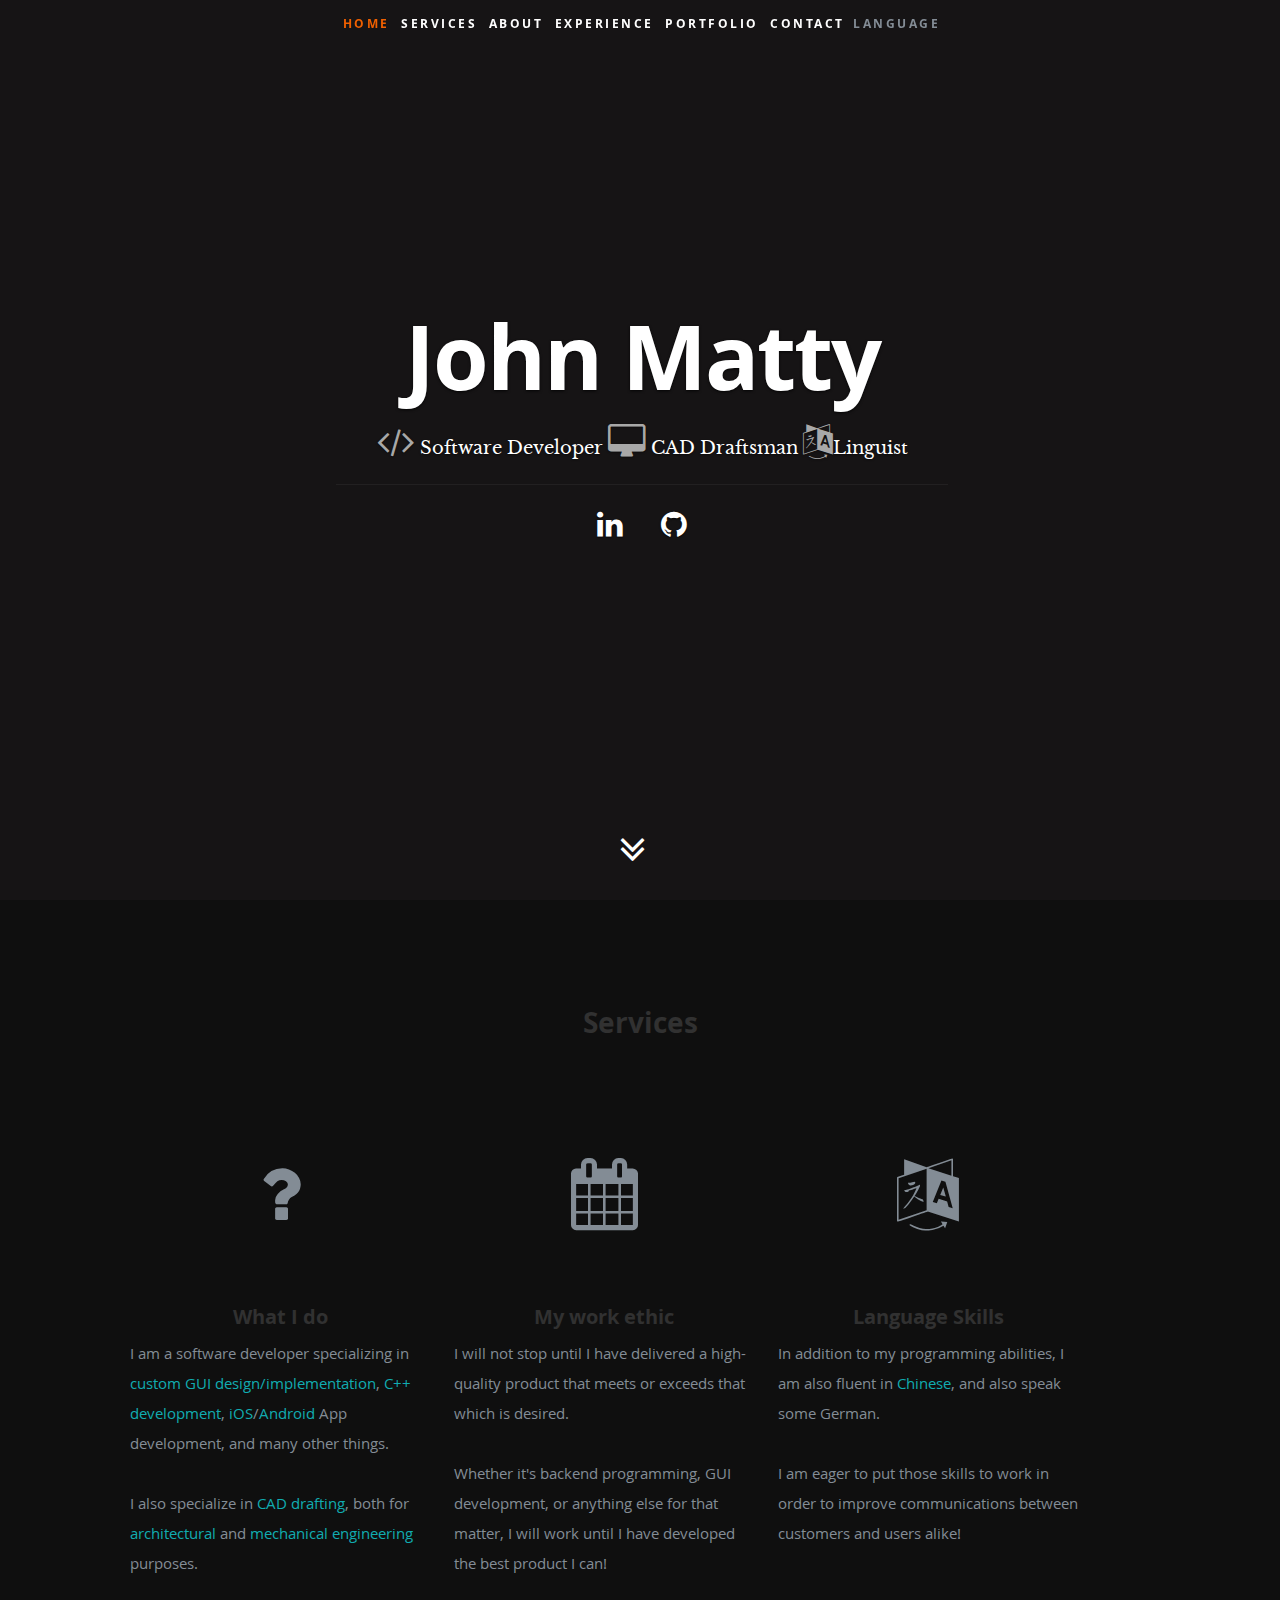
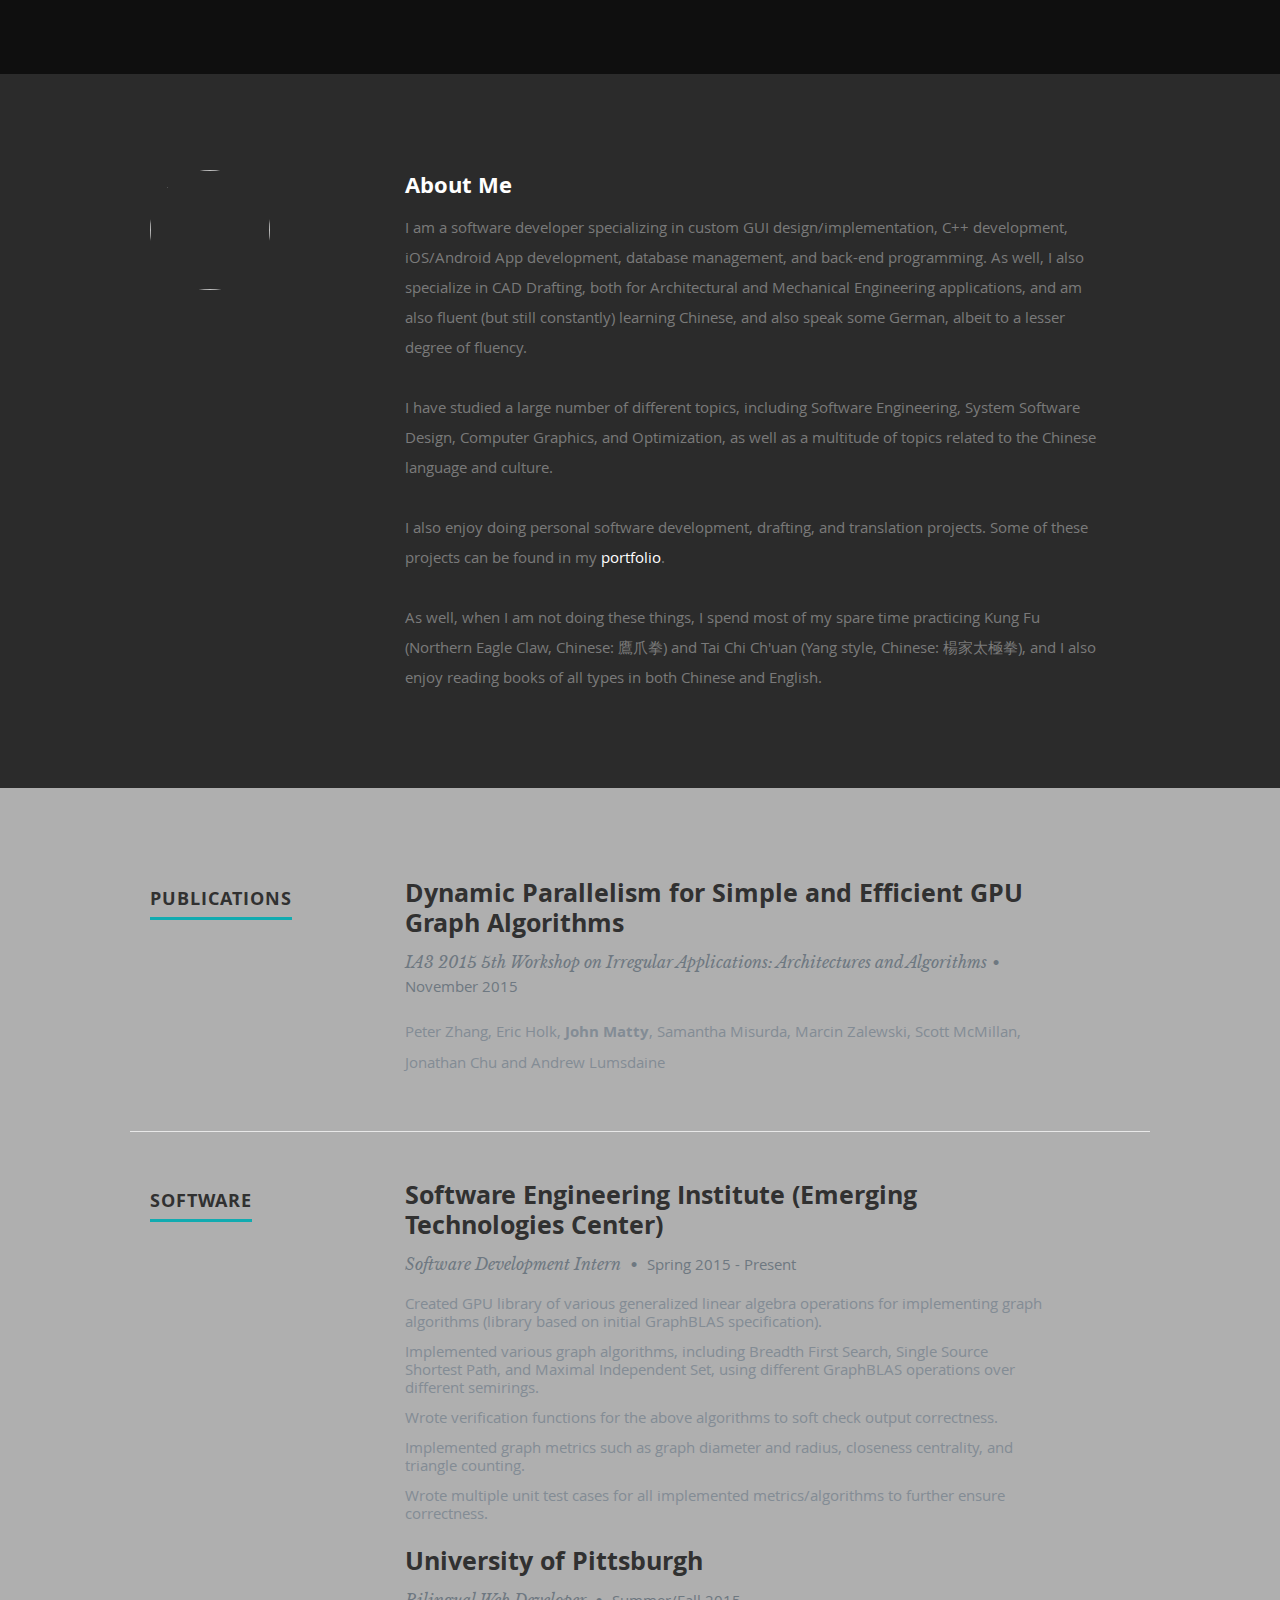
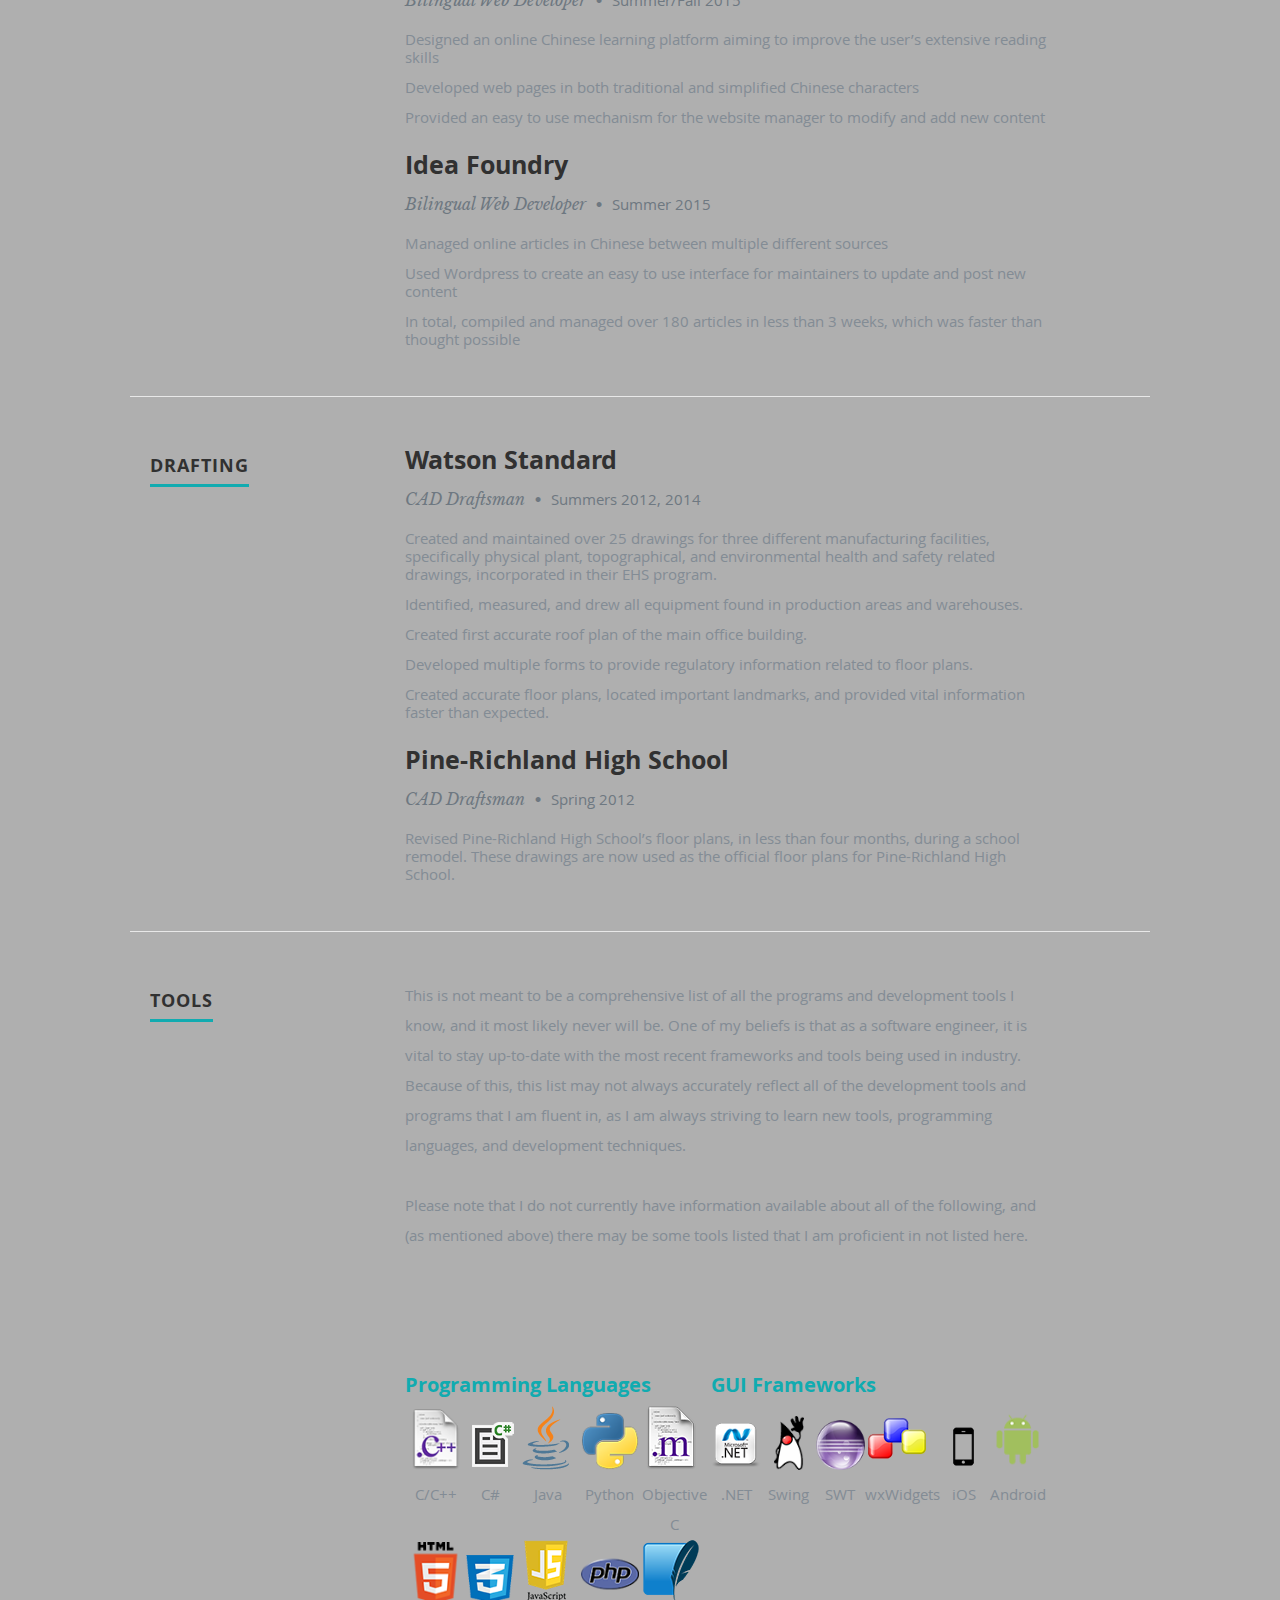
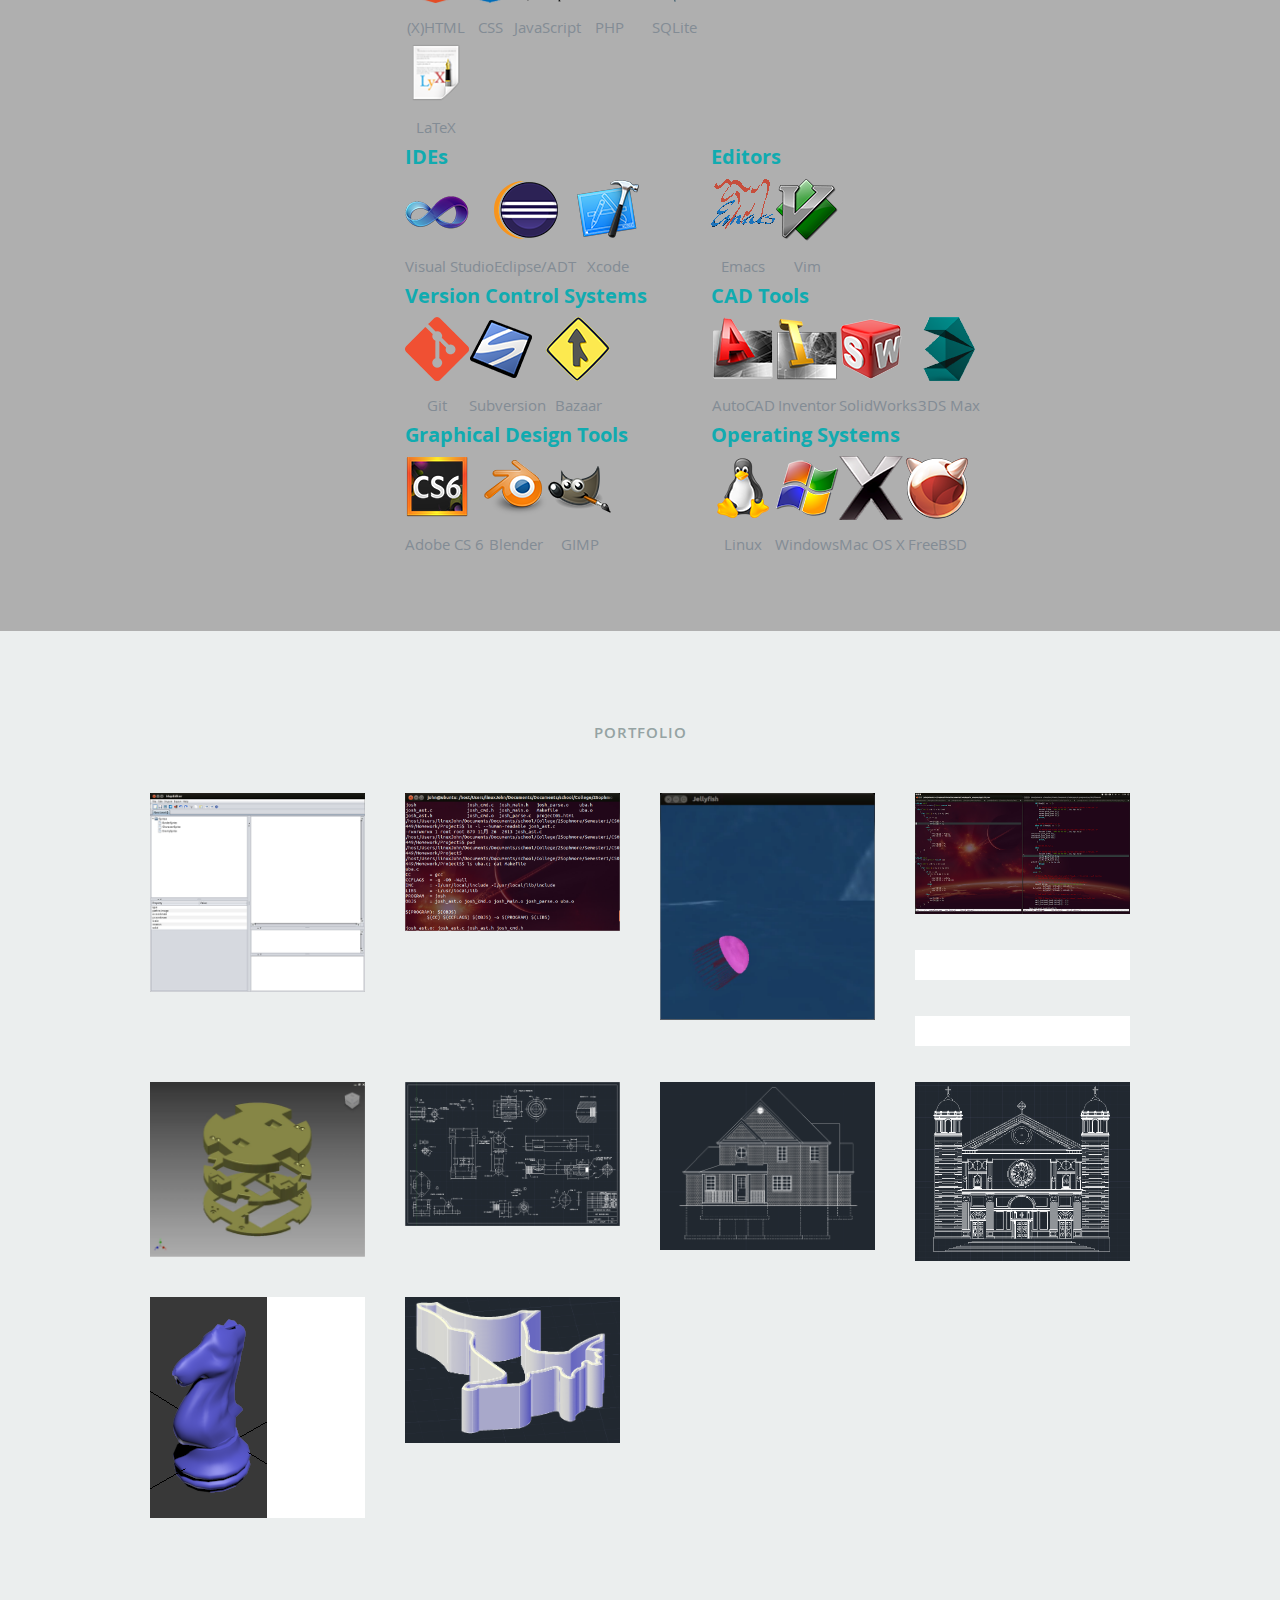
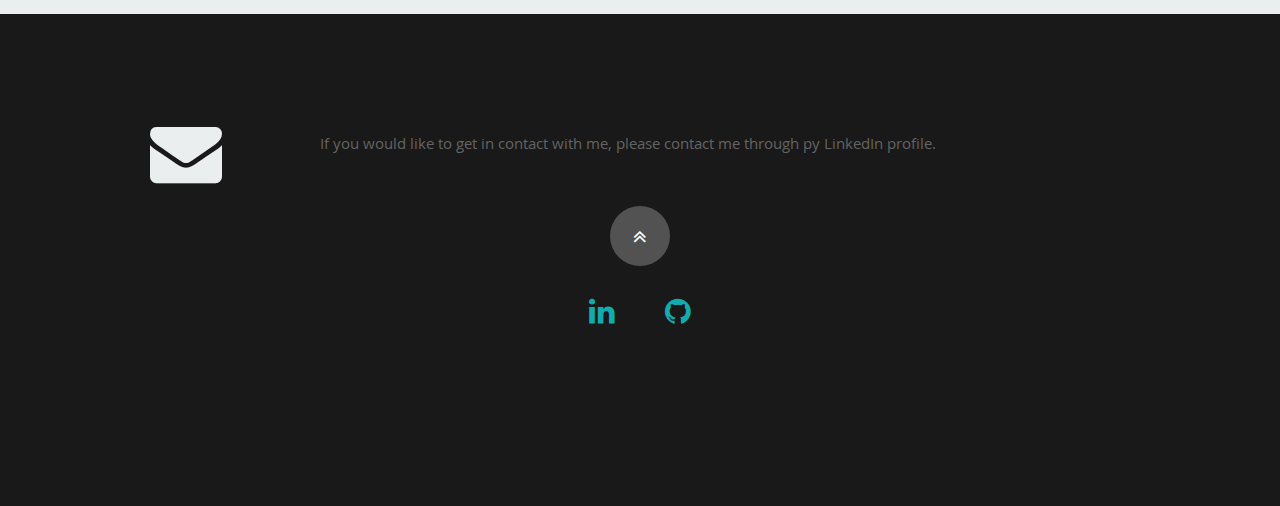
==== en/index.html @ 436211ae "Updated contect medium." ====
<!DOCTYPE html>

<head>
<meta charset="utf-8">
<title>John Matty</title>
<meta name="description" content="">
<meta name="author" content="John Matty">
<meta name="viewport" content="width=device-width, initial-scale=1, maximum-scale=1">
<link rel="stylesheet" href="http://maxcdn.bootstrapcdn.com/font-awesome/4.3.0/css/font-awesome.min.css" />
<link rel="stylesheet" href="../css/default.css" />
<link rel="stylesheet" href="../css/layout.css" />
<link rel="stylesheet" href="../css/media-queries.css" />
<link rel="stylesheet" href="../css/magnific-popup.css" />
<link rel="shortcut icon" href="icon.png" />
</head>
<body>
<header id="home">
  <nav id="nav-wrap"> <a class="mobile-btn" href="#nav-wrap" title="Show navigation">Show navigation</a> <a class="mobile-btn" href="#" title="Hide navigation">Hide navigation</a>
    <ul id="nav" class="nav">
      <li class="current"><a class="smoothscroll" href="#home">Home</a></li>
      <li><a class="smoothscroll" href="#services">Services</a></li>
      <li><a class="smoothscroll" href="#about">About</a></li>
      <li><a class="smoothscroll" href="#experience">Experience</a></li>
      <li><a class="smoothscroll" href="#portfolio">Portfolio</a></li>
      <li><a class="smoothscroll" href="#contact">Contact</a></li>
      <li>Language
        <ul>
          <li><a href="#">English</a></li>
          <li><a href="../zh_CN/index.html">简体</a></li>
          <li><a href="../zh_TW/index.html">繁體</a></li>
        </ul>
      </li>
    </ul>
    <!-- end #nav --> 
  </nav>
  <!-- end #nav-wrap -->
  <div class="row banner">
    <div class="banner-text">
      <h1 class="responsive-headline">John Matty</h1>
      <h3><i style="font-size: 35px" class="fa fa-code"></i> <span>Software Developer</span> <i style="font-size: 35px"  class="fa fa-desktop"></i> <span>CAD Draftsman</span> <i style="font-size: 35px"  class="fa fa-language"></i><span>Linguist</span></h3>
      <hr />
      <ul class="social">
        <li><a href="https://www.linkedin.com/pub/john-matty/105/2b3/323"><i class="fa fa-linkedin"></i></a></li>
        <li><a href="https://github.com/jcmjohnmatty"><i class="fa fa-github"></i></a></li>
      </ul>
    </div>
  </div>
  <p class="scrolldown"> <a class="smoothscroll" href="#services"><i class="fa fa-angle-double-down"></i></a> </p>
</header>
<!-- Header End -->

<section id="services">
  <div class="text-container">
    <div class="row">
      <div class="flex-container">
        <div id="three-column" class="container">
          <div class="header-col title">
            <h2>Services</h2>
          </div>
          <div class="boxA">
            <div class="service-icon"><span class="fa fa-question service-icon" style="font-size: 72px; text-align: center"></span></div>
            <h4 style="text-align: center">What I do</h4>
            <p>I am a software developer specializing in <a href="#">custom GUI design/implementation</a>, <a href="#">C++ development</a>, <a href="#">iOS</a>/<a href="#">Android</a> App development, and many other things.</p>
            <p>I also specialize in <a href="#">CAD drafting</a>, both for <a href="#">architectural</a> and <a href="#">mechanical engineering</a> purposes.</p>
          </div>
          <div class="boxB">
            <div class="service-icon"><span class="fa fa-calendar service-icon" style="font-size: 72px; text-align: center"></span></div>
            <h4 style="text-align: center">My work ethic</h4>
            <p>I will not stop until I have delivered a high-quality product that meets or exceeds that which is desired.</p>
            <p>Whether it's backend programming, GUI development, or anything else for that matter, I will work until I have developed the best product I can!</p>
          </div>
          <div class="boxC">
            <div class="service-icon"><span class="fa fa-language service-icon" style="font-size: 72px; text-align: center"></span></div>
            <h4 style="text-align: center">Language Skills</h4>
            <p>In addition to my programming abilities, I am also fluent in <a href="#">Chinese</a>, and also speak some German.</p>
            <p>I am eager to put those skills to work in order to improve communications between customers and users alike!</p>
          </div>
        </div>
      </div>
    </div>
  </div>
</section>
<section id="about">
  <div class="row">
    <div class="three columns"> <img class="profile-pic"  src="../images/me.png" alt="" /> </div>
    <div class="nine columns main-col">
      <h2>About Me</h2>
      <p>I am a software developer specializing in custom GUI design/implementation, C++ development, iOS/Android App development, database management, and back-end programming.  As well, I also specialize in CAD Drafting, both for Architectural and Mechanical Engineering applications, and am also fluent (but still constantly) learning Chinese, and also speak some German, albeit to a lesser degree of fluency.</p>
      <p>I have studied a large number of different topics, including Software Engineering, System Software Design, Computer Graphics, and  Optimization, as well as a multitude of topics related to the Chinese language and culture.</p>
      <p>I also enjoy doing personal software development, drafting, and translation projects.  Some of these projects can be found in my <a href="#portfolio" class="smoothscroll">portfolio</a>.</p>
      <p>As well, when I am not doing these things, I spend most of my spare time practicing Kung Fu (Northern Eagle Claw, Chinese: 鷹爪拳) and Tai Chi Ch'uan (Yang style, Chinese: 楊家太極拳), and I also enjoy reading books of all types in both Chinese and English.</p>
    </div>
  </div>
</section>
<!-- About Section End-->
<section id="experience">
  <div class="row publications">
    <div class="three columns header-col">
      <h1><span>Publications</span></h1>
    </div>
    <div class="nine columns main-col">
      <div class="row item">
        <div class="twelve columns">
          <h3>Dynamic Parallelism for Simple and Efficient GPU Graph Algorithms</h3>
          <p class="info">IA<sup>3</sup> 2015 5<sup>th</sup> Workshop on Irregular Applications: Architectures and Algorithms<span>&bull;</span> <i class="date">November 2015</i></p>
          <p>Peter Zhang, Eric Holk, <b>John Matty</b>, Samantha Misurda, Marcin Zalewski, Scott McMillan, Jonathan Chu and Andrew Lumsdaine</p>
        </div>
      </div>
    </div>
  </div>
  <div class="row experience">
    <div class="three columns header-col">
      <h1><span>Software</span></h1>
    </div>
    <div class="nine columns main-col">
      <div class="row item">
        <div class="twelve columns">
          <h3>Software Engineering Institute (Emerging Technologies Center)</h3>
          <p class="info">Software Development Intern <span>&bull;</span> <i class="date">Spring 2015 - Present</i></p>
          <ul>
            <li>Created GPU library of various generalized linear algebra operations for implementing graph algorithms (library based on initial GraphBLAS specification).</li>
            <li>Implemented various graph algorithms, including Breadth First Search, Single Source Shortest Path, and Maximal Independent Set, using different GraphBLAS operations over different semirings.</li>
            <li>Wrote verification functions for the above algorithms to soft check output correctness.</li>
            <li>Implemented graph metrics such as graph diameter and radius, closeness centrality, and triangle counting.</li>
            <li>Wrote multiple unit test cases for all implemented metrics/algorithms to further ensure correctness.</li>
          </ul>
        </div>
      </div>
      <div class="row item">
        <div class="twelve columns">
          <h3>University of Pittsburgh</h3>
          <p class="info">Bilingual Web Developer <span>&bull;</span> <i class="date">Summer/Fall 2015</i></p>
          <ul>
            <li>Designed an online Chinese learning platform aiming to improve the user’s extensive reading skills</li>
            <li>Developed web pages in both traditional and simplified Chinese characters</li>
            <li>Provided an easy to use mechanism for the website manager to modify and add new content</li>
          </ul>
        </div>
      </div>
      <div class="row item">
        <div class="twelve columns">
          <h3>Idea Foundry</h3>
          <p class="info">Bilingual Web Developer <span>&bull;</span> <i class="date">Summer 2015</i></p>
          <ul>
            <li>Managed online articles in Chinese between multiple different sources</li>
            <li>Used Wordpress to create an easy to use interface for maintainers to update and post new content</li>
            <li>In total, compiled and managed over 180 articles in less than 3 weeks, which was faster than thought possible</li>
          </ul>
        </div>
      </div>
    </div>
  </div>
  <div class="row work">
    <div class="three columns header-col">
      <h1><span>Drafting</span></h1>
    </div>
    <div class="nine columns main-col">
      <div class="row item">
        <div class="twelve columns">
          <h3>Watson Standard</h3>
          <p class="info">CAD Draftsman <span>&bull;</span> <em class="date">Summers 2012, 2014</em></p>
          <ul>
            <li>Created and maintained over 25 drawings for three different manufacturing facilities, specifically physical plant, topographical, and environmental health and safety related drawings, incorporated in their EHS program.</li>
            <li>Identified, measured, and drew all equipment found in production areas and warehouses.</li>
            <li>Created first accurate roof plan of the main office building.</li>
            <li>Developed multiple forms to provide regulatory information related to floor plans.</li>
            <li>Created accurate floor plans, located important landmarks, and provided vital information faster than expected.</li>
          </ul>
        </div>
      </div>
      <div class="row item">
        <div class="twelve columns">
          <h3>Pine-Richland High School</h3>
          <p class="info">CAD Draftsman <span>&bull;</span> <em class="date">Spring 2012</em></p>
          <ul>
            <li>Revised Pine-Richland High School’s floor plans, in less than four months, during a school remodel. These drawings are now used as the official floor plans for Pine-Richland High School.</li>
          </ul>
        </div>
      </div>
    </div>    
  </div>
  <div class="row skill">
    <div class="three columns header-col">
      <h1><span>Tools</span></h1>
    </div>
    <div class="nine columns main-col">
    <p>This is not meant to be a comprehensive list of all the programs and development tools I know, and it most likely never will be.  One of my beliefs is that as a software engineer, it is vital to stay up-to-date with the most recent frameworks and tools being used in industry.  Because of this, this list may not always accurately reflect all of the development tools and programs that I am fluent in, as I am always striving to learn new tools, programming languages, and development techniques.</p>
    <p>Please note that I do not currently have information available about all of the following, and (as mentioned above) there may be some tools listed that I am proficient in not listed here.</p>
    <table border="0" width="100%">
      <tr>
        <td><h4><a name="plangs">Programming Languages</a></h4>
          <table border="0">
            <tr>
              <td><img src="../images/tools/plangs/cpp64.png" />
                <center>
                  C/C++
                </center></td>
              <td><img src="../images/tools/plangs/cs64.png" />
                <center>
                  C#
                </center></td>
              <td><img src="../images/tools/plangs/java64.png" />
                <center>
                  Java
                </center></td>
              <td><img src="../images/tools/plangs/python64.png" />
                <center>
                  Python
                </center></td>
              <td><img src="../images/tools/plangs/objc.png" />
                <center>
                  Objective C
                </center></td>
            </tr>
            <tr>
              <td><img src="../images/tools/plangs/html.png" />
                <center>
                  (X)HTML
                </center></td>
              <td><img src="../images/tools/plangs/css.png" />
                <center>
                  CSS
                </center></td>
              <td><img src="../images/tools/plangs/js.png" />
                <center>
                  JavaScript
                </center></td>
              <td><img src="../images/tools/plangs/php.png" />
                <center>
                  PHP
                </center></td>
              <td><img src="../images/tools/plangs/sqlite64.png" />
                <center>
                  SQLite
                </center></td>
            </tr>
            <tr>
              <td><img src="../images/tools/plangs/lyx64.png" />
                <center>
                  LaTeX
                </center></td>
            </tr>
          </table></td>
        <td><h4><a name="guifrmwrks">GUI Frameworks</a></h4>
          <table border="0">
            <tr>
              <td><img src="../images/tools/guifrmwrks/net64.png" />
                <center>
                  .NET
                </center></td>
              <td><img src="../images/tools/guifrmwrks/swing64.png" />
                <center>
                  Swing
                </center></td>
              <td><img src="../images/tools/guifrmwrks/swt64.png" />
                <center>
                  SWT
                </center></td>
              <td><img src="../images/tools/guifrmwrks/wx64.png" />
                <center>
                  wxWidgets
                </center></td>
              <td><img src="../images/tools/guifrmwrks/iphone64.png" />
                <center>
                  iOS
                </center></td>
              <td><img src="../images/tools/ides/android64.png" />
                <center>
                  Android
                </center></td>
            </tr>
          </table></td>
      </tr>
      <br />
      <tr>
        <td><h4><a name="ides">IDEs</a></h4>
          <table border="0">
            <tr>
              <td><img src="../images/tools/ides/vs64.png" />
                <center>
                  Visual Studio
                </center></td>
              <td><img src="../images/tools/ides/eclipse64.png" />
                <center>
                  Eclipse/ADT
                </center></td>
              <td><img src="../images/tools/ides/xcode64.png" />
                <center>
                  Xcode
                </center></td>
            </tr>
          </table></td>
        <td><h4><a name="editors">Editors</a></h4>
          <table border="0">
            <tr>
              <td><img src="../images/tools/software/emacs.png" />
                <center>
                  Emacs
                </center></td>
              <td><img src="../images/tools/software/vim.png" />
                <center>
                  Vim
                </center></td>
            </tr>
          </table></td>
      </tr>
      <br />
      <tr>
        <td><h4><a name="vcss">Version Control Systems</a></h4>
          <table border="0">
            <tr>
              <td><img src="../images/tools/devtools/git.png" />
                <center>
                  Git
                </center></td>
              <td><img src="../images/tools/devtools/svn.png" />
                <center>
                  Subversion
                </center></td>
              <td><img src="../images/tools/devtools/bazaar.png" />
                <center>
                  Bazaar
                </center></td>
            </tr>
          </table></td>
          <td>
        <h4><a name="cadtools">CAD Tools</a></h4>
        <table border="0">
          <tr>
            <td><img src="../images/tools/cad/autocad64.png" />
              <center>
                AutoCAD
              </center>
            </div>
            </td>
            <td><img src="../images/tools/cad/inventor64.png" />
              <center>
                Inventor
              </center></td>
            <td><img src="../images/tools/cad/solidworks64.png" />
              <center>
                SolidWorks
              </center></td>
            <td><img src="../images/tools/cad/3dsmax64.png" />
              <center>
                3DS Max
              </center></td>
          </tr>
        </table>
          </td>
      </tr>
      <br />
      <tr>
        <td><h4><a name="gdtools">Graphical Design Tools</a></h4>
          <table border="0">
            <tr>
              <td><img src="../images/tools/software/cs664.png" />
                <center>
                  Adobe CS 6
                </center></td>
              <td><img src="../images/tools/cad/blender64.png" />
                <center>
                  Blender
                </center></td>
              <td><img src="../images/tools/software/gimp64.png" />
                <center>
                  GIMP
                </center></td>
            </tr>
          </table></td>
        <td><h4><a name="oss">Operating Systems</a></h4>
          <table border="0">
            <tr>
              <td><img src="../images/tools/oss/linux.png" />
                <center>
                  Linux
                </center></td>
              <td><img src="../images/tools/oss/windows.png" />
                <center>
                  Windows
                </center></td>
              <td><img src="../images/tools/oss/osx.png" />
                <center>
                  Mac OS X
                </center></td>
              <td><img src="../images/tools/oss/freebsd.png" />
                <center>
                  FreeBSD
                </center></td>
            </tr>
          </table></td>
      </tr>
    </table>
  </div>
  </div>
</section>
<!-- Resume Section End--> 
<section id="portfolio">
  <div class="row">
    <div class="twelve columns collapsed">
      <h1>Portfolio</h1>
      <!-- portfolio-wrapper -->
      <div id="portfolio-wrapper" class="bgrid-quarters s-bgrid-thirds cf">
        <div class="columns portfolio-item">
          <div class="item-wrap"> <a href="#mapeditor" title=""> <img alt="" src="../images/projects/mapeditor.png">
            <div class="overlay">
              <div class="portfolio-item-meta">
                <h5>MapEditor</h5>
                <p>GUI Design, Java</p>
              </div>
            </div>
            <div class="link-icon"><i class="fa fa-plus"></i></div>
            </a> </div>
        </div>
        <div class="columns portfolio-item">
          <div class="item-wrap"> <a href="#shell" title=""> <img alt="" src="../images/projects/shell.png">
            <div class="overlay">
              <div class="portfolio-item-meta">
                <h5>Shell</h5>
                <p>System Software, C</p>
              </div>
            </div>
            <div class="link-icon"><i class="fa fa-plus"></i></div>
            </a> </div>
        </div>
        <div class="columns portfolio-item">
          <div class="item-wrap"> <a href="#jelly" title=""> <img alt="" src="../images/projects/jelly.png">
            <div class="overlay">
              <div class="portfolio-item-meta">
                <h5>Jellyfish Simulation</h5>
                <p>Graphics, C/C++</p>
              </div>
            </div>
            <div class="link-icon"><i class="fa fa-plus"></i></div>
            </a> </div>
        </div>
        <div class="columns portfolio-item">
          <div class="item-wrap"> <a href="#lige" title=""> <img alt="" src="../images/projects/lige.png">
            <div class="overlay">
              <div class="portfolio-item-meta">
                <h5>Lithium Game Engine</h5>
                <p>Graphics, GUI Design, Graphics Design, C/C++</p>
              </div>
            </div>
            <div class="link-icon"><i class="fa fa-plus"></i></div>
            </a> </div>
        </div>
        <div class="columns portfolio-item">
          <div class="item-wrap"> <a href="#gpgmk" title=""> <img alt="" src="../images/projects/gpgmk.png">
            <div class="overlay">
              <div class="portfolio-item-meta">
                <h5>GPGMK</h5>
                <p>Graphics, GUI Design, CAD, C/C++/p>
              </div>
            </div>
            <div class="link-icon"><i class="fa fa-plus"></i></div>
            </a> </div>
        </div>
        <div class="columns portfolio-item">
          <div class="item-wrap"> <a href="#gcad" title=""> <img alt="" src="../images/projects/gcad.png">
            <div class="overlay">
              <div class="portfolio-item-meta">
                <h5>gCAD</h5>
                <p>Graphics, GUI Design, CAD, C/C++/p>
              </div>
            </div>
            <div class="link-icon"><i class="fa fa-plus"></i></div>
            </a> </div>
        </div>
        <div class="columns portfolio-item">
          <div class="item-wrap"> <a href="#foutcover" title=""> <img alt="" src="../images/projects/foutcover.png">
            <div class="overlay">
              <div class="portfolio-item-meta">
                <h5>Floor Outlet Cover</h5>
                <p>Drafting, Mechanical Engineering, Inventor, AutoCAD</p>
              </div>
            </div>
            <div class="link-icon"><i class="fa fa-plus"></i></div>
            </a> </div>
        </div>
        <div class="columns portfolio-item">
          <div class="item-wrap"> <a href="#belttightner" title=""> <img alt="" src="../images/projects/belttightner.png">
            <div class="overlay">
              <div class="portfolio-item-meta">
                <h5>Belt Tightner</h5>
                <p>Drafting, Mechanical Engineering, Inventor, AutoCAD</p>
              </div>
            </div>
            <div class="link-icon"><i class="fa fa-plus"></i></div>
            </a> </div>
        </div>
        <div class="columns portfolio-item">
          <div class="item-wrap"> <a href="#house" title=""> <img alt="" src="../images/projects/house.png">
            <div class="overlay">
              <div class="portfolio-item-meta">
                <h5>House</h5>
                <p>Drafting, Design, Architecture, AutoCAD Architecture</p>
              </div>
            </div>
            <div class="link-icon"><i class="fa fa-plus"></i></div>
            </a> </div>
        </div>
        <div class="columns portfolio-item">
          <div class="item-wrap"> <a href="#cathedral" title=""> <img alt="" src="../images/projects/cathedral.png">
            <div class="overlay">
              <div class="portfolio-item-meta">
                <h5>Cathedral</h5>
                <p>Drafting, AutoCAD</p>
              </div>
            </div>
            <div class="link-icon"><i class="fa fa-plus"></i></div>
            </a> </div>
        </div>
        <div class="columns portfolio-item">
          <div class="item-wrap"> <a href="#chess" title=""> <img alt="" src="../images/projects/knight.png">
            <div class="overlay">
              <div class="portfolio-item-meta">
                <h5>3D Chess Set</h5>
                <p>Drafting, Design, 3DS Max</p>
              </div>
            </div>
            <div class="link-icon"><i class="fa fa-plus"></i></div>
            </a> </div>
        </div>
        <div class="columns portfolio-item">
          <div class="item-wrap"> <a href="#cookiecutters" title=""> <img alt="" src="../images/projects/cc_reindeer.png">
            <div class="overlay">
              <div class="portfolio-item-meta">
                <h5>Cookie Cutters</h5>
                <p>Drafting, Design, AutoCAD</p>
              </div>
            </div>
            <div class="link-icon"><i class="fa fa-plus"></i></div>
            </a> </div>
        </div>
      </div>
    </div>
    <div id="mapeditor" class="popup-modal mfp-hide"> <img class="scale-with-grid" src="../images/projects/mapeditor.png" alt="" align="center" />
      <div class="description-box">
        <h4>MapEditor</h4>
        <p>Over one Winter break, I got back into older video games, going back to the original NES (<i>Marble Madness</i>, the original <i>The Legend of Zelda</i>, ...), so I decided that it would be fun to create a level generator, so that I could start to make 2d platformer games especially in the style of <i>The Legend of Zelda</i>.  This is the result of that coding.</p>
        <p>Written in Java mainly for portability reasons and access to Java's built-in GUI framework Swing, the application is composed of a main drawing area in which different types of sprites (such as for surroundings, enemies, and the main character) are placed.  Also, the background of the scene can also be changed.  Different operations are allowed on these sprites, including scaling, rotating, and translations.  Finally, the scene is saved as a text file storing all of the relevant information about the sprites added.</p>
        <span class="categories"><i class="fa fa-tag"></i>GUI Design, Java</span> </div>
      <div class="link-box"> <a href="https://github.com/jcmjohnmatty/MapEditor">Code</a> <a class="popup-modal-dismiss">Close</a> </div>
    </div>
    <div id="shell" class="popup-modal mfp-hide"> <img class="scale-with-grid" src="../images/projects/shell.png" alt="" align="center" />
      <div class="description-box">
        <h4>Shell</h4>
        <p>This is a basic shell that I wrote as a project in my Introduction to Systems Software course.  I took a little bit of a different approach in order to practice different code writing techniques.  My input parser was implemented using strtok, and this input was then parsed into an abstract syntax tree of my own creation.  Finally, this AST was executed by another function of my creation, traversing the tree, and taking the appropriate actions based on the structure of the tree.</p>
        <span class="categories"><i class="fa fa-tag"></i>System Software, C</span> </div>
      <div class="link-box"> <a href="https://github.com/jcmjohnmatty/Josh">Code</a> <a class="popup-modal-dismiss">Close</a> </div>
    </div>
  </div>
  <div id="jelly" class="popup-modal mfp-hide">
    <video width="528" height="544" controls>
      <source src='../videos/jelly_06_final.mp4' type='video/mp4' />
      <source src='../videos/jelly_06_final.ogv' type='video/ogg; codecs="theora, vorbis"' />
      <object id="flowplayer" data="flowplayer-3.2.2.swf" type="application/x-shockwave-flash" width="528" height="544" >
        <param name="movie" value="flowplayer-3.2.2.swf">
        <param name="allowfullscreen" value="true">
        <param name="flashvars" value="config={'clip':{'url':'../videos/jelly_06_final.mp4','autoPlay':false}}">
      </object>
    </video>
    <div class="description-box">
      <h4>Jellyfish Simulation</h4>
      <p>This was the final project that was coded in the <i>Introduction to Computer Graphics</i> that I took my Sophomore year.  One other person and myself did all of the work.  I was primarily in charge of project management, research, the coding of the jellyfish's body, and texturing.  My partner was primarily in charge of presentation preparation as well as the coding of the tentacles as well as other project organization.</p>
      <p>For the cap of the jellyfish, it's relaxed shape is modeled as half of an ellipsoid, and the vertices used to model it form a spring-mass system.  The thrust of the jellyfish is modeled as a modified sinusoidal function with some additional pre and post processing done as well to ensure the correct orientation of the jellyfish and that the appropriate constraints are held on the shape of the jellyfish.</p>
      <p>The tentacles were modeled as a particle system with a configurable amount of connected particles.  The tentacles were attached to each radial slice of the cap.  When the cap pulsates, a series of equations updates the position of each tentacle.</p>
      <p>Textures were implemented using OpenGL's texturing mechanism.</p>
      <p>This project was also chosen as one of the six best final projects out of the class the semester that I took it.</p>
      <span class="categories"><i class="fa fa-tag"></i>Graphics, C/C++</span> </div>
    <div class="link-box"> <a href="https://github.com/jcmjohnmatty/JellySimulation">Code</a> <a class="popup-modal-dismiss">Close</a> </div>
  </div>
  </div>
  <div id="lige" class="popup-modal mfp-hide"> <img class="scale-with-grid" src="../images/projects/lige.png" alt="" align="center" />
    <div class="description-box">
      <h4>Lithium Game Engine</h4>
      <p>Currently a work in progress, the Lithium Game Engine (LiGE, chosen because I thought I could end up doing a cool logo with this abbreviation, also a work in progress) is a game engine that will primarily support 3D RPG games.  Support is planned for a build-in UI framework (custom menu bar and such), different types of meshes, scene graphs, and rendering support.</p>
      <span class="categories"><i class="fa fa-tag"></i>Graphics, GUI Design, Graphics Design, C/C++</span> </div>
    <div class="link-box"> <a href="https://github.com/jcmjohnmatty/LiGE">Code</a> <a class="popup-modal-dismiss">Close</a> </div>
  </div>
  </div>
  <div id="gpgmk" class="popup-modal mfp-hide"> <img class="scale-with-grid" src="../images/projects/gpgmk.png" alt="" align="center" />
    <div class="description-box">
      <h4>GPGMK: A GPU Powered 3D Geometric Modeling Kernel</h4>
      <p>This is a cross platform, GPU powered, 3D, geometric modeling kernel that I have developed.  Geometric modeling kernels play an important role in modern CAD systems.  They are the core of modern CAD systems, providing geometric modeling algorithms, and base classes to store and implement constructive solid geometry objects.  Without them, modern CAD applications most likely would not exist in their current state.</p>
      <p>Many current systems, such as AutoDesk and SolidWorks, depend on specific platforms, such as Windows.  Their geometric modeling algorithms also lack GPU support, which can seriously inhibit performance.</p>
      <p>By implementing these algorithms integrated with GPU support using cross platform technologies, we hope to improve the performance of current geometric modeling kernels, and thus reduce the need to buy top line CPUs currently required for top CAD performance.  We also hope to reduce dependence on specific platforms, thus increasing portability, and usefulness, of open source geometric modeling technologies.</p>
      <span class="categories"><i class="fa fa-tag"></i>Graphics, GUI Design, CAD, C/C++</span> </div>
    <div class="link-box"> <a href="http://jcmjohnmatty.github.io/gpgmk/">Code</a> <a class="popup-modal-dismiss">Close</a> </div>
  </div>
  </div>
  <div id="gcad" class="popup-modal mfp-hide"> <img class="scale-with-grid" src="../images/projects/gcad.png" alt="" align="center" />
    <div class="description-box">
      <h4>gCAD: A Fully Fleged GPU Powered CAD Application</h4>
      <p>gCAD is a fully fleged GPU powered CAD applicaion build on top of <a href="http://jcmjohnmatty.github.io/gpgmk">gpgmk</a>.</p>
      <span class="categories"><i class="fa fa-tag"></i>Graphics, GUI Design, CAD, C/C++</span> </div>
    <div class="link-box"> <a href="http://jcmjohnmatty.github.io/gcad/">Code</a> <a class="popup-modal-dismiss">Close</a> </div>
  </div>
  </div>
  <div id="foutcover" class="popup-modal mfp-hide"> <img class="scale-with-grid" src="../images/projects/foutcover.png" alt="" align="center" />
    <div class="description-box">
      <h4>Floor Outlet Cover</h4>
      <p>This is a floor outlet cover I designed by myself.  While designing it, I paid special attention to making sure that people walked over it, they would not trip over the covers's top.  B of this, the outlet covers's top and the screw heads inserted into it are both level with the floor surface.  Also, All of the holes for screws are a standard size, so it is very easy to move it somewhere else.  I also took into consideration the wiring that would be under the floor outlet cover.  This is because I had to ensure that the floor outlet cover would not destroy any wiring beneath it.  Finally, All of the holes, as well as other parts of the floor outlet cover, all have some amount of a tolerance to them, so it's easy to insert screws and put together.</p>
      <p>In order to fully test my design, I also 3D printed multiple versions of it along the way, testing to make sure that the desired specifications were met.</p>
      <span class="categories"><i class="fa fa-tag"></i>Drafting, Mechanical Engineering, Inventor, AutoCAD</span> </div>
    <div class="link-box"> <a href="../projects/cad/foutcover/foutcover.zip">Download</a> <a class="popup-modal-dismiss">Close</a> </div>
  </div>
  </div>
  <div id="belttightner" class="popup-modal mfp-hide"> <img class="scale-with-grid" src="../images/projects/belttightner.png" alt="" align="center" />
    <div class="description-box">
      <h4>Belt Tightner</h4>
      <p>This is the technical drawing for a Belt Tightener that I drew.</p>
      <span class="categories"><i class="fa fa-tag"></i>Drafting, Mechanical Engineering, Inventor, AutoCAD</span> </div>
    <div class="link-box"> <a href="../projects/cad/belttightner/belttightner.dwg">Download</a> <a class="popup-modal-dismiss">Close</a> </div>
  </div>
  </div>
  <div id="house" class="popup-modal mfp-hide"> <img class="scale-with-grid" src="../images/projects/house.png" alt="" align="center" />
    <div class="description-box">
      <h4>House</h4>
      <p>These are plans for a house that I designed while in High School.  This house was designed for a family of about 4 or 5 people.</p>
      <p>This house has 3 stories altogether:  the basement, and the first and second floor.  I still haven't done the plumbing or electrical plans yet.  The first floor has a foyer，dining room, kitchen, half bath, laundry room, garage, family room, and a deck.</p>
      <p>The second floor also has a bathroom, in addition to 4 bedrooms and the master bedroom.</p>
      <span class="categories"><i class="fa fa-tag"></i>Drafting, Design, Architecture, AutoCAD Architecture</span> </div>
    <div class="link-box"> <a href="../projects/cad/house/house.dwg">Download</a> <a class="popup-modal-dismiss">Close</a> </div>
  </div>
  </div>
  <div id="cathedral" class="popup-modal mfp-hide"> <img class="scale-with-grid" src="../images/projects/cathedral.png" alt="" align="center" />
    <div class="description-box">
      <h4>Cathedral</h4>
      <p>I drew this Gothic-style cathedral based off of a picture.  I took some creative freedom in the middle, and replaced the gargoyles with smiley faces.  All in all, it took about a week for me to draw this.</p>
      <span class="categories"><i class="fa fa-tag"></i>Drafting, Architecture, AutoCAD</span> </div>
    <div class="link-box"> <a href="../projects/cad/cathedral/cathedral.dwg">Download</a> <a class="popup-modal-dismiss">Close</a> </div>
  </div>
  </div>
  <div id="chess" class="popup-modal mfp-hide"> <img class="scale-with-grid" src="../images/projects/knight.png" alt="" align="center" />
    <div class="description-box">
      <h4>3D Chess Set</h4>
      <p>These are a complete set of 3D chess pieces that I modeled in 3DS Max.  They are available in a few different formats.  The original intent was to make these to use in a 3D chess game that I would later program.  I am still finishing up the code for the actual chess game, but the pieces are complete.</p>
      <span class="categories"><i class="fa fa-tag"></i>Drafting, Design, 3DS Max</span> </div>
    <div class="link-box"> <a href="../projects/cad/chess/chess.zip">Download</a> <a class="popup-modal-dismiss">Close</a> </div>
  </div>
  </div>
  <div id="cookiecutters" class="popup-modal mfp-hide"> <img class="scale-with-grid" src="../images/projects/cc_reindeer.png" alt="" align="center" />
    <div class="description-box">
      <h4>Cookie Cutters</h4>
      <p>One winder break, I designed 2 cookie cutters.  One is a reindeer, and the other one is in the shape of a Mandelbrot set.  This was mainly for fun, but multiple people have used them many times since then, and everyone has said that they work nicely and look good./p> <span class="categories"><i class="fa fa-tag"></i>Drafting, Design, AutoCAD</span> 
    </div>
    <div class="link-box"> <a href="../projects/cad/cookiecutters/cookiecutters.zip">Download</a> <a class="popup-modal-dismiss">Close</a> </div>
  </div>
  </div>
</section>
<section id="contact">
  <div class="row section-head">
    <div class="two columns header-col">
      <h1><span>Contact</span></h1>
    </div>
    <div class="ten columns">
      <p class="lead">
      <p>If you would like to get in contact with me, please contact me through py LinkedIn profile.</p>
    </div>
  </div>
<footer>
  <div class="row">
    <div class="twelve columns">
      <ul class="social-links">
        <li><a href="https://www.linkedin.com/pub/john-matty/105/2b3/323"><i class="fa fa-linkedin"></i></a></li>
        <li><a href="https://github.com/jcmjohnmatty"><i class="fa fa-github"></i></a></li>
      </ul>
    </div>
    <div id="go-top"><a class="smoothscroll" title="Back to Top" href="#home"><i class="fa fa-angle-double-up"></i></a></div>
  </div>
</footer>
<!-- Footer End--> 
<script src="http://ajax.googleapis.com/ajax/libs/jquery/1.10.2/jquery.min.js"></script> 
<script>window.jQuery || document.write('<script src="../js/jquery-1.10.2.min.js"><\/script>')</script> 
<script type="text/javascript" src="../js/jquery-migrate-1.2.1.min.js"></script> 
<script src="../js/jquery.flexslider.js"></script> 
<script src="../js/waypoints.js"></script> 
<script src="../js/jquery.fittext.js"></script> 
<script src="../js/magnific-popup.js"></script> 
<script src="../js/init.js"></script>
</body>
</html>
---- css/default.css ----
/*
=====================================================================
*   Ceevee v1.0 Default Stylesheet
*   url: styleshout.com
*   03-17-2014
=====================================================================

TOC:
a. Webfonts and Icon fonts
b. Reset
c. Default Styles
   1. Basic
   2. Typography
   3. Links
   4. Images
   5. Buttons
   6. Forms
d. Grid
e. Others
   1. Clearing
   2. Misc

=====================================================================  */

/* ------------------------------------------------------------------ */
/* a. Webfonts and Icon fonts
 ------------------------------------------------------------------ */

@import url("fonts.css");
/*@import url("fontello/css/fontello.css");*/
/*@import url("font-awesome/css/font-awesome.min.css");

/* ------------------------------------------------------------------
/* b. Reset
      Adapted from:
      Normalize.css - https://github.com/necolas/normalize.css/
      HTML5 Doctor Reset - html5doctor.com/html-5-reset-stylesheet/
/* ------------------------------------------------------------------ */

html, body, div, span, object, iframe,
h1, h2, h3, h4, h5, h6, p, blockquote, pre,
abbr, address, cite, code,
del, dfn, em, img, ins, kbd, q, samp,
small, strong, sub, sup, var,
b, i,
dl, dt, dd, ol, ul, li,
fieldset, form, label, legend,
table, caption, tbody, tfoot, thead, tr, th, td,
article, aside, canvas, details, figcaption, figure,
footer, header, hgroup, menu, nav, section, summary,
time, mark, audio, video {
   margin: 0;
   padding: 0;
   border: 0;
   outline: 0;
   font-size: 100%;
   vertical-align: baseline;
   background: transparent;
}

article,aside,details,figcaption,figure,
footer,header,hgroup,menu,nav,section {
   display: block;
}

audio,
canvas,
video {
   display: inline-block;
}

audio:not([controls]) {
   display: none;
   height: 0;
}

[hidden] { display: none; }

code, kbd, pre, samp {
   font-family: monospace, serif;
   font-size: 1em;
}

pre {
   white-space: pre;
   white-space: pre-wrap;
   word-wrap: break-word;
}

blockquote, q { quotes: &#8220 &#8220; }

blockquote:before, blockquote:after,
q:before, q:after {
   content: '';
   content: none;
}

ins {
   background-color: #ff9;
   color: #000;
   text-decoration: none;
}

mark {
   background-color: #A7F4F6;
   color: #555;
}

del { text-decoration: line-through; }

abbr[title], dfn[title] {
   border-bottom: 1px dotted;
   cursor: help;
}

table {
   border-collapse: collapse;
   border-spacing: 0;
}


/* ------------------------------------------------------------------ */
/* c. Default and Basic Styles
      Adapted from:
      Skeleton CSS Framework - http://www.getskeleton.com/
      Typeplate Typographic Starter Kit - http://typeplate.com/
/* ------------------------------------------------------------------ */

/*  1. Basic  ------------------------------------------------------- */

*,
*:before,
*:after {
   -moz-box-sizing: border-box;
   -webkit-box-sizing: border-box;
   box-sizing: border-box;
}

html {
   font-size: 62.5%;
   -webkit-font-smoothing: antialiased;
}

body {
   background: #fff;
   font-family: 'opensans-regular', sans-serif;
   font-weight: normal;
   font-size: 15px;
   line-height: 30px;
	color: #838C95;

   -webkit-font-smoothing: antialiased; /* Fix for webkit rendering */
	-webkit-text-size-adjust: 100%;
}

/*  2. Typography
       Vertical rhythm with leading derived from 6
--------------------------------------------------------------------- */

h1, h2, h3, h4, h5, h6 {
   color: #313131;
	font-family: 'opensans-bold', sans-serif;
   font-weight: normal;
}
h1 a, h2 a, h3 a, h4 a, h5 a, h6 a { font-weight: inherit; }
h1 { font-size: 38px; line-height: 42px; margin-bottom: 12px; letter-spacing: -1px; }
h2 { font-size: 28px; line-height: 36px; margin-bottom: 6px; }
h3 { font-size: 22px; line-height: 30px; margin-bottom: 12px; }
h4 { font-size: 20px; line-height: 30px; margin-bottom: 6px; }
h5 { font-size: 18px; line-height: 30px; }
h6 { font-size: 14px; line-height: 30px; }
.subheader { }

p { margin: 0 0 30px 0; }
p img { margin: 0; }
p.lead {
   font: 19px/36px 'opensans-light', sans-serif;
   margin-bottom: 18px;
}

/* for 'em' and 'strong' tags, font-size and line-height should be same with
the body tag due to rendering problems in some browsers */
em { font: 15px/30px 'opensans-italic', sans-serif; }
strong, b { font: 15px/30px 'opensans-bold', sans-serif; }
small { font-size: 11px; line-height: inherit; }

/*	Blockquotes */
blockquote {
   margin: 30px 0px;
   padding-left: 40px;
   position: relative;
}
blockquote:before {
   content: "\201C";
   opacity: 0.45;
   font-size: 80px;
   line-height: 0px;
   margin: 0;
   font-family: arial, sans-serif;

   position: absolute;
   top:  30px;
	left: 0;
}
blockquote p {
   font-family: 'librebaskerville-italic', serif;
   padding: 0;
   font-size: 18px;
   line-height: 36px;
}
blockquote cite {
   display: block;
   font-size: 12px;
   font-style: normal;
   line-height: 18px;
}
blockquote cite:before { content: "\2014 \0020"; }
blockquote cite a,
blockquote cite a:visited { color: #8B9798; border: none }

/* ---------------------------------------------------------------------
/*  Pull Quotes Markup
/*
    <aside class="pull-quote">
		<blockquote>
			<p></p>
		</blockquote>
	 </aside>
/*
/* --------------------------------------------------------------------- */
.pull-quote {
   position: relative;
	padding: 18px 30px 18px 0px;
}
.pull-quote:before,
.pull-quote:after {
	height: 1em;
	opacity: 0.45;
	position: absolute;
	font-size: 80px;
   font-family: Arial, Sans-Serif;
}
.pull-quote:before {
	content: "\201C";
	top:  33px;
	left: 0;
}
.pull-quote:after {
	content: '\201D';
	bottom: -33px;
	right: 0;
}
.pull-quote blockquote {
   margin: 0;
}
.pull-quote blockquote:before {
   content: none;
}

/* Abbreviations */
abbr {
   font-family: 'opensans-bold', sans-serif;
	font-variant: small-caps;
	text-transform: lowercase;
   letter-spacing: .5px;
	color: gray;
}
abbr:hover { cursor: help; }

/* drop cap */
.drop-cap:first-letter {
	float: left;
	margin: 0;
	padding: 14px 6px 0 0;
	font-size: 84px;
	font-family: /* Copperplate */ 'opensans-bold', sans-serif;
   line-height: 60px;
	text-indent: 0;
	background: transparent;
	color: inherit;
}

hr { border: solid #E3E3E3; border-width: 1px 0 0; clear: both; margin: 11px 0 30px; height: 0; }


/*  3. Links  ------------------------------------------------------- */

a, a:visited {
   text-decoration: none;
   outline: 0;
   color: #11ABB0;

   -webkit-transition: color .3s ease-in-out;
   -moz-transition: color .3s ease-in-out;
   -o-transition: color .3s ease-in-out;
   transition: color .3s ease-in-out;
}
a:hover, a:focus { color: #313131; }
p a, p a:visited { line-height: inherit; }


/*  4. List  --------------------------------------------------------- */

ul, ol { margin-bottom: 24px; margin-top: 12px; }
ul { list-style: none outside; }
ol { list-style: decimal; }
ol, ul.square, ul.circle, ul.disc { margin-left: 30px; }
ul.square { list-style: square outside; }
ul.circle { list-style: circle outside; }
ul.disc { list-style: disc outside; }
ul ul, ul ol,
ol ol, ol ul { margin: 6px 0 6px 30px; }
ul ul li, ul ol li,
ol ol li, ol ul li { margin-bottom: 6px; }
li { line-height: 18px; margin-bottom: 12px; }
ul.large li { }
li p { }

/* ---------------------------------------------------------------------
/*  Stats Tab Markup

    <ul class="stats-tabs">
		<li><a href="#">[value]<b>[name]</b></a></li>
	 </ul>

    Extend this object into your markup.
/*
/* --------------------------------------------------------------------- */
.stats-tabs {
   padding: 0;
   margin: 24px 0;
}
.stats-tabs li {
	display: inline-block;
	margin: 0 10px 18px 0;
	padding: 0 10px 0 0;
	border-right: 1px solid #ccc;
}
.stats-tabs li:last-child {
	margin: 0;
	padding: 0;
	border: none;
}
.stats-tabs li a {
	display: inline-block;
	font-size: 22px;
	font-family: 'opensans-bold', sans-serif;
   border: none;
   color: #313131;
}
.stats-tabs li a:hover {
   color:#11ABB0;
}
.stats-tabs li a b {
	display: block;
	margin: 6px 0 0 0;
	font-size: 13px;
	font-family: 'opensans-regular', sans-serif;
   color: #8B9798;
}

/* definition list */
dl { margin: 12px 0; }
dt { margin: 0; color:#11ABB0; }
dd { margin: 0 0 0 20px; }

/* Lining Definition Style Markup */
.lining dt,
.lining dd {
	display: inline;
	margin: 0;
}
.lining dt + dt:before,
.lining dd + dt:before {
	content: "\A";
	white-space: pre;
}
.lining dd + dd:before {
	content: ", ";
}
.lining dd:before {
	content: ": ";
	margin-left: -0.2em;
}

/* Dictionary Definition Style Markup */
.dictionary-style dt {
	display: inline;
	counter-reset: definitions;
}
.dictionary-style dt + dt:before {
	content: ", ";
	margin-left: -0.2em;
}
.dictionary-style dd {
	display: block;
	counter-increment: definitions;
}
.dictionary-style dd:before {
	content: counter(definitions, decimal) ". ";
}

/* Pagination */
.pagination {
   margin: 36px auto;
   text-align: center;
}
.pagination ul li {
   display: inline-block;
   margin: 0;
   padding: 0;
}
.pagination .page-numbers {
   font: 15px/18px 'opensans-bold', sans-serif;
   display: inline-block;
   padding: 6px 10px;
   margin-right: 3px;
   margin-bottom: 6px;
	color: #6E757C;
	background-color: #E6E8EB;

	-webkit-transition: all 200ms ease-in-out;
	-moz-transition: all 200ms ease-in-out;
	-o-transition: all 200ms ease-in-out;
	-ms-transition: all 200ms ease-in-out;
	transition: all 200ms ease-in-out;

   -moz-border-radius: 3px;
   -webkit-border-radius: 3px;
   -khtml-border-radius: 3px;
	border-radius: 3px;
}
.pagination .page-numbers:hover {
   background: #838A91;
   color: #fff;
}
.pagination .current,
.pagination .current:hover {
   background-color: #11ABB0;
   color: #fff;
}
.pagination .inactive,
.pagination .inactive:hover {
   background-color: #E6E8EB;
	color: #A9ADB2;
}
.pagination .prev, .pagination .next {}

/*  5. Images  --------------------------------------------------------- */

img {
   max-width: 100%;
   height: auto;
}
img.pull-right { margin: 12px 0px 0px 18px; }
img.pull-left { margin: 12px 18px 0px 0px; }

/*  6. Buttons  --------------------------------------------------------- */

.button,
.button:visited,
button,
input[type="submit"],
input[type="reset"],
input[type="button"] {
   font: 16px/30px 'opensans-bold', sans-serif;
   background: #11ABB0;
   display: inline-block;
	text-decoration: none;
   letter-spacing: 0;
   color: #fff;
	padding: 12px 20px;
	margin-bottom: 18px;
   border: none;
   cursor: pointer;
   height: auto;

   -webkit-transition: all .2s ease-in-out;
	-moz-transition: all .2s ease-in-out;
	-o-transition: all .2s ease-in-out;
	-ms-transition: all .2s ease-in-out;
	transition: all .2s ease-in-out;

   -moz-border-radius: 3px;
   -webkit-border-radius: 3px;
   -khtml-border-radius: 3px;
   border-radius: 3px;
}

.button:hover,
button:hover,
input[type="submit"]:hover,
input[type="reset"]:hover,
input[type="button"]:hover {
   background: #3d4145;
   color: #fff;
}

.button:active,
button:active,
input[type="submit"]:active,
input[type="reset"]:active,
input[type="button"]:active {
   background: #3d4145;
   color: #fff;
}

.button.full-width,
button.full-width,
input[type="submit"].full-width,
input[type="reset"].full-width,
input[type="button"].full-width {
	width: 100%;
	padding-left: 0 !important;
	padding-right: 0 !important;
	text-align: center;
}

/* Fix for odd Mozilla border & padding issues */
button::-moz-focus-inner,
input::-moz-focus-inner {
    border: 0;
    padding: 0;
}


/*  7. Forms  --------------------------------------------------------- */

form { margin-bottom: 24px; }
fieldset { margin-bottom: 24px; }

input[type="text"],
input[type="password"],
input[type="email"],
textarea,
select {
   display: block;
   padding: 18px 15px;
   margin: 0 0 24px 0;
   border: 0;
   outline: none;
   vertical-align: middle;
   min-width: 225px;
	max-width: 100%;
   font-size: 15px;
   line-height: 24px;
	color: #647373;
	background: #D3D9D9;

}

/* select { padding: 0;
   width: 220px;
   } */

input[type="text"]:focus,
input[type="password"]:focus,
input[type="email"]:focus,
textarea:focus {
   color: #B3B7BC;
	background-color: #3d4145;
}

textarea { min-height: 220px; }

label,
legend {
   font: 16px/24px 'opensans-bold', sans-serif;
	margin: 12px 0;
   color: #3d4145;
   display: block;
}
label span,
legend span {
	color: #8B9798;
   font: 14px/24px 'opensans-regular', sans-serif;
}

input[type="checkbox"],
input[type="radio"] {
    font-size: 15px;
    color: #737373;
}

input[type="checkbox"] { display: inline; }

/* ------------------------------------------------------------------ */
/* d. Grid
---------------------------------------------------------------------
   gutter = 40px.
/* ------------------------------------------------------------------ */

/* default
--------------------------------------------------------------- */
.row {
   width: 96%;
   max-width: 1020px;
   margin: 0 auto;
}
/* fixed width for IE8 */
.ie .row { width: 1000px ; }

.narrow .row { max-width: 980px; }

.row .row { width: auto; max-width: none; margin: 0 -20px; }

/* row clearing */
.row:before,
.row:after {
    content: " ";
    display: table;
}
.row:after {
    clear: both;
}

.column, .columns {
   position: relative;
   padding: 0 20px;
   min-height: 1px;
   float: left;
}
.column.centered, .columns.centered  {
    float: none;
    margin: 0 auto;
}

/* removed gutters */
.row.collapsed > .column,
.row.collapsed > .columns,
.column.collapsed, .columns.collapsed  { padding: 0; }

[class*="column"] + [class*="column"]:last-child { float: right; }
[class*="column"] + [class*="column"].end { float: right; }

/* column widths */
.row .one         { width: 8.33333%; }
.row .two         { width: 16.66667%; }
.row .three       { width: 25%; }
.row .four        { width: 33.33333%; }
.row .five        { width: 41.66667%; }
.row .six         { width: 50%; }
.row .seven       { width: 58.33333%; }
.row .eight       { width: 66.66667%; }
.row .nine        { width: 75%; }
.row .ten         { width: 83.33333%; }
.row .eleven      { width: 91.66667%; }
.row .twelve      { width: 100%; }

/* Offsets */
.row .offset-1    { margin-left: 8.33333%; }
.row .offset-2    { margin-left: 16.66667%; }
.row .offset-3    { margin-left: 25%; }
.row .offset-4    { margin-left: 33.33333%; }
.row .offset-5    { margin-left: 41.66667%; }
.row .offset-6    { margin-left: 50%; }
.row .offset-7    { margin-left: 58.33333%; }
.row .offset-8    { margin-left: 66.66667%; }
.row .offset-9    { margin-left: 75%; }
.row .offset-10   { margin-left: 83.33333%; }
.row .offset-11   { margin-left: 91.66667%; }

/* Push/Pull */
.row .push-1      { left: 8.33333%; }
.row .pull-1      { right: 8.33333%; }
.row .push-2      { left: 16.66667%; 	}
.row .pull-2      { right: 16.66667%; }
.row .push-3      { left: 25%; }
.row .pull-3      { right: 25%;	}
.row .push-4      { left: 33.33333%; }
.row .pull-4      { right: 33.33333%; }
.row .push-5      { left: 41.66667%; }
.row .pull-5      { right: 41.66667%; }
.row .push-6      { left: 50%; }
.row .pull-6      { right: 50%; }
.row .push-7      { left: 58.33333%; }
.row .pull-7      { right: 58.33333%; }
.row .push-8      { left: 66.66667%; 	}
.row .pull-8      { right: 66.66667%; }
.row .push-9      { left: 75%; }
.row .pull-9      { right: 75%; }
.row .push-10     { left: 83.33333%; }
.row .pull-10     { right: 83.33333%; }
.row .push-11     { left: 91.66667%; }
.row .pull-11     { right: 91.66667%; }

/* block grids
--------------------------------------------------------------------- */
.bgrid-sixths [class*="column"]   { width: 16.66667%; }
.bgrid-quarters [class*="column"] { width: 25%; }
.bgrid-thirds [class*="column"]   { width: 33.33333%; }
.bgrid-halves [class*="column"]   { width: 50%; }

[class*="bgrid"] [class*="column"] + [class*="column"]:last-child { float: left; }

/* Left clearing for block grid columns - columns that changes width in
different screen sizes. Allows columns with different heights to align
properly.
--------------------------------------------------------------------- */
.first { clear: left; }   /* first column in default screen */
.s-first { clear: none; } /* first column in smaller screens */

/* smaller screens
--------------------------------------------------------------- */
@media only screen and (max-width: 900px) {

   /* block grids on small screens */
   .s-bgrid-sixths [class*="column"]   { width: 16.66667%; }
   .s-bgrid-quarters [class*="column"] { width: 25%; }
   .s-bgrid-thirds [class*="column"]   { width: 33.33333%; }
   .s-bgrid-halves [class*="column"]   { width: 50%; }

   /* block grids left clearing */
   .first { clear: none; }
   .s-first { clear: left; }

}

/* mobile wide/smaller tablets
--------------------------------------------------------------- */
@media only screen and (max-width: 767px) {

   .row {
	   width: 460px;
	   margin: 0 auto;
      padding: 0;
	}
   .column, .columns {
	   width: auto !important;
	   float: none;
	   margin-left: 0;
	   margin-right: 0;
      padding: 0 30px;
   }
   .row .row { width: auto; max-width: none; margin: 0 -30px; }

   [class*="column"] + [class*="column"]:last-child { float: none; }
   [class*="bgrid"] [class*="column"] + [class*="column"]:last-child { float: none; }

   /* Offsets */
   .row .offset-1    { margin-left: 0%; }
   .row .offset-2    { margin-left: 0%; }
   .row .offset-3    { margin-left: 0%; }
   .row .offset-4    { margin-left: 0%; }
   .row .offset-5    { margin-left: 0%; }
   .row .offset-6    { margin-left: 0%; }
   .row .offset-7    { margin-left: 0%; }
   .row .offset-8    { margin-left: 0%; }
   .row .offset-9    { margin-left: 0%; }
   .row .offset-10   { margin-left: 0%; }
   .row .offset-11   { margin-left: 0%; }
}

/* mobile narrow
--------------------------------------------------------------- */
@media only screen and (max-width: 460px) {

   .row { width: auto; }

}

/* larger screens
--------------------------------------------------------------- */
@media screen and (min-width: 1200px) {

   .wide .row { max-width: 1180px; }

}

/* ------------------------------------------------------------------ */
/* e. Others
/* ------------------------------------------------------------------ */

/*  1. Clearing
    (http://nicolasgallagher.com/micro-clearfix-hack/
--------------------------------------------------------------------- */

.cf:before,
.cf:after {
    content: " ";
    display: table;
}
.cf:after {
    clear: both;
}

/*  2. Misc -------------------------------------------------------- */

.remove-bottom { margin-bottom: 0 !important; }
.half-bottom { margin-bottom: 12px !important; }
.add-bottom { margin-bottom: 24px !important; }
.no-border { border: none; }

.text-center  { text-align: center !important; }
.text-left    { text-align: left !important; }
.text-right   { text-align: right !important; }
.pull-left    { float: left !important; }
.pull-right   { float: right !important; }
.align-center {
	margin-left: auto !important;
	margin-right: auto !important;
	text-align: center !important;
}
---- css/layout.css ----
.boxA,
	.boxB,
	.boxC
	{
		width: 300px;
		display: inline-block;
		vertical-align: top;
	}

	.boxA,
	.boxB
	{
		margin-right: 20px;
	}
	
	.boxC
	{
	}

	.title
	{
		margin-bottom: 3em;
	}


	#three-column
	{
		text-align: left;
		/*color: rgba(0,0,0,0.6);*/
	}

	#three-column .fa
	{
		display: block;
		padding: 1em 0em;
		/*color: rgba(0,0,0,1);*/
		font-size: 2em;
	}
	
	#three-column .title h2
	{
		text-align: center;
		font-weight: bold;
		/*color: rgba(0,0,0,0.8);*/
	}

	#three-column .title .byline
	{
		text-align: center;
		/*color: rgba(0,0,0,.5);*/
	}

.service-icon {
	  -webkit-transform: rotate(0);
  -moz-transform: rotate(0);
  -ms-transform: rotate(0);
  -o-transform: rotate(0);
  transform: rotate(0);
  -webkit-transition: all 300ms ease-in-out;
  -moz-transition: all 300ms ease-in-out;
  transition: all 300ms ease-in-out;
}
.service-icon span {
  text-align: center;
  display: block;
}
.service-icon span:hover{
  -webkit-transform: rotate(360deg);
  -moz-transform: rotate(360deg);
  -ms-transform: rotate(360deg);
  -o-transform: rotate(360deg);
  transform: rotate(360deg);
}

body { background: #0f0f0f; }

header {
   position: relative;
   height: 800px;
   min-height: 500px;
   width: 100%;
   background: #161415 url(../images/background.png) no-repeat top center;
   background-size: cover !important;
	-webkit-background-size: cover !important;
   text-align: center;
   overflow: hidden;
}

header:before {
   content: '';
   display: inline-block;
   vertical-align: middle;
   height: 100%;
}
header .banner {
   display: inline-block;
   vertical-align: middle;
   margin: 0 auto;
   width: 85%;
   padding-bottom: 30px;
   text-align: center;
}

header .banner-text { width: 100%; }
header .banner-text h1 {
   font: 90px/1.1em 'opensans-bold', sans-serif;
   color: #fff;
   letter-spacing: -2px;
   margin: 0 auto 18px auto;
   text-shadow: 0px 1px 3px rgba(0, 0, 0, .8);
}
header .banner-text h3 {
   font: 18px/1.9em 'librebaskerville-regular', serif;
   color: #A8A8A8;
   margin: 0 auto;
   width: 70%;
   text-shadow: 0px 1px 2px rgba(0, 0, 0, .5);
}
header .banner-text h3 span,
header .banner-text h3 a {
   color: #fff;
}
header .banner-text hr {
   width: 60%;
   margin: 18px auto 24px auto;
   border-color: #2F2D2E;
   border-color: rgba(150, 150, 150, .1);
}

header .social {
   margin: 24px 0;
   padding: 0;
   font-size: 30px;
   text-shadow: 0px 1px 2px rgba(0, 0, 0, .8);
}
header .social li {
   display: inline-block;
   margin: 0 15px;
   padding: 0;
}
header .social li a { color: #fff; }
header .social li a:hover { color: #11ABB0; }

header .scrolldown a {
   position: absolute;
   bottom: 30px;
   left: 50%;
   margin-left: -29px;
   color: #fff;
   display: block;
   height: 42px;
   width: 42px;
   font-size: 42px;
   line-height: 42px;
   color: #fff;
   border-radius: 100%;

   -webkit-transition: all .3s ease-in-out;
   -moz-transition: all .3s ease-in-out;
   -o-transition: all .3s ease-in-out;
   transition: all .3s ease-in-out;
}
header .scrolldown a:hover { color: #11ABB0; }

#nav-wrap ul, #nav-wrap li, #nav-wrap a {
	 margin: 0;
	 padding: 0;
	 border: none;
	 outline: none;
}

#nav-wrap {
   font: 12px 'opensans-bold', sans-serif;
   width: 100%;
   text-transform: uppercase;
   letter-spacing: 2.5px;
   margin: 0 auto;
   z-index: 100;
   position: fixed;
   left: 0;
   top: 0;
}
.opaque { background-color: #333; }

#nav-wrap > a.mobile-btn { display: none; }

ul#nav {
   min-height: 48px;
   width: auto;

   /* center align the menu */
   text-align: center;
}
ul#nav li {
   position: relative;
   list-style: none;
   height: 48px;
   display: inline-block;
}

ul#nav li a {

/* 8px padding top + 8px padding bottom + 32px line-height = 48px */

   display: inline-block;
   padding: 8px 3px;
   line-height: 32px;
	text-decoration: none;
   text-align: left;
   color: #fff;

	-webkit-transition: color .2s ease-in-out;
	-moz-transition: color .2s ease-in-out;
	-o-transition: color .2s ease-in-out;
	-ms-transition: color .2s ease-in-out;
	transition: color .2s ease-in-out;
}

ul#nav  li a:active { background-color: transparent !important; }
ul#nav  li.current a { color: #F06000; }

ul#nav li > ul {
   min-height: 48px;
   width: auto;

   /* center align the menu */
   text-align: center;
   display: none;
}


ul#nav li:hover ul {
   min-height: 48px;
   width: auto;

   /* center align the menu */
   text-align: center;
   display: block;
   position: absolute;
}


ul#nav li > ul li a {

/* 8px padding top + 8px padding bottom + 32px line-height = 48px */

   display: inline-block;
   padding: 8px 13px;
   line-height: 32px;
	text-decoration: none;
   text-align: left;
   color: #fff;

	-webkit-transition: color .2s ease-in-out;
	-moz-transition: color .2s ease-in-out;
	-o-transition: color .2s ease-in-out;
	-ms-transition: color .2s ease-in-out;
	transition: color .2s ease-in-out;
}


ul#nav li > ul li a:active { background-color: transparent !important; }
ul#nav li > ul li.current a { color: #F06000; }

#services {
   background: #1F1F1F；/* url(../images/testimonials-bg.jpg) no-repeat center center;*/
   background-size: cover !important;
	-webkit-background-size: cover !important;
   background-attachment: fixed;

   position: relative;
   min-height: 200px;
   width: 100%;
   overflow: hidden;
}
#services .text-container {
   padding-top: 96px;
   padding-bottom: 66px;
}
#services h1 {
   font: 18px/24px 'opensans-bold', sans-serif;   
   text-transform: uppercase;
   letter-spacing: 3px;
   color: #fff;
}
#services h1 span { display: none; }
#services .header-col { padding-top: 9px; }
#services .header-col h1:before {
   font-family: 'FontAwesome';
   /*content: "\f10d";*/
	padding-right: 10px;
	font-size: 72px;
   line-height: 72px;
   text-align: left;
   float: left;
   color: #fff;
}

/* Reset */
.flexslider a:active,
.flexslider a:focus  { outline: none; }
.slides,
.flex-control-nav,
.flex-direction-nav { margin: 0; padding: 0; list-style: none; }
.slides li { margin: 0; padding: 0;}

/* Necessary Styles */
.flexslider {
   position: relative;
   zoom: 1;
   margin: 0;
   padding: 0;
}
.flexslider .slides { zoom: 1; }
.flexslider .slides > li { position: relative; }

/* Hide the slides before the JS is loaded. Avoids image jumping */
.flexslider .slides > li { display: none; -webkit-backface-visibility: hidden; }
/* Suggested container for slide animation setups. Can replace this with your own */
.flex-container { zoom: 1; position: relative; }

/* Clearfix for .slides */
.slides:before,
.slides:after {
   content: " ";
   display: table;
}
.slides:after {
   clear: both;
}

/* No JavaScript Fallback */
/* If you are not using another script, such as Modernizr, make sure you
 * include js that eliminates this class on page load */
.no-js .slides > li:first-child { display: block; }

/* Slider Styles */
.slides { zoom: 1; }
.slides > li {
   /*margin-right: 5px; */
   overflow: hidden;
}

/* Control Nav */
.flex-control-nav {
    width: 100%;
    position: absolute;
    bottom: -20px;
    text-align: left;
}
.flex-control-nav li {
    margin: 0 6px;
    display: inline-block;
    zoom: 1;
    *display: inline;
}
.flex-control-paging li a {
    width: 12px;
    height: 12px;
    display: block;
    background: #ddd;
    background: rgba(255, 255, 255, .3);
    cursor: pointer;
    text-indent: -9999px;
    -webkit-border-radius: 20px;
    -moz-border-radius: 20px;
    -o-border-radius: 20px;
    border-radius: 20px;
    box-shadow: inset 0 0 3px rgba(255, 255, 255, .3);
}
.flex-control-paging li a:hover {
    background: #CCC;
    background: rgba(255, 255, 255, .7);
}
.flex-control-paging li a.flex-active {
    background: #fff;
    background: rgba(255, 255, 255, .9);
    cursor: default;
}

#about {
   background: #2B2B2B;
   padding-top: 96px;
   padding-bottom: 66px;
   overflow: hidden;
}

#about a, #about a:visited  { color: #fff; }
#about a:hover, #about a:focus { color: #11ABB0; }

#about h2 {
   font: 22px/30px 'opensans-bold', sans-serif;
   color: #fff;
   margin-bottom: 12px;
}
#about p {
   line-height: 30px;
   color: #7A7A7A;
}
#about .profile-pic {
   position: relative;
   width: 120px;
   height: 120px;
   border-radius: 100%;
}
#about .contact-details { width: 41.66667%; }
#about .download {
   width: 58.33333%;
   padding-top: 6px;
}
#about .main-col { padding-right: 5%; }
#about .download .button {
   margin-top: 6px;
   background: #444;
}
#about .download .button:hover {
   background: #fff;
   color: #2B2B2B;
}
#about .download .button i {
   margin-right: 15px;
   font-size: 20px;
}

#experience {
   background: #AFAFAF;
   padding-top: 90px;
   padding-bottom: 72px;
   overflow: hidden;
}

#experience a, #experience a:visited  { color: #11ABB0; }
#experience a:hover, #experience a:focus { color: #313131; }

#experience h1 {
   font: 18px/24px 'opensans-bold', sans-serif;
   text-transform: uppercase;
   letter-spacing: 1px;
}
#experience h1 span {
   border-bottom: 3px solid #11ABB0;
   padding-bottom: 6px;
}
#experience h3 {
   font: 25px/30px 'opensans-bold', sans-serif;
}

#experience .header-col { padding-top: 9px; }
#experience .main-col { padding-right: 10%; }

.experience, .work, .publications {
   margin-bottom: 48px;
   padding-bottom: 24px;
   border-bottom: 1px solid #E8E8E8;
}
#experience .info {
   font: 16px/24px 'librebaskerville-italic', serif;
   color: #6E7881;
   margin-bottom: 18px;
   margin-top: 9px;
}
#experience .info span {
   margin-right: 5px;
   margin-left: 5px;
}
#experience .date {
   font: 15px/24px 'opensans-regular', sans-serif;
   margin-top: 6px;
}

#portfolio {
   background: #ebeeee;
   padding-top: 90px;
   padding-bottom: 60px;
}
#portfolio h1 {
   font: 15px/24px 'opensans-semibold', sans-serif;
   text-transform: uppercase;
   letter-spacing: 1px;
   text-align: center;
   margin-bottom: 48px;
   color: #95A3A3;
}

/* Portfolio Content */
#portfolio-wrapper .columns { margin-bottom: 36px; }
.portfolio-item .item-wrap {
   background: #fff;
   overflow: hidden;
   position: relative;

   -webkit-transition: all 0.3s ease-in-out;
	-moz-transition: all 0.3s ease-in-out;
	-o-transition: all 0.3s ease-in-out;
	-ms-transition: all 0.3s ease-in-out;
	transition: all 0.3s ease-in-out;
}
.portfolio-item .item-wrap a {
   display: block;
   cursor: pointer;
}

/* overlay */
.portfolio-item .item-wrap .overlay {
   position: absolute;
   left: 0;
   top: 0;
   width: 100%;
   height: 100%;

	opacity: 0;
	-moz-opacity: 0;
	filter:alpha(opacity=0);

   -webkit-transition: opacity 0.3s ease-in-out;
	-moz-transition: opacity 0.3s ease-in-out;
	-o-transition: opacity 0.3s ease-in-out;
	transition: opacity 0.3s ease-in-out;

   background: url(../images/overlay-bg.png) repeat;
}
.portfolio-item .item-wrap .link-icon {
   display: block;
   color: #fff;
   height: 30px;
   width: 30px;
   font-size: 18px;
   line-height: 30px;
   text-align: center;

   opacity: 0;
	-moz-opacity: 0;
	filter:alpha(opacity=0);

   -webkit-transition: opacity 0.3s ease-in-out;
	-moz-transition: opacity 0.3s ease-in-out;
	-o-transition: opacity 0.3s ease-in-out;
	transition: opacity 0.3s ease-in-out;

   position: absolute;
   top: 50%;
   left: 50%;
   margin-left: -15px;
   margin-top: -15px;
}
.portfolio-item .item-wrap img {
   vertical-align: bottom;
}
.portfolio-item .portfolio-item-meta { padding: 18px }
.portfolio-item .portfolio-item-meta h5 {
   font: 14px/21px 'opensans-bold', sans-serif;
   color: #fff;
}
.portfolio-item .portfolio-item-meta p {
   font: 12px/18px 'opensans-light', sans-serif;
   color: #c6c7c7;
   margin-bottom: 0;
}

/* on hover */
.portfolio-item:hover .overlay {
	opacity: 1;
	-moz-opacity: 1;
	filter:alpha(opacity=100);
}
.portfolio-item:hover .link-icon {
   opacity: 1;
	-moz-opacity: 1;
	filter:alpha(opacity=100);
}

/* popup modal */
.popup-modal {
	max-width: 550px;
	background: #fff;
	position: relative;
	margin: 0 auto;
}
.popup-modal .description-box { padding: 12px 36px 18px 36px; }
.popup-modal .description-box h4 {
   font: 15px/24px 'opensans-bold', sans-serif;
	margin-bottom: 12px;
   color: #111;
}
.popup-modal .description-box p {
	font: 14px/24px 'opensans-regular', sans-serif;
   color: #A1A1A1;
   margin-bottom: 12px;
}
.popup-modal .description-box .categories {
   font: 11px/21px 'opensans-light', sans-serif;
   color: #A1A1A1;
   text-transform: uppercase;
   letter-spacing: 2px;
   display: block;
   text-align: left;
}
.popup-modal .description-box .categories i {
   margin-right: 8px;
}
.popup-modal .link-box {
   padding: 18px 36px;
   background: #111;
   text-align: left;
}
.popup-modal .link-box a {
   color: #fff;
	font: 11px/21px 'opensans-bold', sans-serif;
	text-transform: uppercase;
   letter-spacing: 3px;
   cursor: pointer;
}
.popup-modal a:hover {	color: #00CCCC; }
.popup-modal a.popup-modal-dismiss { margin-left: 24px; }

/* content at start */
.mfp-fade.mfp-wrap .mfp-content .popup-modal {
   opacity: 0;
   -webkit-transition: all 200ms ease-in-out;
	-moz-transition: all 200ms ease-in-out;
	-o-transition: all 200ms ease-in-out;
	-ms-transition: all 200ms ease-in-out;
   transition: all 200ms ease-in-out;
}
/* content fadein */
.mfp-fade.mfp-wrap.mfp-ready .mfp-content .popup-modal {
   opacity: 1;
}
/* content fadeout */
.mfp-fade.mfp-wrap.mfp-removing .mfp-content .popup-modal {
   opacity: 0;
}

#call-to-action {
   background: #212121;
   padding-top: 66px;
   padding-bottom: 48px;
}
#call-to-action h1 {
   font: 18px/24px 'opensans-bold', sans-serif;
   text-transform: uppercase;
   letter-spacing: 3px;
   color: #fff;
}
#call-to-action h1 span { display: none; }
#call-to-action .header-col h1:before {
   font-family: 'FontAwesome';
   content: "\f0ac";
	padding-right: 10px;
	font-size: 72px;
   line-height: 72px;
   text-align: left;
   float: left;
   color: #fff;
}
#call-to-action .action {
   margin-top: 12px;
}
#call-to-action h2 {
   font: 28px/36px 'opensans-bold', sans-serif;
   color: #EBEEEE;
   margin-bottom: 6px;
}
#call-to-action h2 a {
   color: inherit;
}
#call-to-action p {
   color: #636363;
   font-size: 17px;
}

#call-to-action .button:hover,
#call-to-action .button:active {
   background: #FFFFFF;
   color: #0D0D0D;
}

#contact {
   background: #191919;
   padding-top: 96px;
   padding-bottom: 102px;
   color: #636363;
}
#contact .section-head { margin-bottom: 42px; }

#contact a, #contact a:visited  { color: #11ABB0; }
#contact a:hover, #contact a:focus { color: #fff; }

#contact h1 {
   font: 18px/24px 'opensans-bold', sans-serif;
   text-transform: uppercase;
   letter-spacing: 3px;
   color: #EBEEEE;
   margin-bottom: 6px;
}
#contact h1 span { display: none; }
#contact h1:before {
   font-family: 'FontAwesome';
   content: "\f0e0";
	padding-right: 10px;
	font-size: 72px;
   line-height: 72px;
   text-align: left;
   float: left;
   color: #ebeeee;
}

#contact h4 {
   font: 16px/24px 'opensans-bold', sans-serif;
   color: #EBEEEE;
   margin-bottom: 6px;
}
#contact p.lead {
   font: 18px/36px 'opensans-light', sans-serif;
   padding-right: 3%;
}
#contact .header-col { padding-top: 6px; }


/* contact form */
#contact form { margin-bottom: 30px; }
#contact label {
   font: 15px/24px 'opensans-bold', sans-serif;
   margin: 12px 0;
   color: #EBEEEE;
	display: inline-block;
	float: left;
   width: 26%;
}
#contact input,
#contact textarea,
#contact select {
   padding: 18px 20px;
	color: #eee;
	background: #373233;
	margin-bottom: 42px;
	border: 0;
	outline: none;
   font-size: 15px;
   line-height: 24px;
   width: 65%;
}
#contact input:focus,
#contact textarea:focus,
#contact select:focus {
	color: #fff;
	background-color: #11ABB0;
}
#contact button.submit {
	text-transform: uppercase;
	letter-spacing: 3px;
	color:#fff;
   background: #0D0D0D;
	border: none;
   cursor: pointer;
   height: auto;
   display: inline-block;
	border-radius: 3px;
   margin-left: 26%;
}
#contact button.submit:hover {
	color: #0D0D0D;
	background: #fff;
}
#contact span.required {
	color: #11ABB0;
	font-size: 13px;
}
#message-warning, #message-success {
   display: none;
	background: #0F0F0F;
	padding: 24px 24px;
	margin-bottom: 36px;
   width: 65%;
   margin-left: 26%;
}
#message-warning { color: #D72828; }
#message-success { color: #11ABB0; }

#message-warning i,
#message-success i {
   margin-right: 10px;
}
#image-loader {
   display: none;
   position: relative;
   left: 18px;
   top: 17px;
}

/* Twitter Feed */
#twitter {
   margin-top: 12px;
   padding: 0;
}
#twitter li {
   margin: 6px 0px 12px 0;
   line-height: 30px;
}
#twitter li span {
   display: block;
}
#twitter li b a {
   font: 13px/36px 'opensans-regular', Sans-serif;
   color: #474747 !important;
   border: none;
}

footer {
   padding-top: 48px;
   margin-bottom: 48px;
   color: #303030;
   font-size: 14px;
   text-align: center;
   position: relative;
}

footer a, footer a:visited { color: #525252; }
footer a:hover, footer a:focus { color: #fff; }

/* copyright */
footer .copyright {
    margin: 0;
    padding: 0;
 }
footer .copyright li {
    display: inline-block;
    margin: 0;
    padding: 0;
    line-height: 24px;
}
.ie footer .copyright li {
   display: inline;
}
footer .copyright li:before {
    content: "\2022";
    padding-left: 10px;
    padding-right: 10px;
    color: #095153;
}
footer .copyright  li:first-child:before {
    display: none;
}

/* social links */
footer .social-links {
   margin: 18px 0 30px 0;
   padding: 0;
   font-size: 30px;
}
footer .social-links li {
    display: inline-block;
    margin: 0;
    padding: 0;
    margin-left: 42px;
    color: #F06000;
}

footer .social-links li:first-child { margin-left: 0; }

/* Go To Top Button */
#go-top {
	position: absolute;
	top: -24px;
   left: 50%;
   margin-left: -30px;
}
#go-top a {
	text-decoration: none;
	border: 0 none;
	display: block;
	width: 60px;
	height: 60px;
	background-color: #525252;

	-webkit-transition: all 0.2s ease-in-out;
   -moz-transition: all 0.2s ease-in-out;
   -o-transition: all 0.2s ease-in-out;
   -ms-transition: all 0.2s ease-in-out;
   transition: all 0.2s ease-in-out;

   color: #fff;
   font-size: 21px;
   line-height: 60px;
 	border-radius: 100%;
}
#go-top a:hover { background-color: #0F9095; }
---- css/media-queries.css ----
/* ==================================================================

*   Ceevee Media Queries
*   url: styleshout.com
*   03-18-2014

/* ================================================================== */


/* screenwidth less than 1024px
--------------------------------------------------------------------- */
@media only screen and (max-width: 1024px) {

    /* header styles
   ------------------------------------------------------------------ */
   header .banner-text h1 {
      font: 80px/1.1em 'opensans-bold', sans-serif;
      letter-spacing: -1px;
      margin: 0 auto 12px auto;
   }

}

/* screenwidth less than 900px
--------------------------------------------------------------------- */
@media only screen and (max-width: 900px) {

    /* header styles
   ------------------------------------------------------------------ */
   header .banner { padding-bottom: 12px; }
   header .banner-text h1 {
      font: 78px/1.1em 'opensans-bold', sans-serif;
      letter-spacing: -1px;      
   }
   header .banner-text h3 {
      font: 17px/1.9em 'librebaskerville-regular', serif;
      width: 80%;
   }
   header .banner-text hr {
      width: 65%;
      margin: 12px auto;
   }
   /* nav-wrap */
   #nav-wrap {
      font: 11px 'opensans-bold', sans-serif;
      letter-spacing: 1.5px;
   }


   /* About Section
   ------------------------------------------------------------------- */
   #about .profile-pic {
      width: 114px;
      height: 114px;
      margin-left: 12px;
   }
   #about .contact-details { width: 50%; }
   #about .download { width: 50%; }

   /* Resume Section
   ------------------------------------------------------------------- */
   #resume h1 { font: 16px/24px 'opensans-bold', sans-serif; }
   #resume .main-col { padding-right: 5%; }   

   /* Testimonials Section
   ------------------------------------------------------------------- */
   #testimonials .header-col h1:before {
      font-size: 66px;
      line-height: 66px;
   }
   #testimonials blockquote p {
      font-size: 22px;
      line-height: 46px;      
   }

    /* Call to Action Section
   ------------------------------------------------------------------- */
   #call-to-action .header-col h1:before {
      font-size: 66px;
      line-height: 66px;
   }

   /* Contact Section
   ------------------------------------------------------------------- */
   #contact .section-head { margin-bottom: 30px; }
   #contact .header-col h1:before {
      font-size: 66px;
      line-height: 66px;
   }
   #contact .section-head p.lead { font: 17px/33px opensans-light, sans-serif; }


}

/* mobile wide/smaller tablets
---------------------------------------------------------------------- */

@media only screen and (max-width: 767px) {

   /* mobile navigation
   -------------------------------------------------------------------- */
   #nav-wrap {
      font: 12px 'opensans-bold', sans-serif;
      background: transparent !important;
      letter-spacing: 1.5px;  
      width: auto;
      position: fixed;
      top: 0;
      right: 0;
   }
   #nav-wrap > a {
	   width: 48px;
		height: 48px;
		text-align: left;
		background-color: #CC5200;
		position: relative;
      border: none;
      float: right;

      font: 0/0 a;
      text-shadow: none;
      color: transparent;

      position: relative;
      top: 0px;
      right: 30px;
   }

	#nav-wrap > a:before,
   #nav-wrap > a:after {
	   position: absolute;
		border: 2px solid #fff;
		top: 35%;
		left: 25%;
		right: 25%;
		content: '';
	}
   #nav-wrap > a:after { top: 60%; }

   /* toggle buttons */
	#nav-wrap:not( :target ) > a:first-of-type,
	#nav-wrap:target > a:last-of-type  {
	   display: block;
	}

   /* hide menu panel */
   #nav-wrap ul#nav {
      height: auto;
		display: none;
      clear: both;
      width: auto; 
      float: right;     

      position: relative;
      top: 12px;
      right: 0;
   }

   /* display menu panels */
	#nav-wrap:target > ul#nav	{
	   display: block;
      padding: 30px 20px 48px 20px;
      background: #1f2024;
      margin: 0 30px;
      clear: both;
   }

   ul#nav li {
      display: block;
      height: auto;      
      margin: 0 auto; 
      padding: 0 4%;           
      text-align: left;
      border-bottom: 1px solid #2D2E34;
      border-bottom-style: dotted; 
   }
  
   ul#nav li a {  
      display: block;    
      margin: 0;
      padding: 0;      
      margin: 12px 0; 
      line-height: 16px; /* reset line-height from 48px */
      border: none;
   }  


   /* Header Styles
   -------------------------------------------------------------------- */
   header .banner {
      padding-bottom: 12px;
      padding-top: 6px;
   }
   header .banner-text h1 { font: 68px/1.1em 'opensans-bold', sans-serif; }
   header .banner-text h3 {
      font: 16px/1.9em 'librebaskerville-regular', serif;
      width: 85%;
   }
   header .banner-text hr {
      width: 80%;
      margin: 18px auto;
   }

   /* header social links */
   header .social {
      margin: 18px 0 24px 0;
      font-size: 24px;
      line-height: 36px;      
   }
   header .social li { margin: 0 10px; }

    /* scrolldown link */
   header .scrolldown { display: none; }


   /* About Section
   -------------------------------------------------------------------- */
   #about .profile-pic { display: none; }
   #about .download .button {
      width: 100%;
      text-align: center;
      padding: 15px 20px;
   }
   #about .main-col { padding-right: 30px; }


   /* Resume Section
   --------------------------------------------------------------------- */
   #resume .header-col {
      padding-top: 0;
      margin-bottom: 48px;
      text-align: center;
   }
   #resume h1 { letter-spacing: 3px; }
   #resume .main-col { padding-right: 30px; }
   #resume h3, #resume .info { text-align: center; }
      
   .bars { width: 100%; }


   /* Call To Action Section
   /* ----------------------------------------------------------------- */
   #call-to-action { text-align: center; }
   #call-to-action h1 {
      font: 16px/24px 'opensans-bold', sans-serif;
      text-align: center;
      margin-bottom: 30px;
      text-shadow: 0px 1px 3px rgba(0, 0, 0, 1);
   }
   #call-to-action h1 span { display: block; }
   #call-to-action .header-col h1:before { content: none; }
   #call-to-action p { font-size: 15px; }


   /* Portfolio Section
   /* ----------------------------------------------------------------- */
   #portfolio-wrapper .columns { margin-bottom: 40px; }
   .popup-modal {	max-width: 85%; }


   /* Testimonials Section
   ----------------------------------------------------------------------- */
   #testimonials .text-container { text-align: center; }
   #testimonials h1 {
      font: 16px/24px 'opensans-bold', sans-serif;
      text-align: center;
      margin-bottom: 30px;
      text-shadow: 0px 1px 3px rgba(0, 0, 0, 1);
   }
   #testimonials h1 span { display: block; }
   #testimonials .header-col h1:before { content: none; }
   #testimonials blockquote { padding-bottom: 24px; }
   #testimonials blockquote p {
      font-size: 20px;
      line-height: 42px;      
   }

   /* Control Nav */
   .flex-control-nav {
      text-align: center;
      margin-left: -30px;
   }


   /* contact Section
   ----------------------------------------------------------------------- */
   #contact { padding-bottom: 66px; }
   #contact .section-head { margin-bottom: 12px; }
   #contact .section-head h1 {
      font: 16px/24px 'opensans-bold', sans-serif;            
      text-align: center;   
      margin-bottom: 30px;
      text-shadow: 0px 1px 3px rgba(0, 0, 0, 1);
   }  
   #contact h1 span { display: block; }
   #contact .header-col { padding-top: 0; }
   #contact .header-col h1:before { content: none;	}
   #contact .section-head p.lead { text-align: center;}

   /* form */
   #contact label {
      float: none;
      width: 100%;
   }
   #contact input,
   #contact textarea,
   #contact select {
     	margin-bottom: 6px;    	
      width: 100%;
   }
   #contact button.submit { margin: 30px 0 24px 0; }
   #message-warning, #message-success {
      width: 100%;
      margin-left: 0;
   }


   /* footer
   ------------------------------------------------------------------------ */
  
   /* copyright */
   footer .copyright li:before { content: none; }
   footer .copyright li { margin-right: 12px; }

   /* social links */
   footer .social-links { font-size: 22px; }
   footer .social-links li { margin-left: 18px; }

   /* Go To Top Button */
   #go-top { margin-left: -22px; }
   #go-top a {
   	width: 54px;
   	height: 54px;
      font-size: 18px;
      line-height: 54px;
   }


}

/* mobile narrow
  -------------------------------------------------------------------------- */

@media only screen and (max-width: 480px) {

   /* mobile navigation
   -------------------------------------------------------------------- */
   #nav-wrap ul#nav { width: auto; float: none; }

   /* header styles
   -------------------------------------------------------------------- */
   header .banner { padding-top: 24px; }
   header .banner-text h1 {
      font: 40px/1.1em 'opensans-bold', sans-serif;      
      margin: 0 auto 24px auto;
   }
   header .banner-text h3 {
      font: 14px/1.9em 'librebaskerville-regular', sans-serif;
      width: 90%;
   }
  
   /* header social links */
   header .social { font-size: 20px;}
   header .social li { margin: 0 6px; }

   /* footer
   ------------------------------------------------------------------------ */

   /* social links */
   footer .social-links { font-size: 20px; }
   footer .social-links li { margin-left: 14px; }   

}
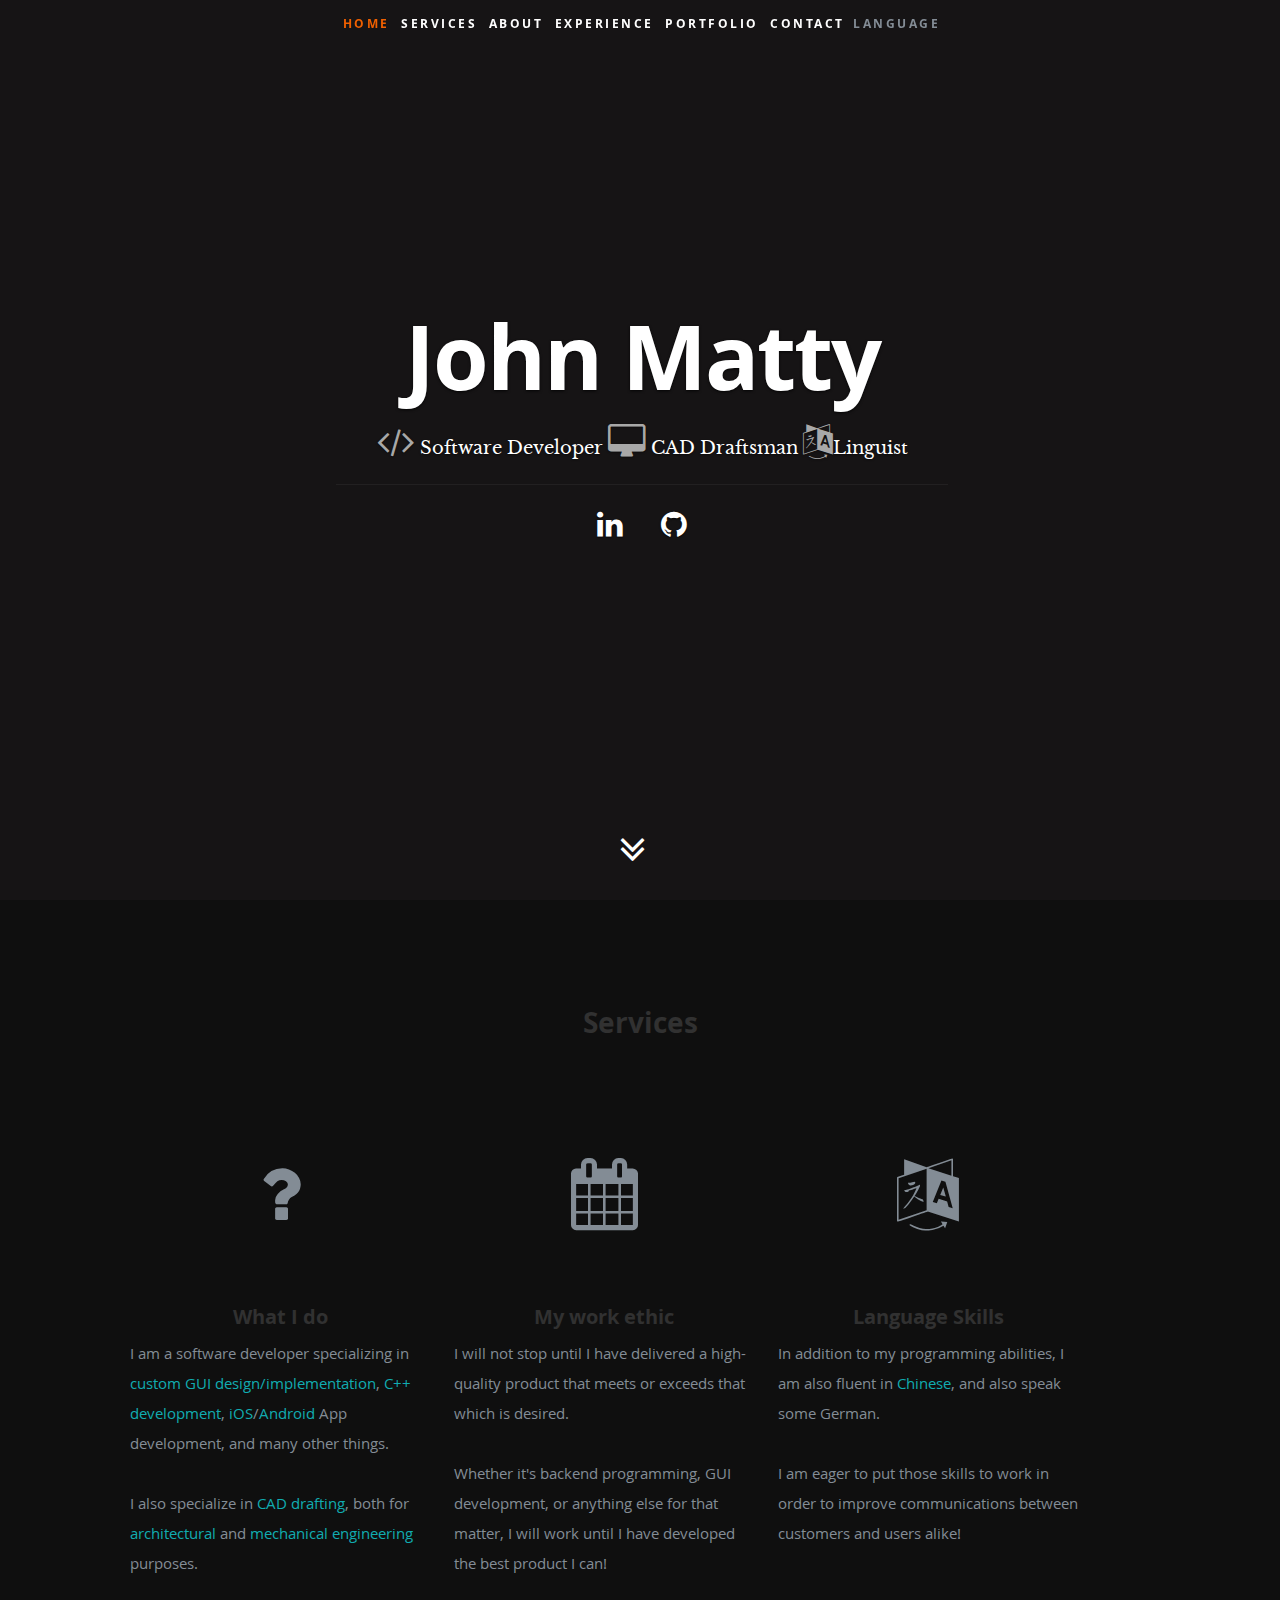
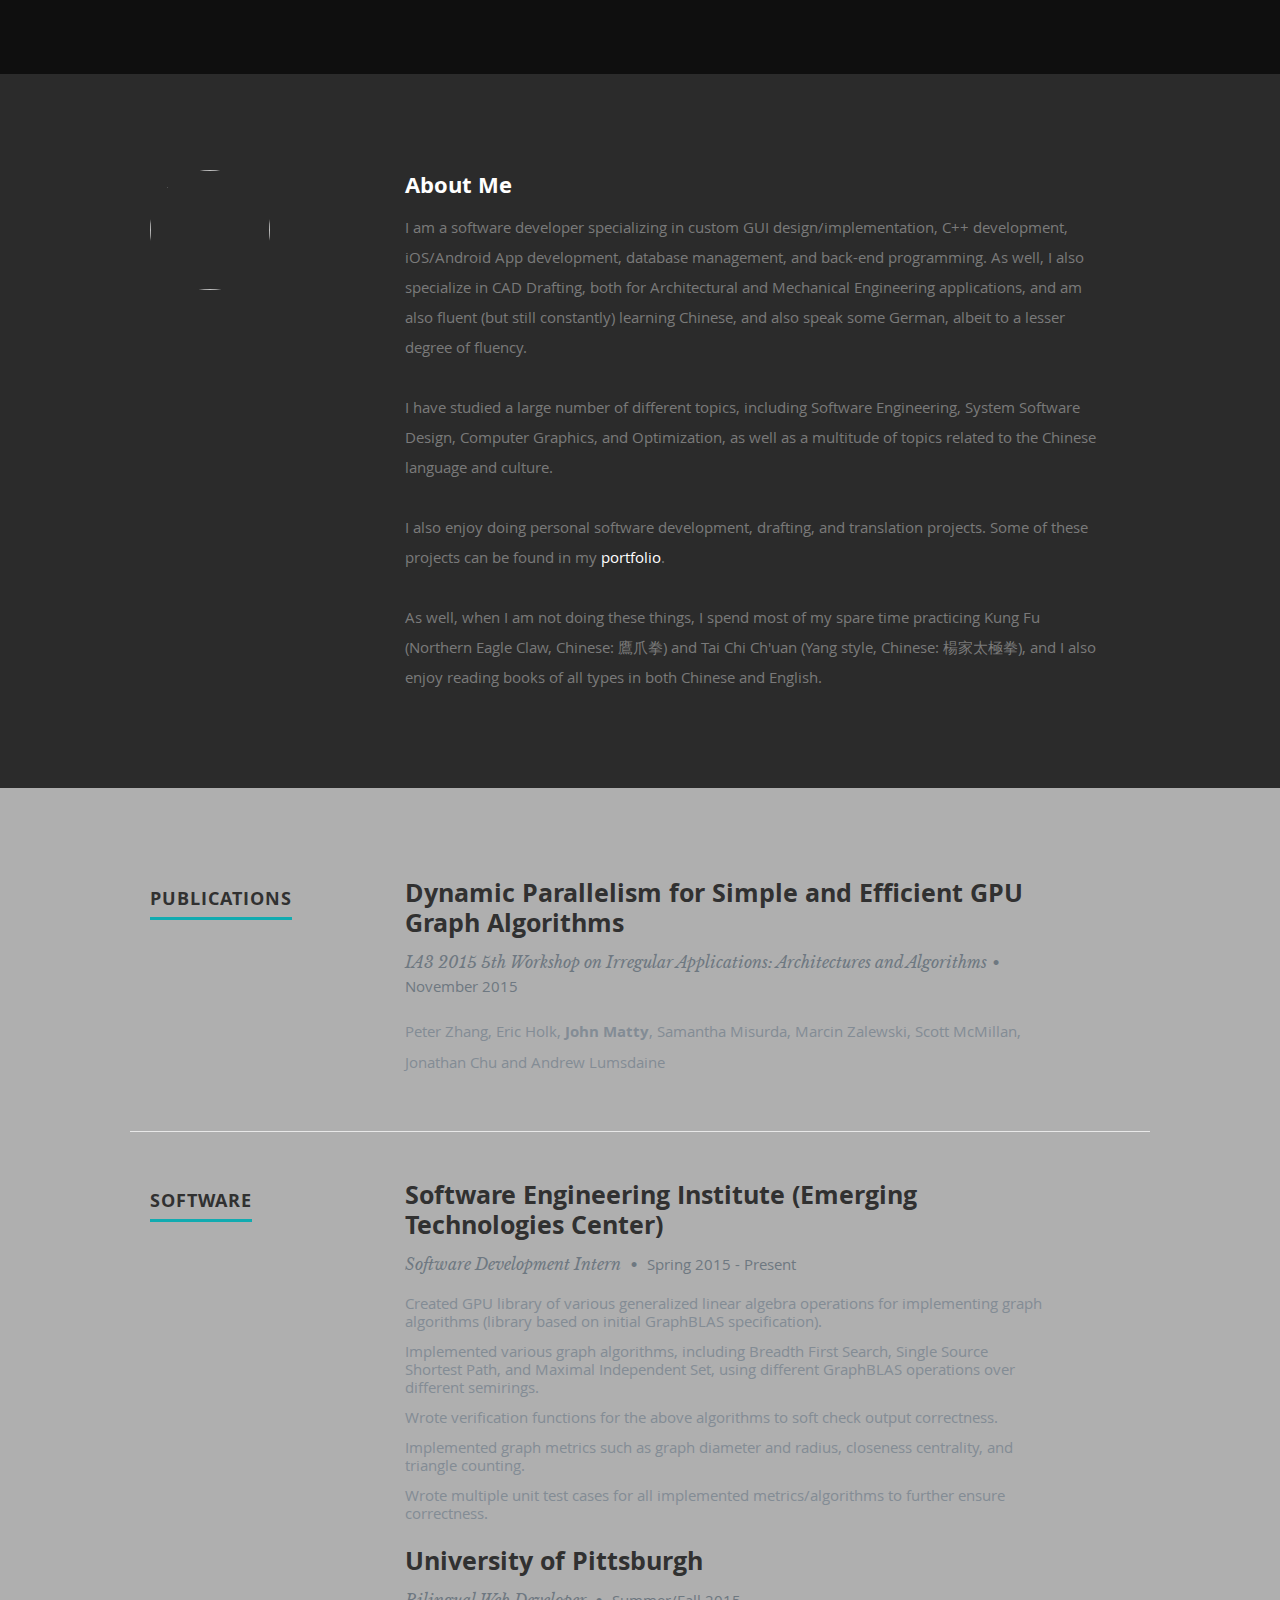
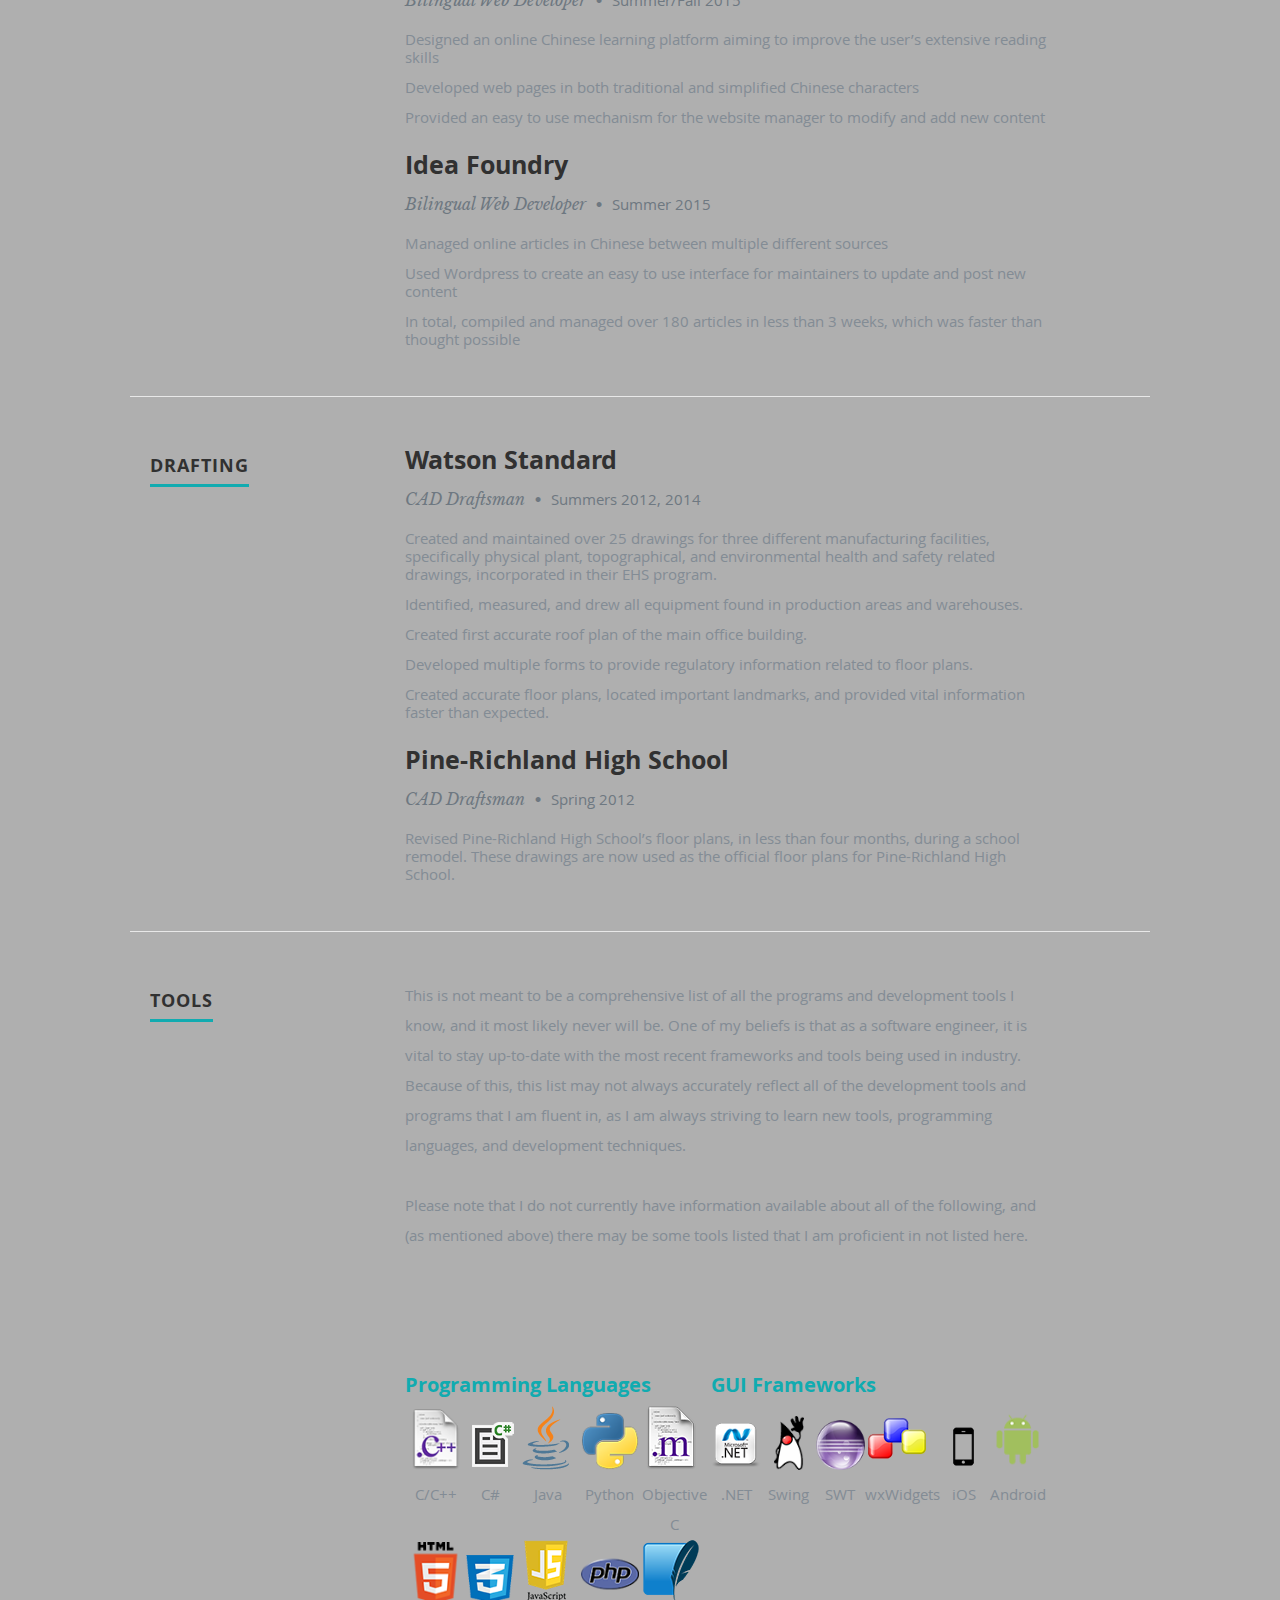
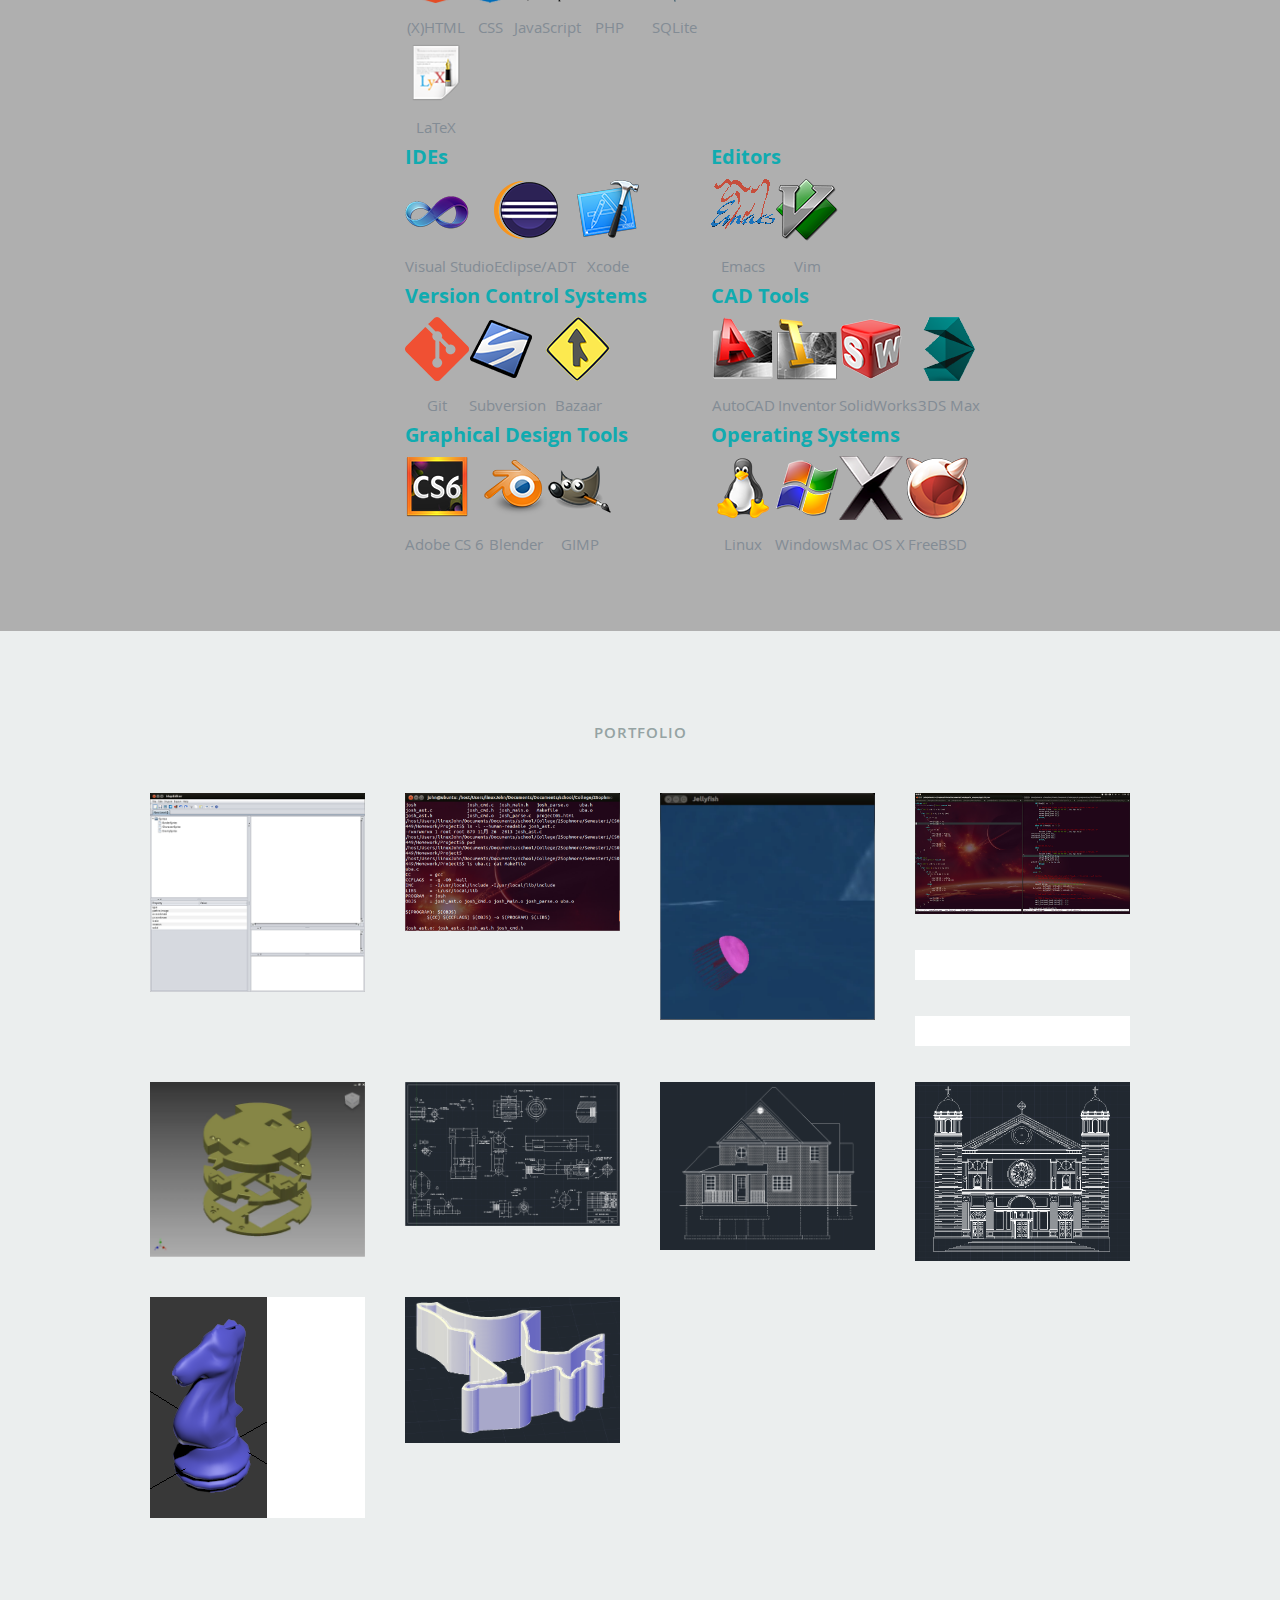
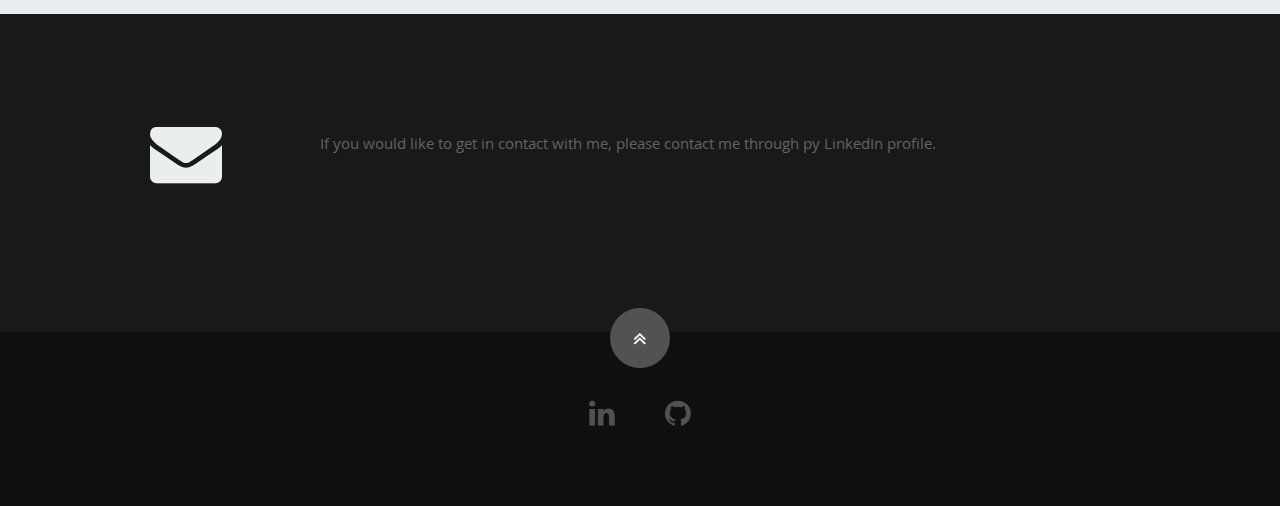
==== commit 69567158: "Fixed typo in English index.html." ====
--- a/en/index.html
+++ b/en/index.html
@@ -656,10 +656,11 @@
       <h1><span>Contact</span></h1>
     </div>
     <div class="ten columns">
-      <p class="lead">
+      <p class="lead"></p>
       <p>If you would like to get in contact with me, please contact me through py LinkedIn profile.</p>
     </div>
   </div>
+</section>
 <footer>
   <div class="row">
     <div class="twelve columns">
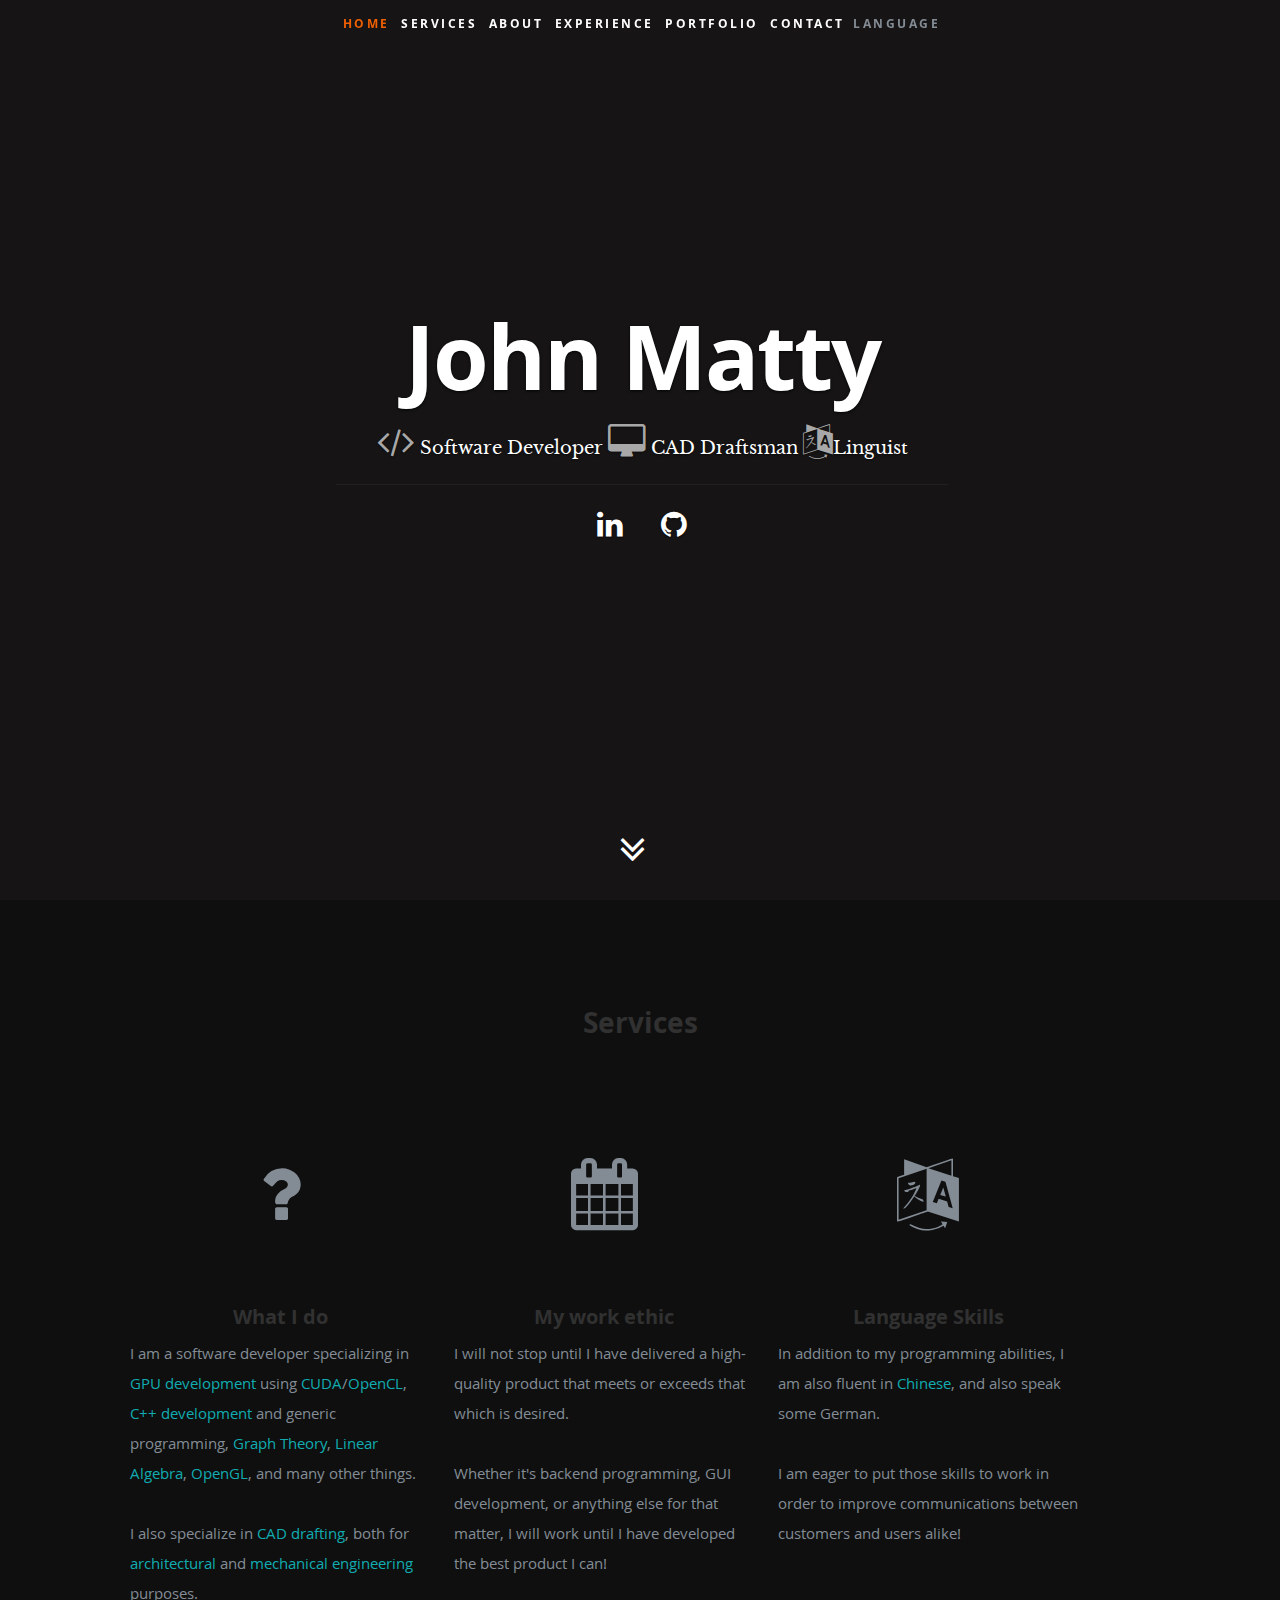
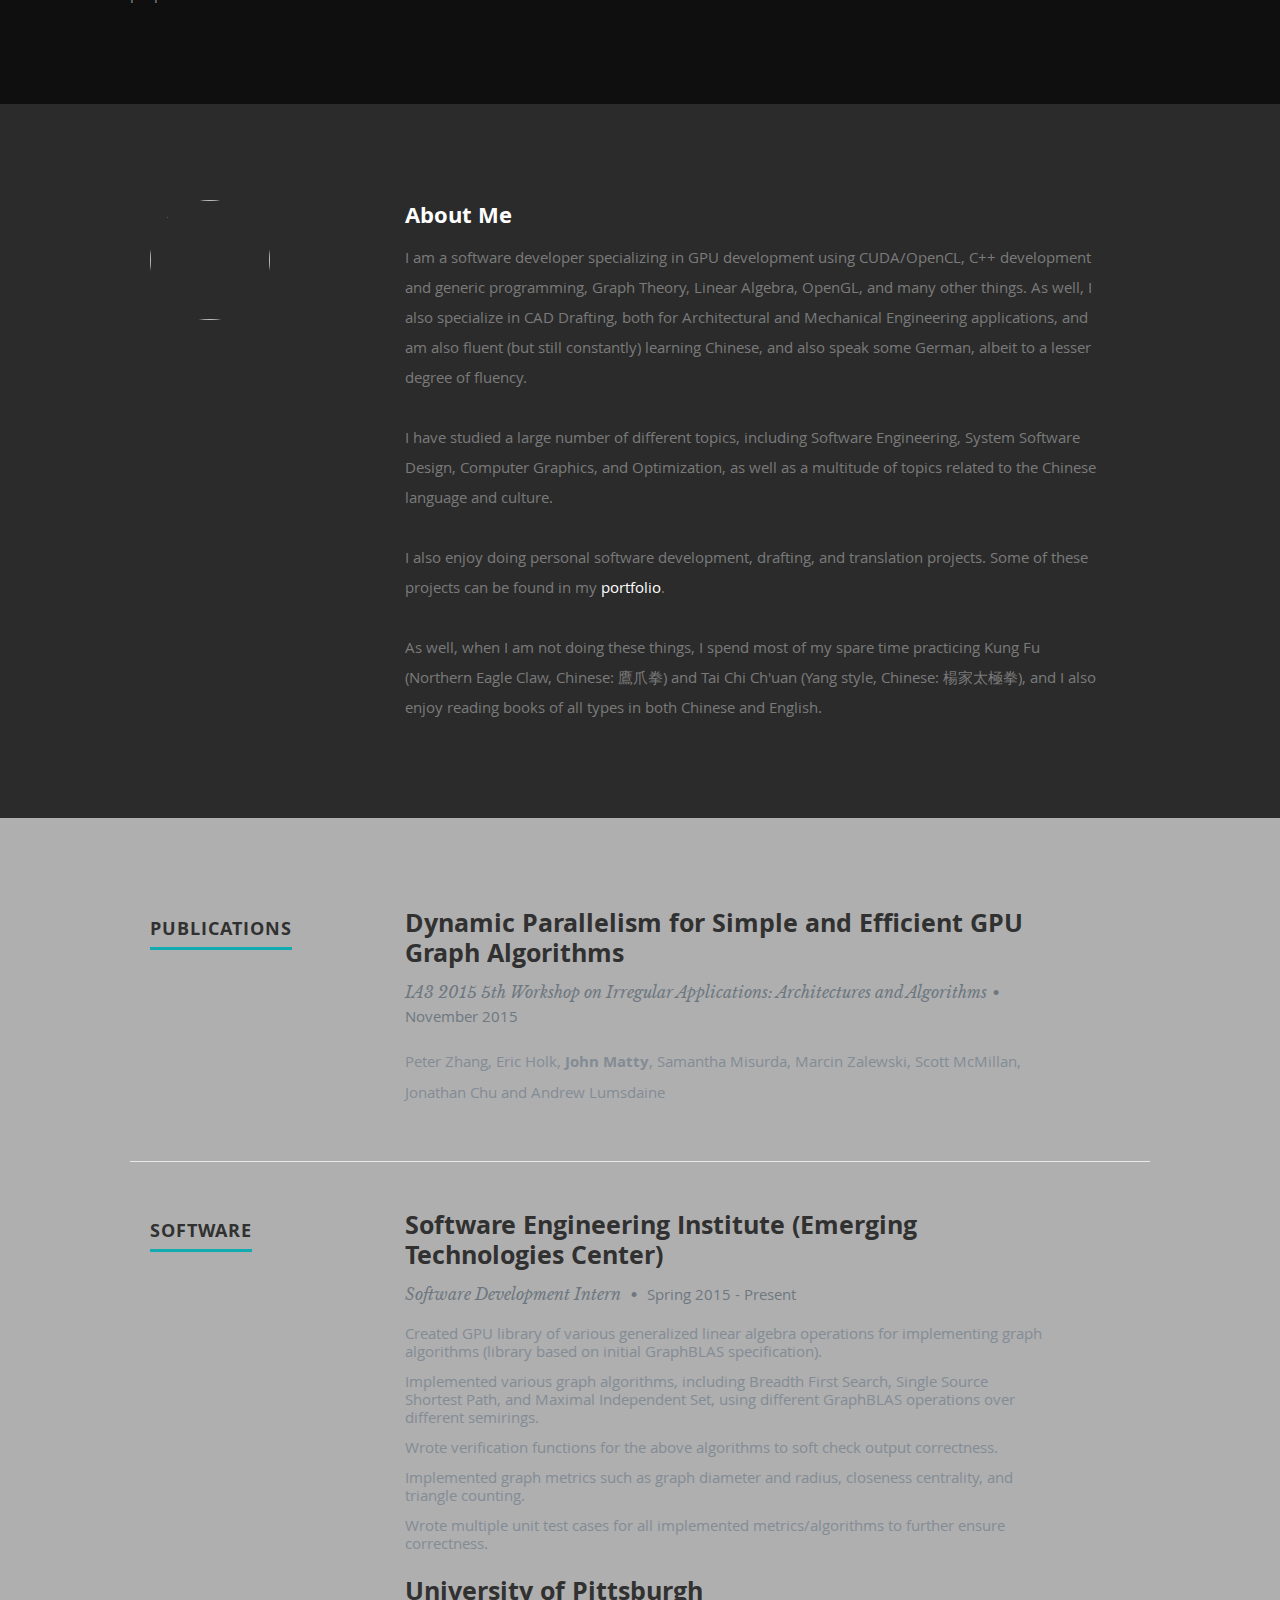
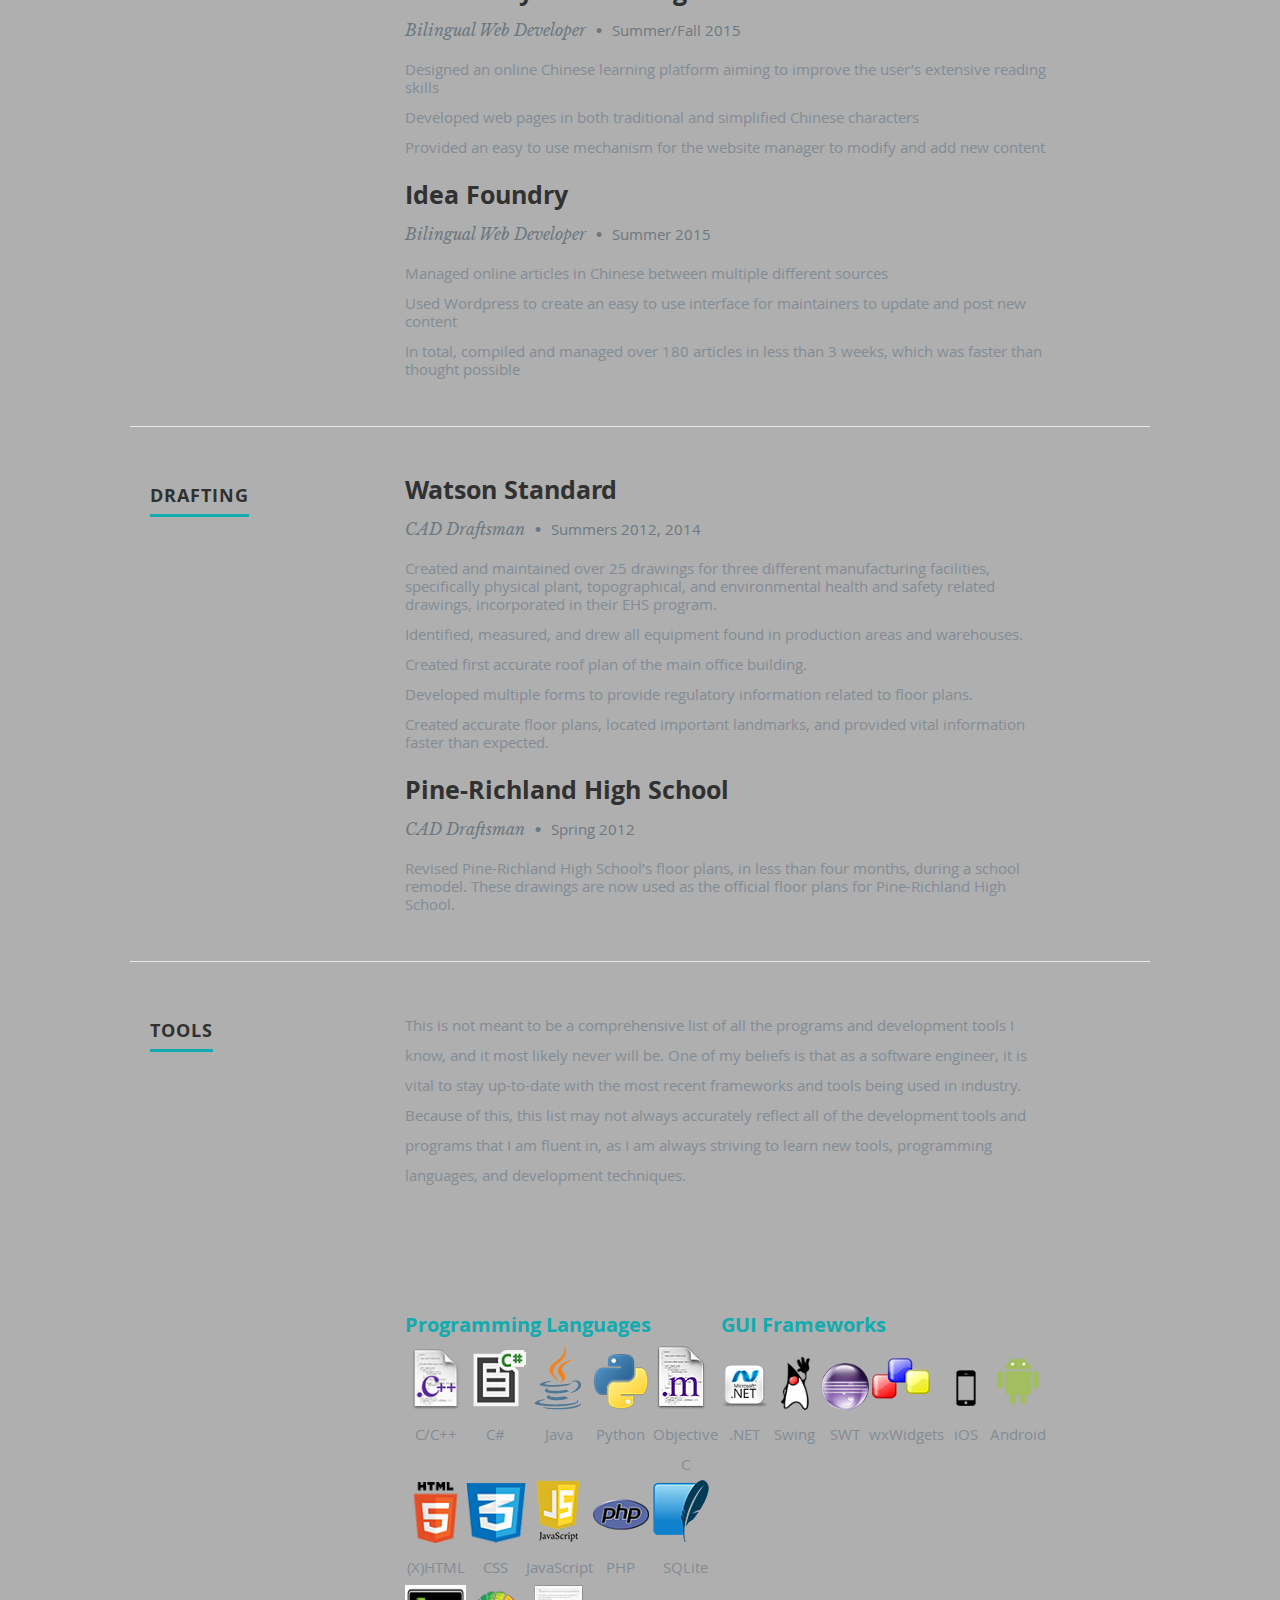
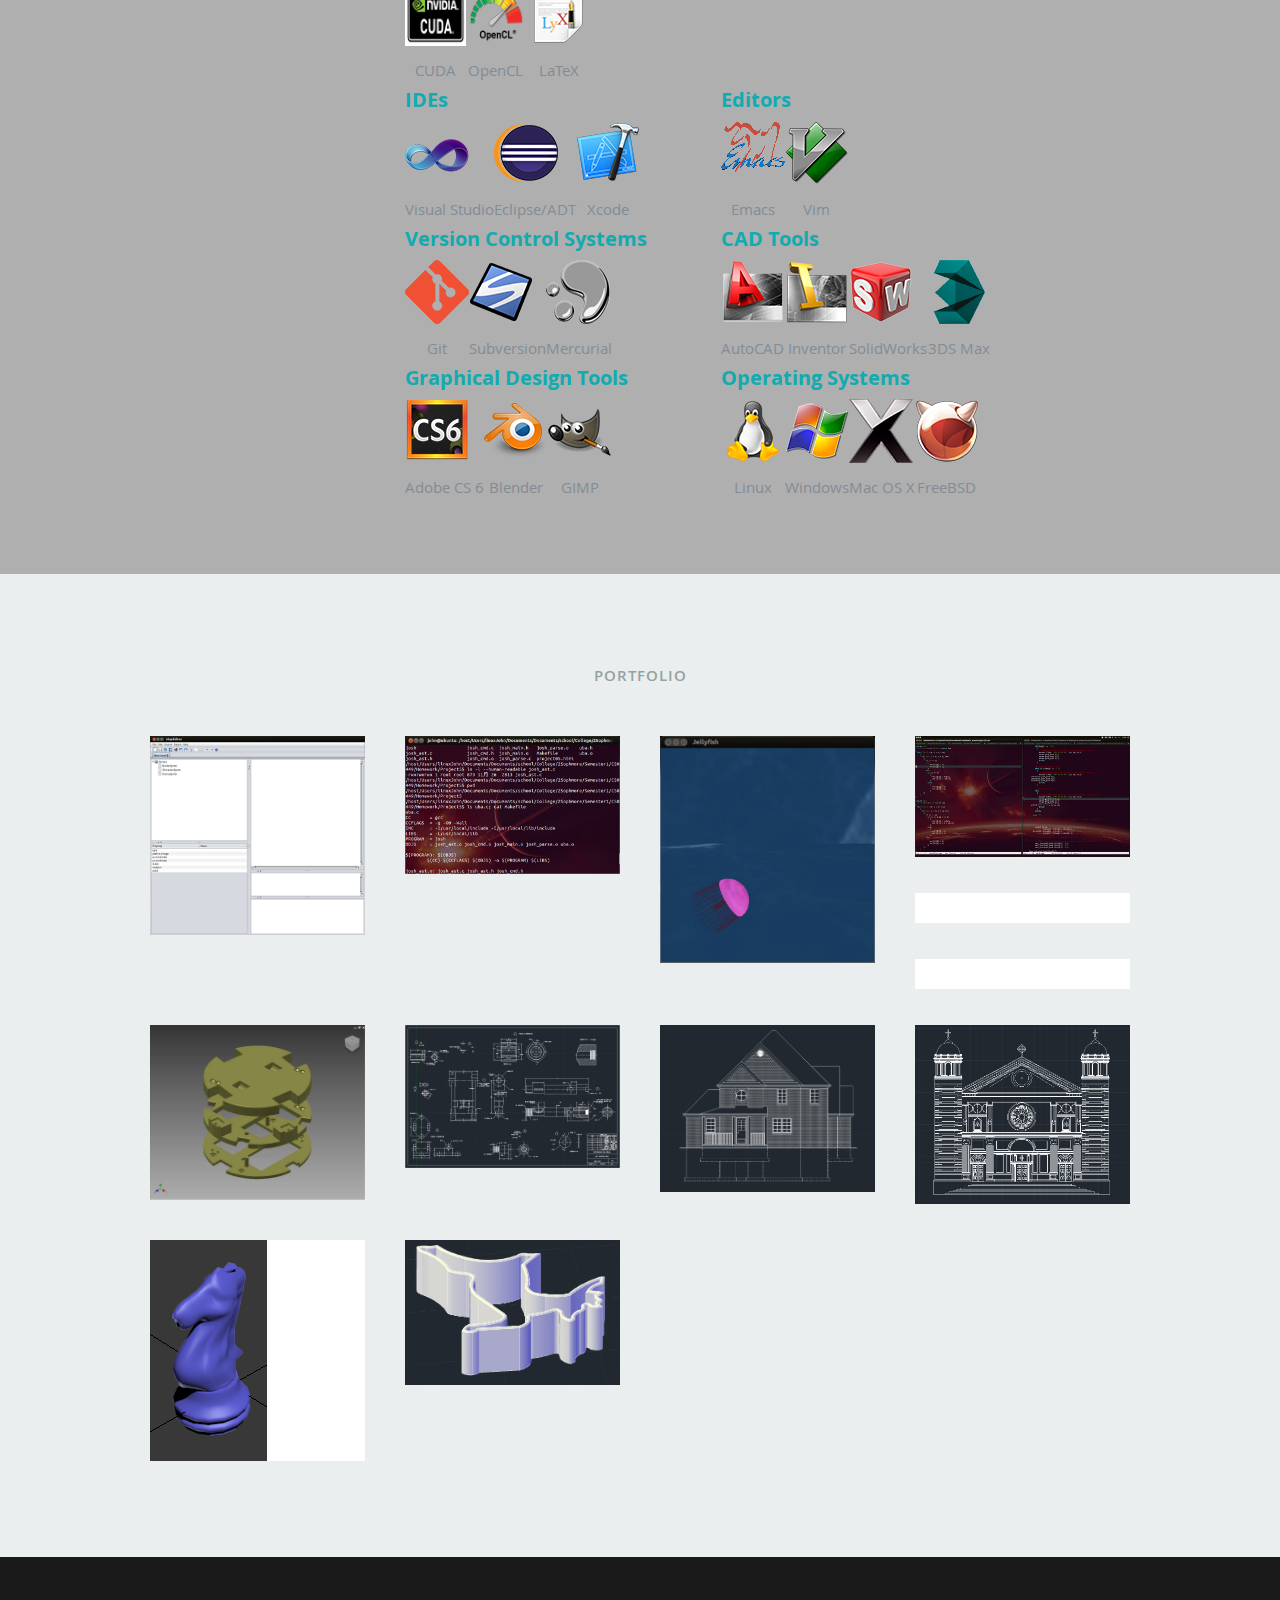
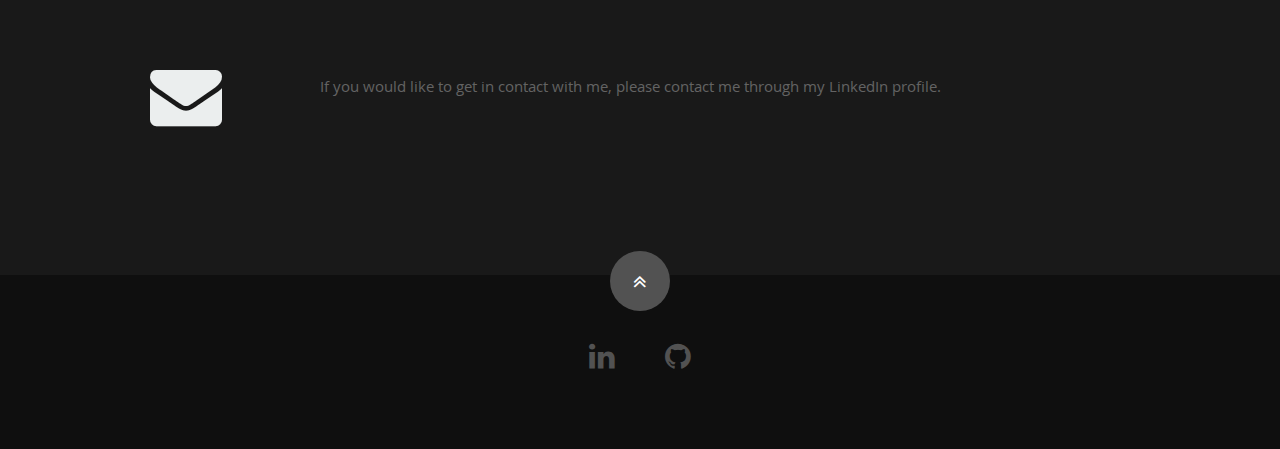
==== commit 850172b8: "Updated profile; Removed unused files." ====
--- a/en/index.html
+++ b/en/index.html
@@ -31,7 +31,7 @@
         </ul>
       </li>
     </ul>
-    <!-- end #nav --> 
+    <!-- end #nav -->
   </nav>
   <!-- end #nav-wrap -->
   <div class="row banner">
@@ -60,7 +60,7 @@
           <div class="boxA">
             <div class="service-icon"><span class="fa fa-question service-icon" style="font-size: 72px; text-align: center"></span></div>
             <h4 style="text-align: center">What I do</h4>
-            <p>I am a software developer specializing in <a href="#">custom GUI design/implementation</a>, <a href="#">C++ development</a>, <a href="#">iOS</a>/<a href="#">Android</a> App development, and many other things.</p>
+            <p>I am a software developer specializing in <a href="#">GPU development</a> using <a href="#">CUDA</a>/<a href="#">OpenCL</a>, <a href="#">C++ development</a> and generic programming, <a href="#">Graph Theory</a>, <a href="#">Linear Algebra</a>, <a href="#">OpenGL</a>, and many other things.</p>
             <p>I also specialize in <a href="#">CAD drafting</a>, both for <a href="#">architectural</a> and <a href="#">mechanical engineering</a> purposes.</p>
           </div>
           <div class="boxB">
@@ -85,7 +85,7 @@
     <div class="three columns"> <img class="profile-pic"  src="../images/me.png" alt="" /> </div>
     <div class="nine columns main-col">
       <h2>About Me</h2>
-      <p>I am a software developer specializing in custom GUI design/implementation, C++ development, iOS/Android App development, database management, and back-end programming.  As well, I also specialize in CAD Drafting, both for Architectural and Mechanical Engineering applications, and am also fluent (but still constantly) learning Chinese, and also speak some German, albeit to a lesser degree of fluency.</p>
+      <p>I am a software developer specializing in GPU development using CUDA/OpenCL, C++ development and generic programming, Graph Theory, Linear Algebra, OpenGL, and many other things.  As well, I also specialize in CAD Drafting, both for Architectural and Mechanical Engineering applications, and am also fluent (but still constantly) learning Chinese, and also speak some German, albeit to a lesser degree of fluency.</p>
       <p>I have studied a large number of different topics, including Software Engineering, System Software Design, Computer Graphics, and  Optimization, as well as a multitude of topics related to the Chinese language and culture.</p>
       <p>I also enjoy doing personal software development, drafting, and translation projects.  Some of these projects can be found in my <a href="#portfolio" class="smoothscroll">portfolio</a>.</p>
       <p>As well, when I am not doing these things, I spend most of my spare time practicing Kung Fu (Northern Eagle Claw, Chinese: 鷹爪拳) and Tai Chi Ch'uan (Yang style, Chinese: 楊家太極拳), and I also enjoy reading books of all types in both Chinese and English.</p>
@@ -177,7 +177,7 @@
           </ul>
         </div>
       </div>
-    </div>    
+    </div>
   </div>
   <div class="row skill">
     <div class="three columns header-col">
@@ -185,7 +185,6 @@
     </div>
     <div class="nine columns main-col">
     <p>This is not meant to be a comprehensive list of all the programs and development tools I know, and it most likely never will be.  One of my beliefs is that as a software engineer, it is vital to stay up-to-date with the most recent frameworks and tools being used in industry.  Because of this, this list may not always accurately reflect all of the development tools and programs that I am fluent in, as I am always striving to learn new tools, programming languages, and development techniques.</p>
-    <p>Please note that I do not currently have information available about all of the following, and (as mentioned above) there may be some tools listed that I am proficient in not listed here.</p>
     <table border="0" width="100%">
       <tr>
         <td><h4><a name="plangs">Programming Languages</a></h4>
@@ -235,6 +234,14 @@
                 </center></td>
             </tr>
             <tr>
+              <td><img src="../images/tools/plangs/cuda.png" />
+                <center>
+                  CUDA
+                </center></td>
+              <td><img src="../images/tools/plangs/opencl.png" />
+                <center>
+                  OpenCL
+                </center></td>
               <td><img src="../images/tools/plangs/lyx64.png" />
                 <center>
                   LaTeX
@@ -317,9 +324,9 @@
                 <center>
                   Subversion
                 </center></td>
-              <td><img src="../images/tools/devtools/bazaar.png" />
-                <center>
-                  Bazaar
+              <td><img src="../images/tools/devtools/hg.png" />
+                <center>
+                  Mercurial
                 </center></td>
             </tr>
           </table></td>
@@ -394,7 +401,7 @@
   </div>
   </div>
 </section>
-<!-- Resume Section End--> 
+<!-- Resume Section End-->
 <section id="portfolio">
   <div class="row">
     <div class="twelve columns collapsed">
@@ -644,7 +651,7 @@
   <div id="cookiecutters" class="popup-modal mfp-hide"> <img class="scale-with-grid" src="../images/projects/cc_reindeer.png" alt="" align="center" />
     <div class="description-box">
       <h4>Cookie Cutters</h4>
-      <p>One winder break, I designed 2 cookie cutters.  One is a reindeer, and the other one is in the shape of a Mandelbrot set.  This was mainly for fun, but multiple people have used them many times since then, and everyone has said that they work nicely and look good./p> <span class="categories"><i class="fa fa-tag"></i>Drafting, Design, AutoCAD</span> 
+      <p>One winder break, I designed 2 cookie cutters.  One is a reindeer, and the other one is in the shape of a Mandelbrot set.  This was mainly for fun, but multiple people have used them many times since then, and everyone has said that they work nicely and look good./p> <span class="categories"><i class="fa fa-tag"></i>Drafting, Design, AutoCAD</span>
     </div>
     <div class="link-box"> <a href="../projects/cad/cookiecutters/cookiecutters.zip">Download</a> <a class="popup-modal-dismiss">Close</a> </div>
   </div>
@@ -657,7 +664,7 @@
     </div>
     <div class="ten columns">
       <p class="lead"></p>
-      <p>If you would like to get in contact with me, please contact me through py LinkedIn profile.</p>
+      <p>If you would like to get in contact with me, please contact me through my LinkedIn profile.</p>
     </div>
   </div>
 </section>
@@ -672,14 +679,14 @@
     <div id="go-top"><a class="smoothscroll" title="Back to Top" href="#home"><i class="fa fa-angle-double-up"></i></a></div>
   </div>
 </footer>
-<!-- Footer End--> 
-<script src="http://ajax.googleapis.com/ajax/libs/jquery/1.10.2/jquery.min.js"></script> 
-<script>window.jQuery || document.write('<script src="../js/jquery-1.10.2.min.js"><\/script>')</script> 
-<script type="text/javascript" src="../js/jquery-migrate-1.2.1.min.js"></script> 
-<script src="../js/jquery.flexslider.js"></script> 
-<script src="../js/waypoints.js"></script> 
-<script src="../js/jquery.fittext.js"></script> 
-<script src="../js/magnific-popup.js"></script> 
+<!-- Footer End-->
+<script src="http://ajax.googleapis.com/ajax/libs/jquery/1.10.2/jquery.min.js"></script>
+<script>window.jQuery || document.write('<script src="../js/jquery-1.10.2.min.js"><\/script>')</script>
+<script type="text/javascript" src="../js/jquery-migrate-1.2.1.min.js"></script>
+<script src="../js/jquery.flexslider.js"></script>
+<script src="../js/waypoints.js"></script>
+<script src="../js/jquery.fittext.js"></script>
+<script src="../js/magnific-popup.js"></script>
 <script src="../js/init.js"></script>
 </body>
-</html>+</html>
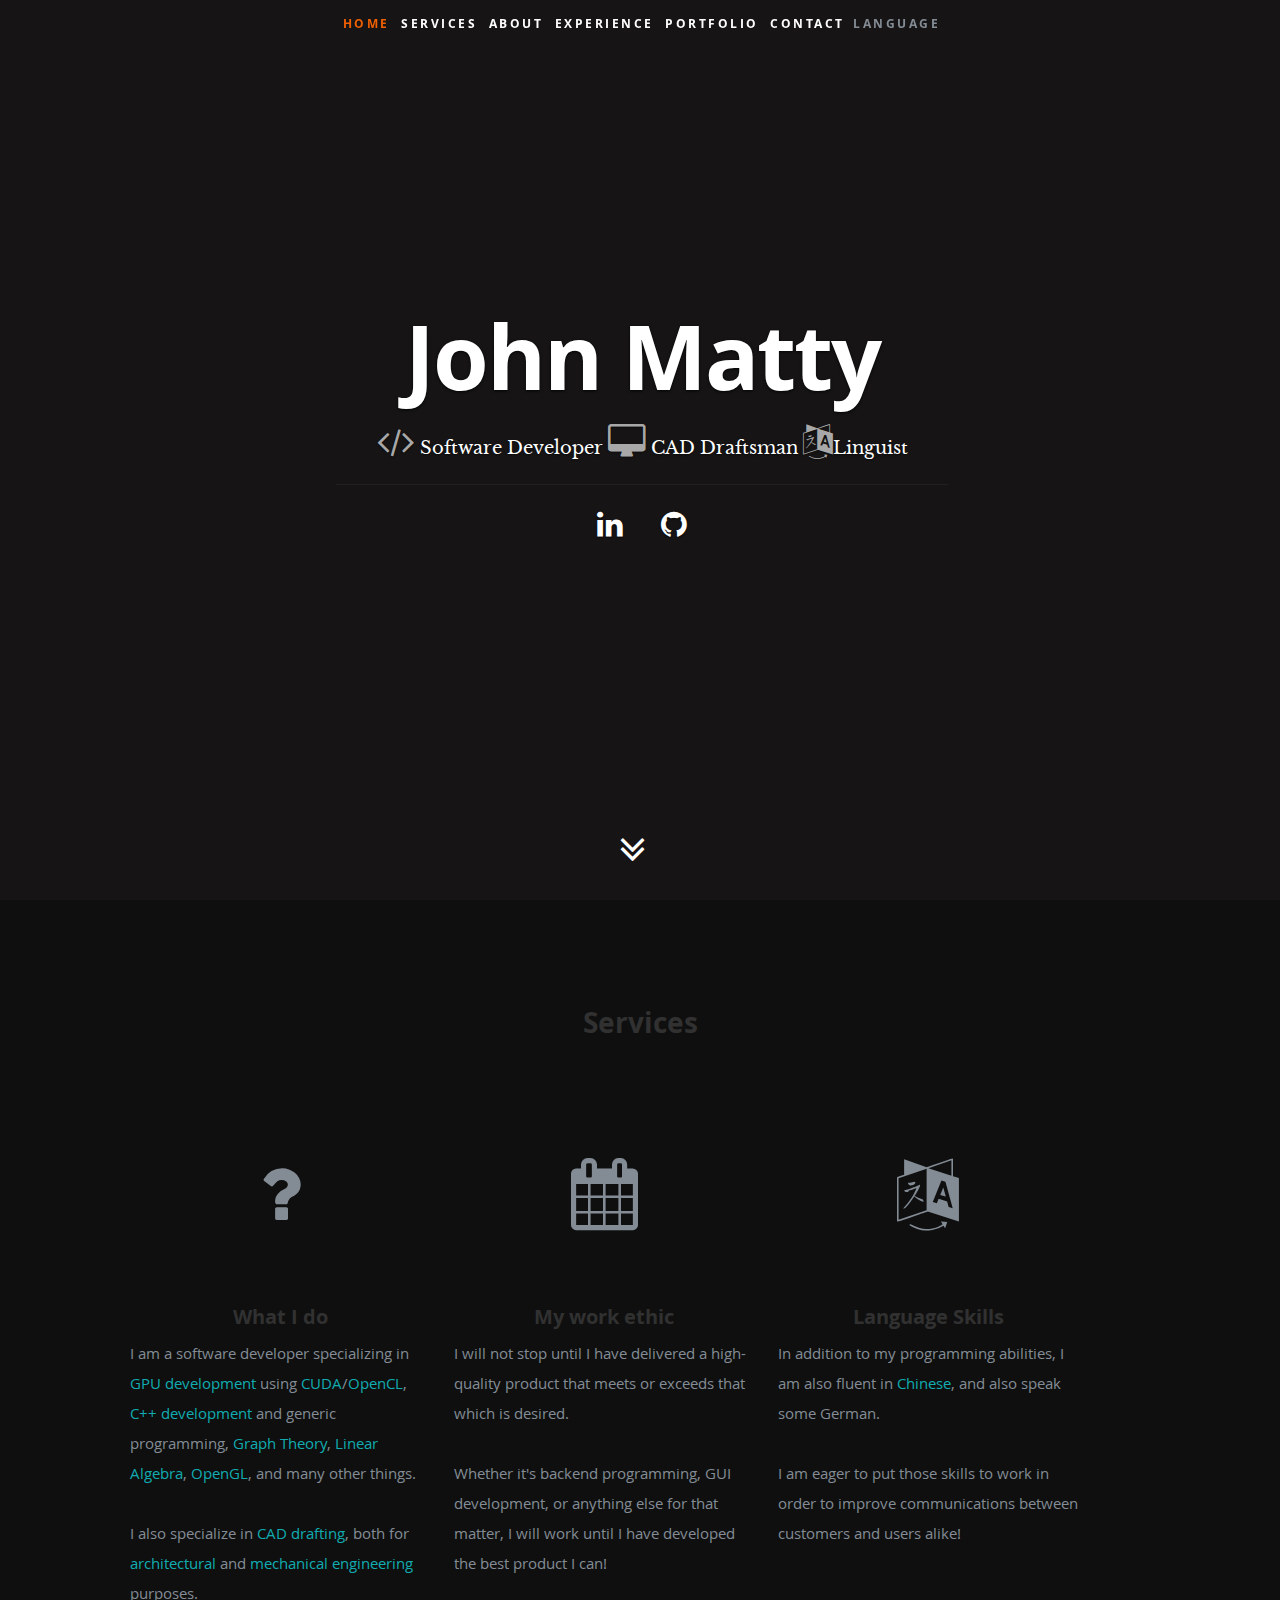
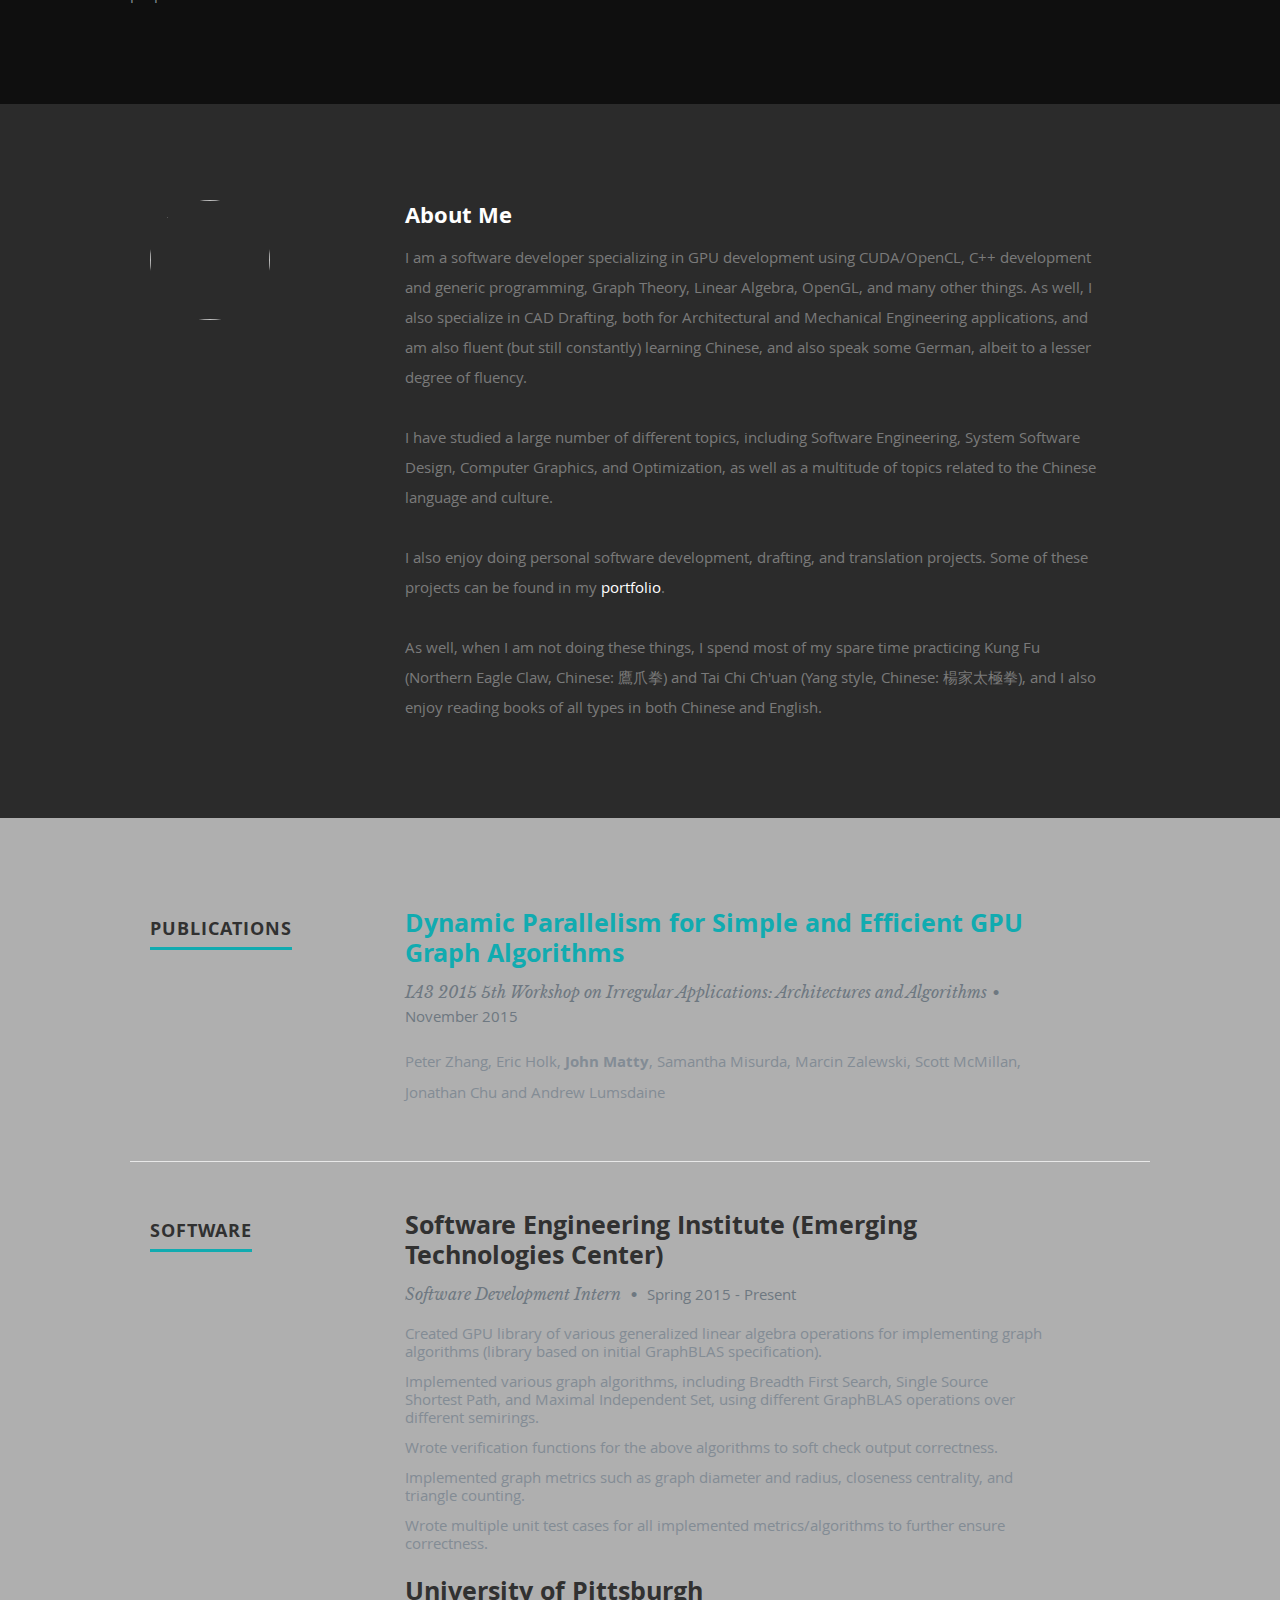
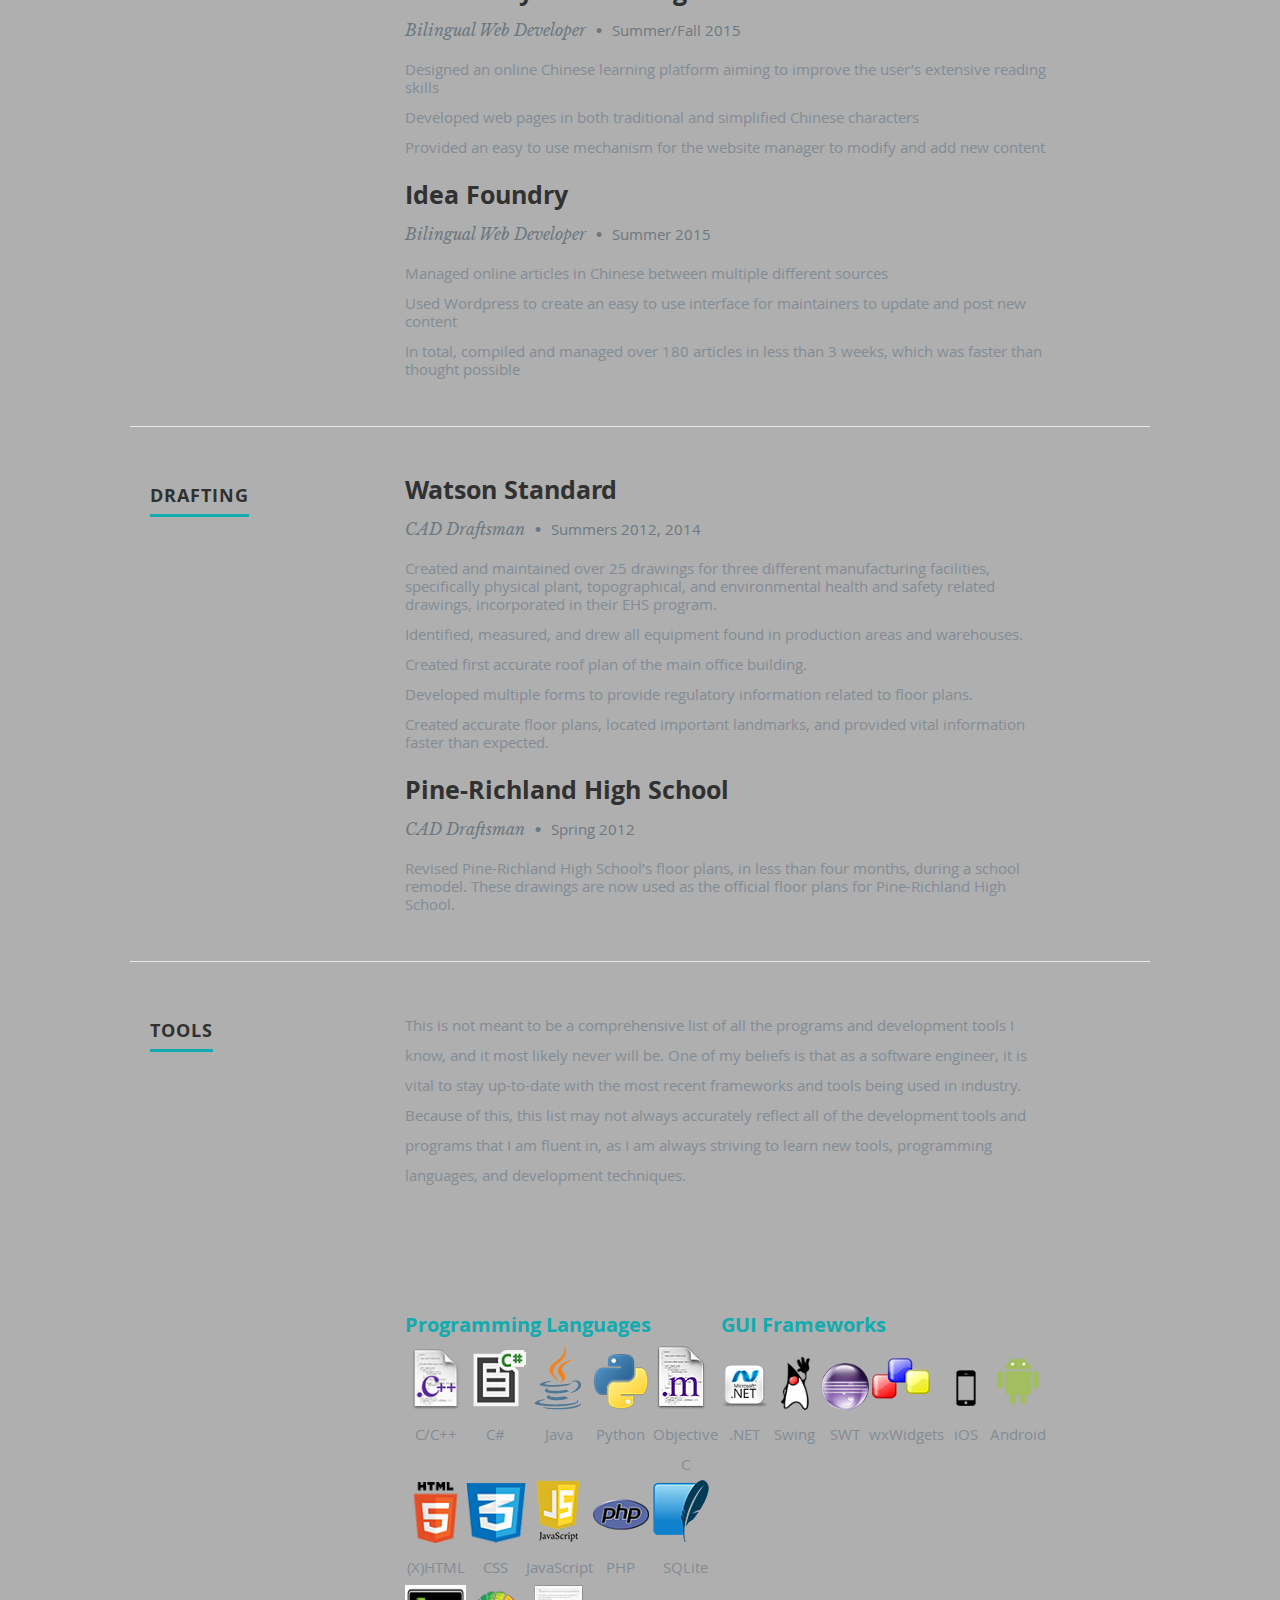
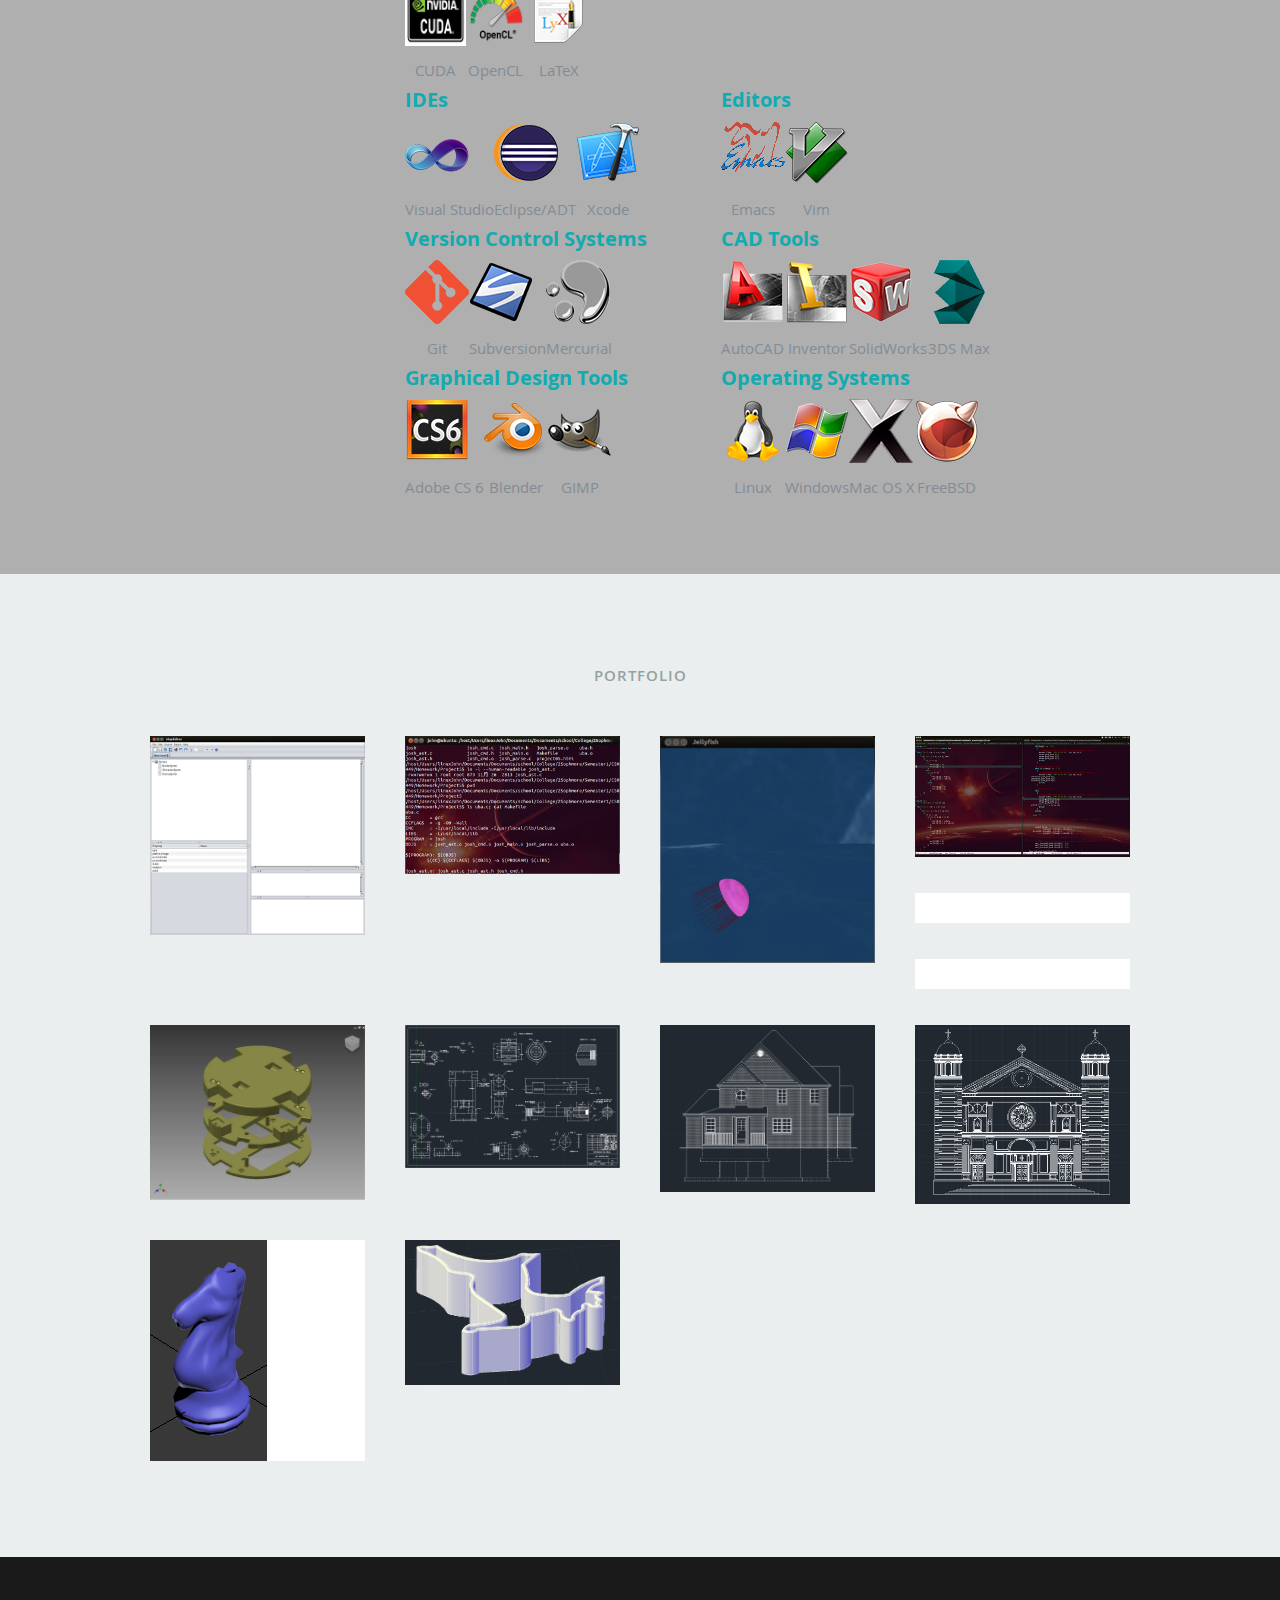
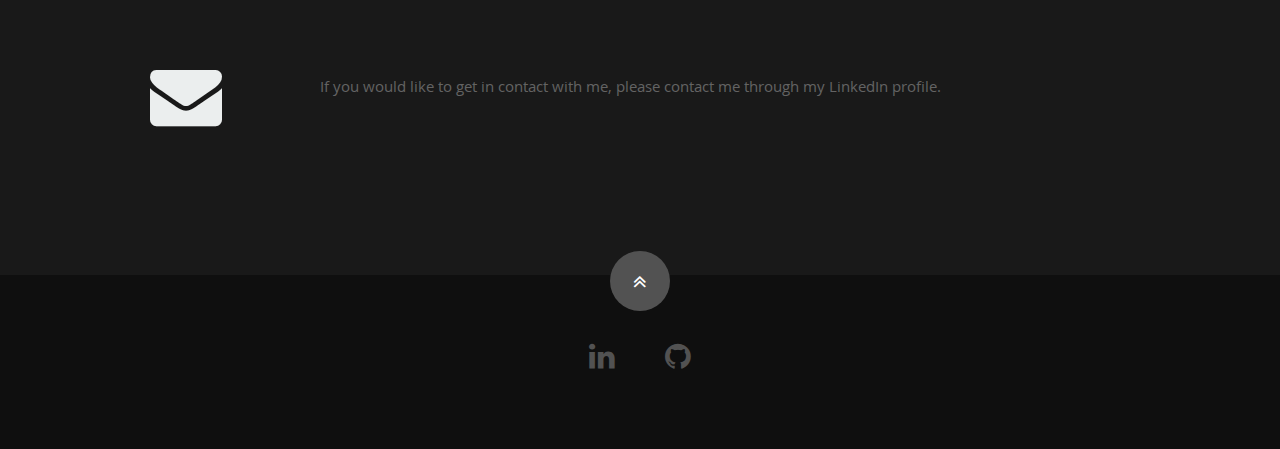
==== commit d1bf0475: "Added link to publication." ====
--- a/en/index.html
+++ b/en/index.html
@@ -101,7 +101,7 @@
     <div class="nine columns main-col">
       <div class="row item">
         <div class="twelve columns">
-          <h3>Dynamic Parallelism for Simple and Efficient GPU Graph Algorithms</h3>
+          <h3><a href="http://dl.acm.org/citation.cfm?id=2833189">Dynamic Parallelism for Simple and Efficient GPU Graph Algorithms</a></h3>
           <p class="info">IA<sup>3</sup> 2015 5<sup>th</sup> Workshop on Irregular Applications: Architectures and Algorithms<span>&bull;</span> <i class="date">November 2015</i></p>
           <p>Peter Zhang, Eric Holk, <b>John Matty</b>, Samantha Misurda, Marcin Zalewski, Scott McMillan, Jonathan Chu and Andrew Lumsdaine</p>
         </div>
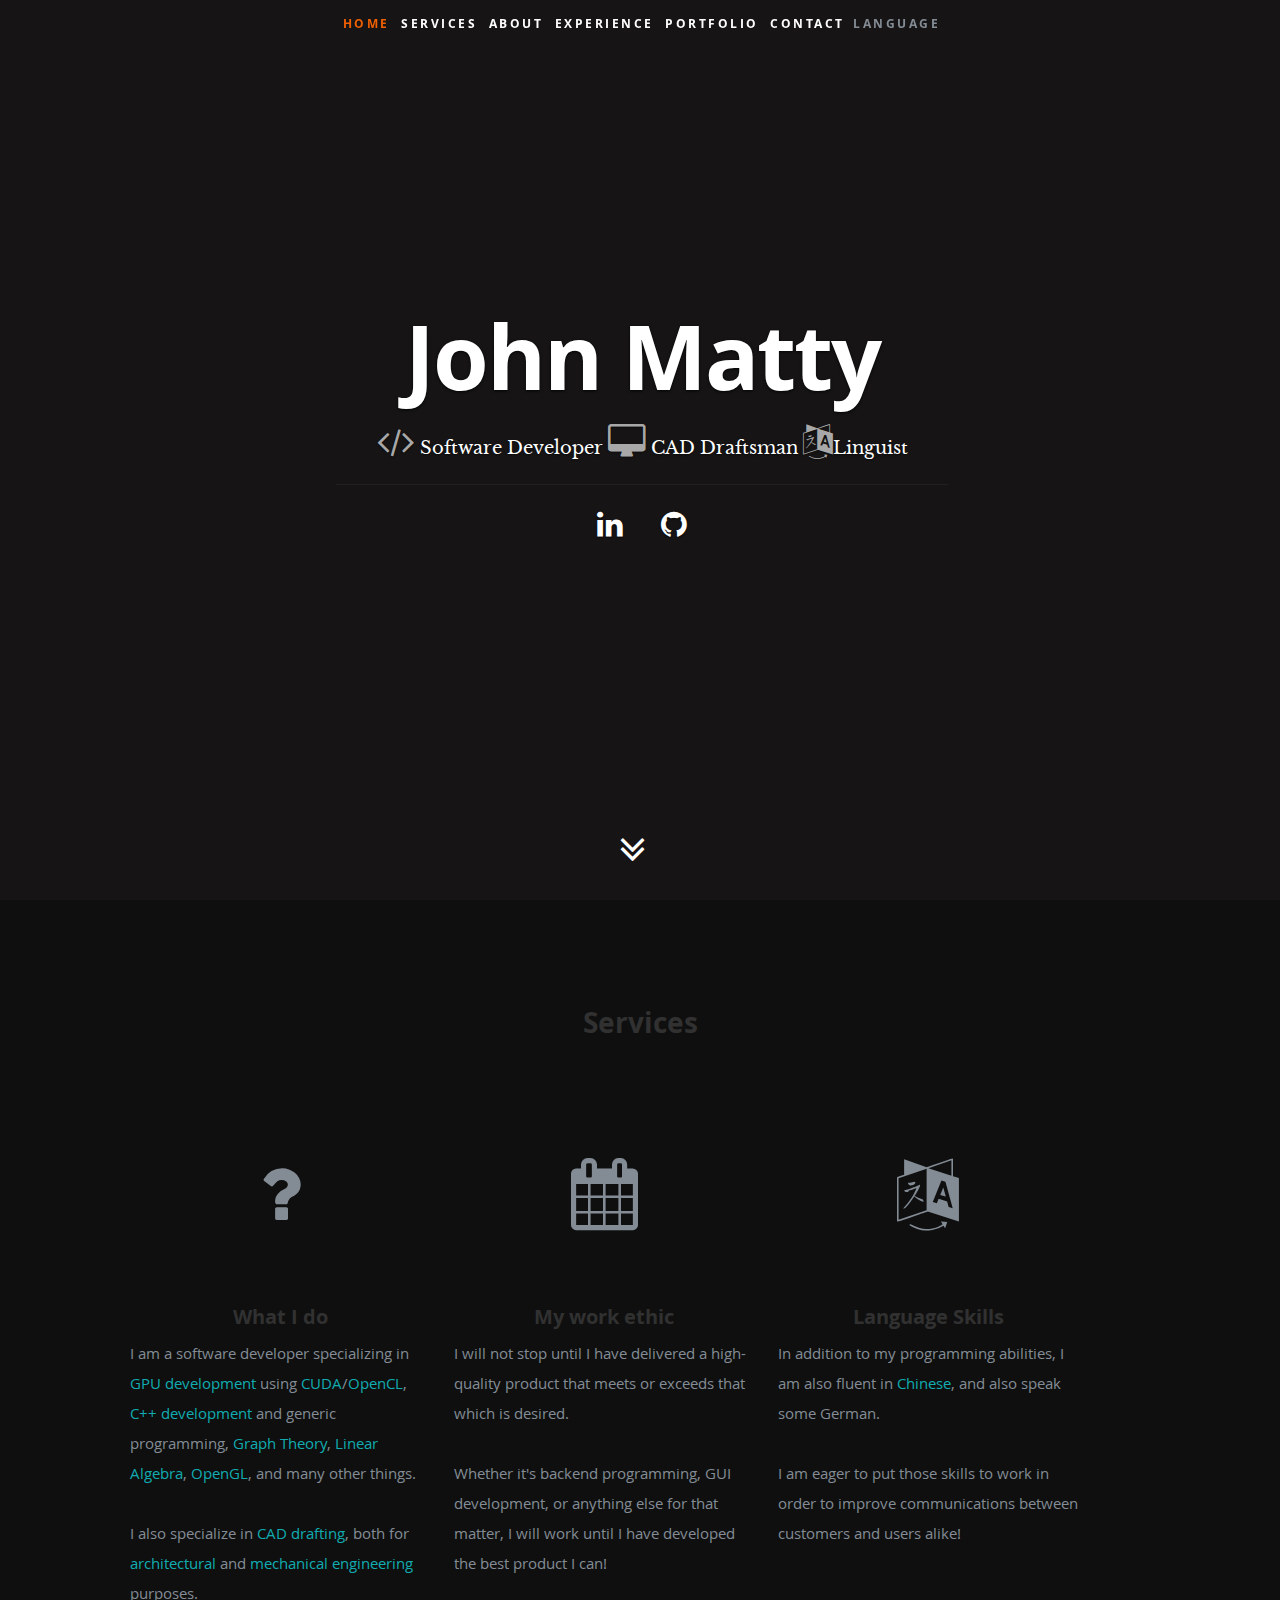
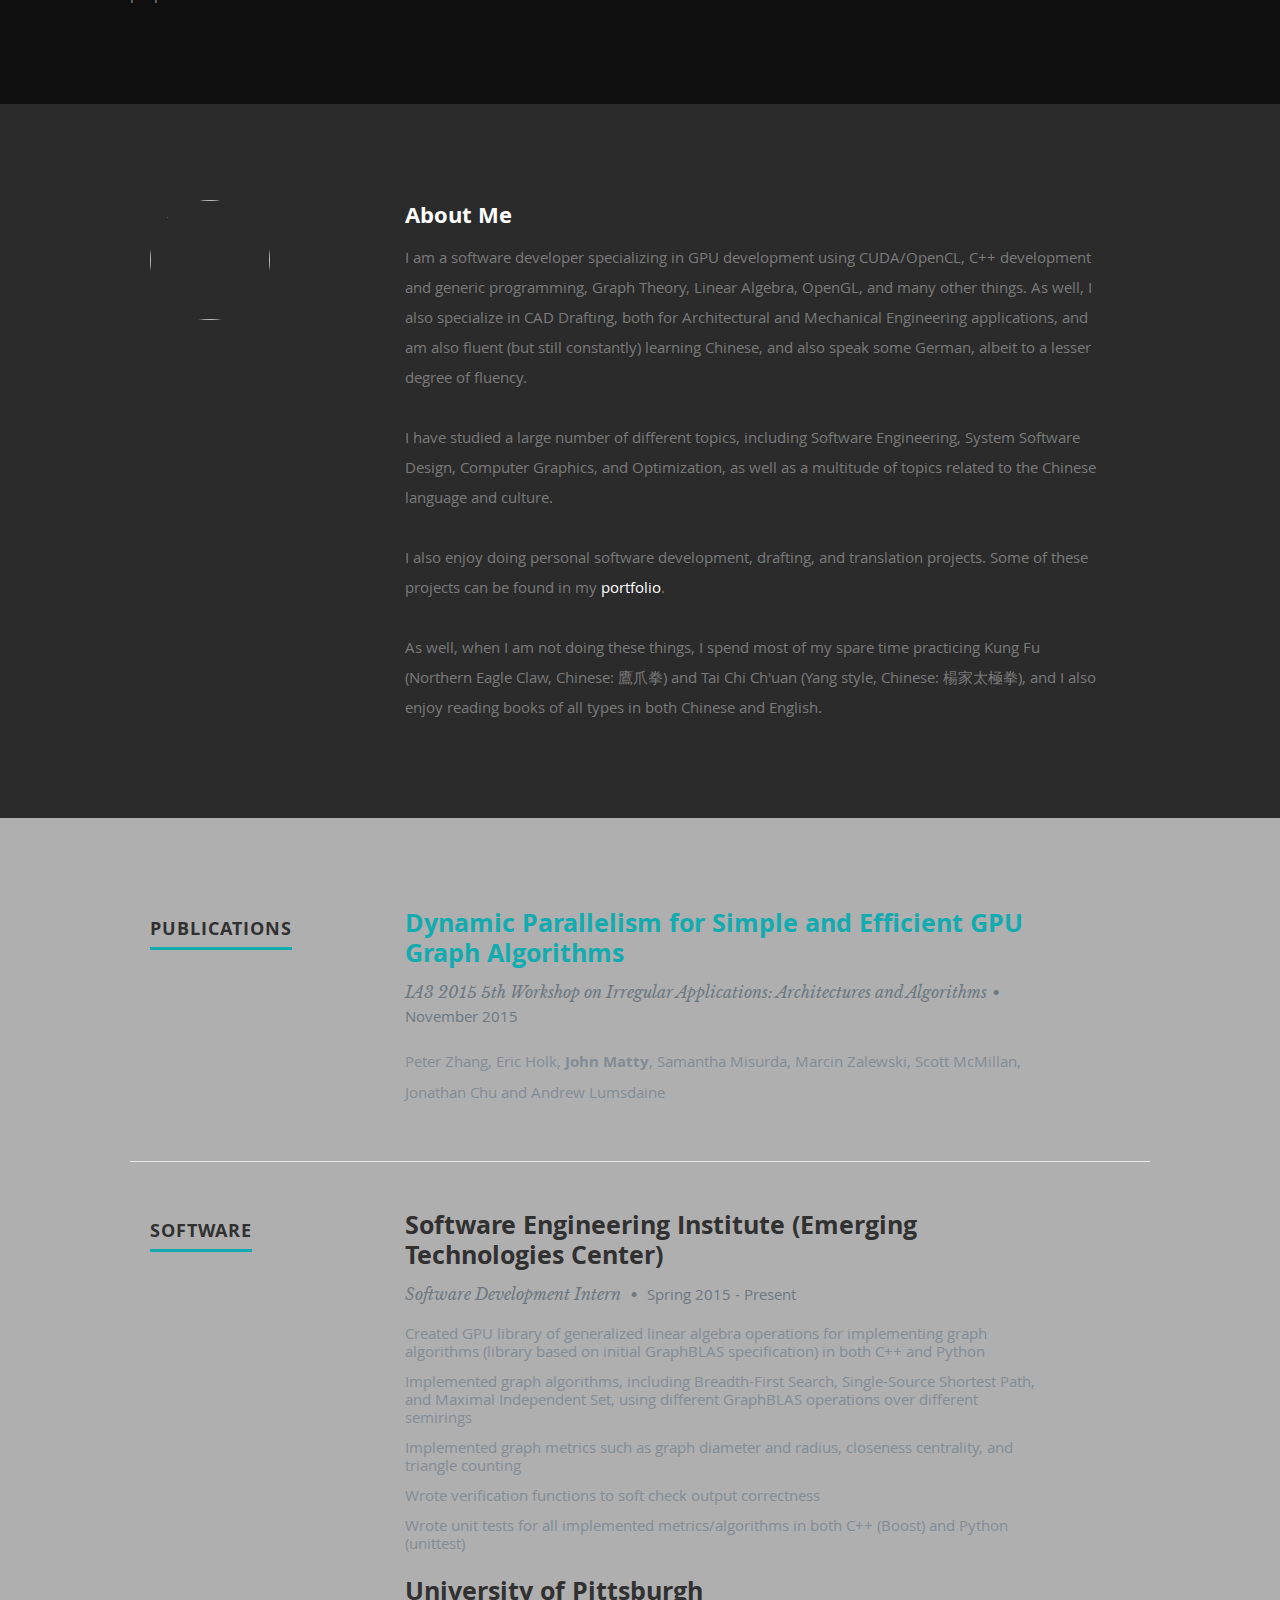
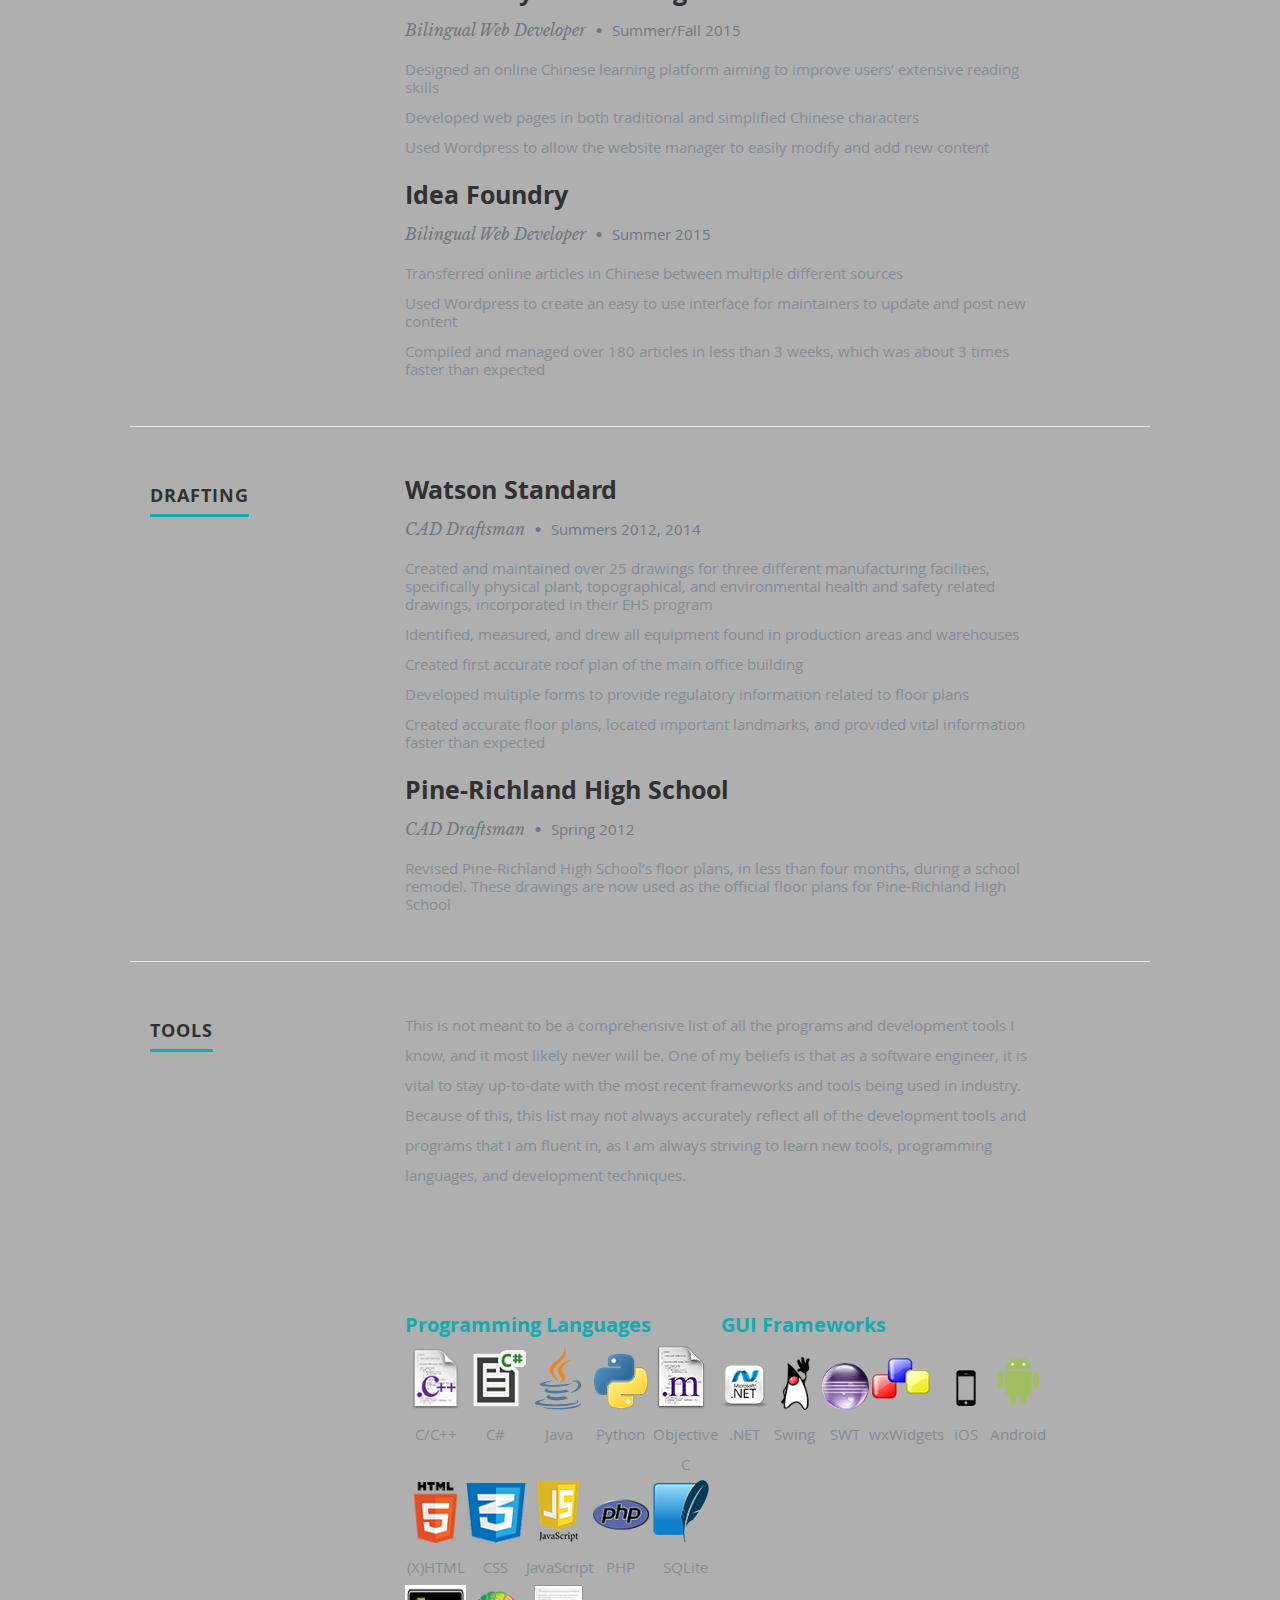
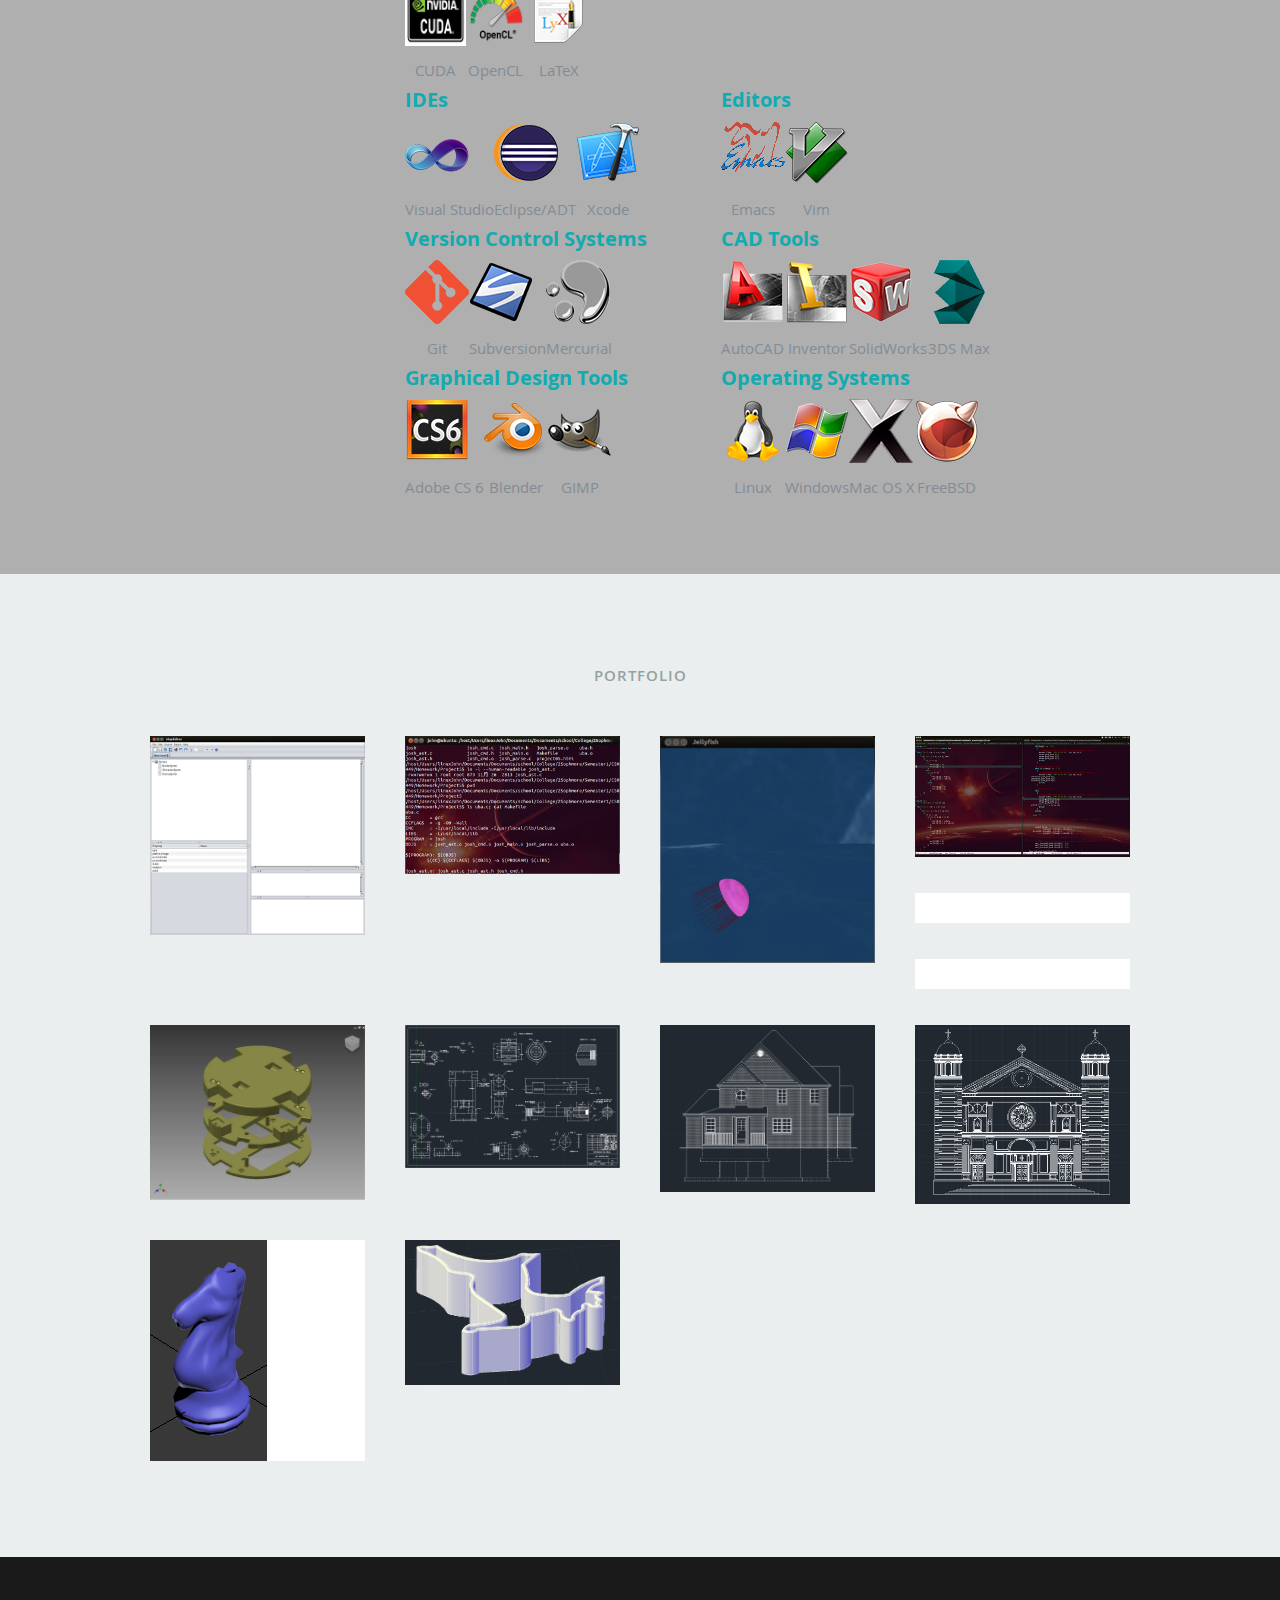
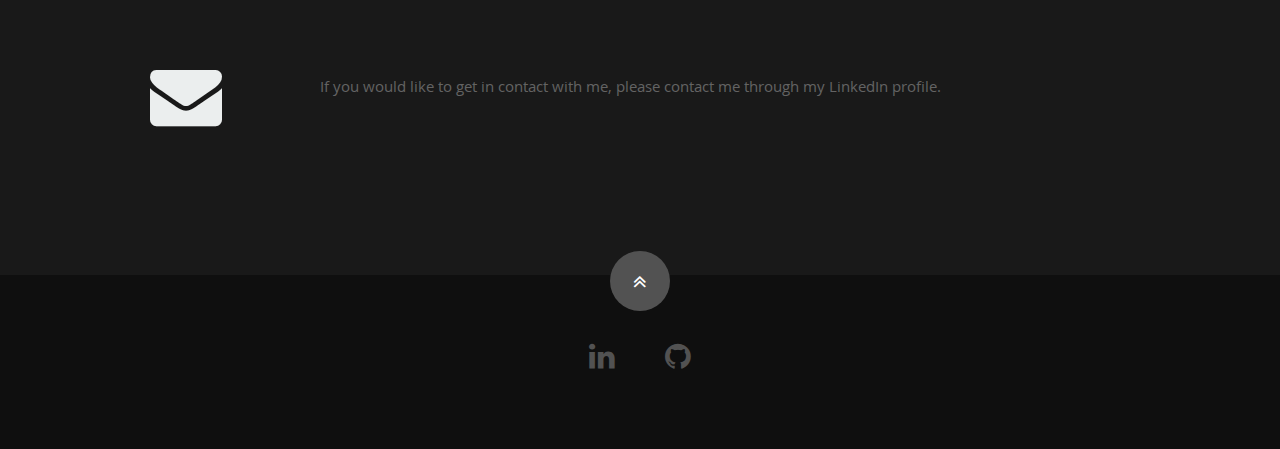
==== commit 67b43b97: "Updated experience content." ====
--- a/en/index.html
+++ b/en/index.html
@@ -118,11 +118,11 @@
           <h3>Software Engineering Institute (Emerging Technologies Center)</h3>
           <p class="info">Software Development Intern <span>&bull;</span> <i class="date">Spring 2015 - Present</i></p>
           <ul>
-            <li>Created GPU library of various generalized linear algebra operations for implementing graph algorithms (library based on initial GraphBLAS specification).</li>
-            <li>Implemented various graph algorithms, including Breadth First Search, Single Source Shortest Path, and Maximal Independent Set, using different GraphBLAS operations over different semirings.</li>
-            <li>Wrote verification functions for the above algorithms to soft check output correctness.</li>
-            <li>Implemented graph metrics such as graph diameter and radius, closeness centrality, and triangle counting.</li>
-            <li>Wrote multiple unit test cases for all implemented metrics/algorithms to further ensure correctness.</li>
+            <li>Created GPU library of generalized linear algebra operations for implementing graph algorithms (library based on initial GraphBLAS specification) in both C++ and Python</li>
+            <li>Implemented graph algorithms, including Breadth-First Search, Single-Source Shortest Path, and Maximal Independent Set, using different GraphBLAS operations over different semirings</li>
+            <li>Implemented graph metrics such as graph diameter and radius, closeness centrality, and triangle counting</li>
+            <li>Wrote verification functions to soft check output correctness</li>
+            <li>Wrote unit tests for all implemented metrics/algorithms in both C++ (Boost) and Python (unittest)</li>
           </ul>
         </div>
       </div>
@@ -131,9 +131,9 @@
           <h3>University of Pittsburgh</h3>
           <p class="info">Bilingual Web Developer <span>&bull;</span> <i class="date">Summer/Fall 2015</i></p>
           <ul>
-            <li>Designed an online Chinese learning platform aiming to improve the user’s extensive reading skills</li>
+            <li>Designed an online Chinese learning platform aiming to improve users’ extensive reading skills</li>
             <li>Developed web pages in both traditional and simplified Chinese characters</li>
-            <li>Provided an easy to use mechanism for the website manager to modify and add new content</li>
+            <li>Used Wordpress to allow the website manager to easily modify and add new content</li>
           </ul>
         </div>
       </div>
@@ -142,9 +142,9 @@
           <h3>Idea Foundry</h3>
           <p class="info">Bilingual Web Developer <span>&bull;</span> <i class="date">Summer 2015</i></p>
           <ul>
-            <li>Managed online articles in Chinese between multiple different sources</li>
+            <li>Transferred online articles in Chinese between multiple different sources</li>
             <li>Used Wordpress to create an easy to use interface for maintainers to update and post new content</li>
-            <li>In total, compiled and managed over 180 articles in less than 3 weeks, which was faster than thought possible</li>
+            <li>Compiled and managed over 180 articles in less than 3 weeks, which was about 3 times faster than expected</li>
           </ul>
         </div>
       </div>
@@ -160,11 +160,11 @@
           <h3>Watson Standard</h3>
           <p class="info">CAD Draftsman <span>&bull;</span> <em class="date">Summers 2012, 2014</em></p>
           <ul>
-            <li>Created and maintained over 25 drawings for three different manufacturing facilities, specifically physical plant, topographical, and environmental health and safety related drawings, incorporated in their EHS program.</li>
-            <li>Identified, measured, and drew all equipment found in production areas and warehouses.</li>
-            <li>Created first accurate roof plan of the main office building.</li>
-            <li>Developed multiple forms to provide regulatory information related to floor plans.</li>
-            <li>Created accurate floor plans, located important landmarks, and provided vital information faster than expected.</li>
+            <li>Created and maintained over 25 drawings for three different manufacturing facilities, specifically physical plant, topographical, and environmental health and safety related drawings, incorporated in their EHS program</li>
+            <li>Identified, measured, and drew all equipment found in production areas and warehouses</li>
+            <li>Created first accurate roof plan of the main office building</li>
+            <li>Developed multiple forms to provide regulatory information related to floor plans</li>
+            <li>Created accurate floor plans, located important landmarks, and provided vital information faster than expected</li>
           </ul>
         </div>
       </div>
@@ -173,7 +173,7 @@
           <h3>Pine-Richland High School</h3>
           <p class="info">CAD Draftsman <span>&bull;</span> <em class="date">Spring 2012</em></p>
           <ul>
-            <li>Revised Pine-Richland High School’s floor plans, in less than four months, during a school remodel. These drawings are now used as the official floor plans for Pine-Richland High School.</li>
+            <li>Revised Pine-Richland High School’s floor plans, in less than four months, during a school remodel. These drawings are now used as the official floor plans for Pine-Richland High School</li>
           </ul>
         </div>
       </div>
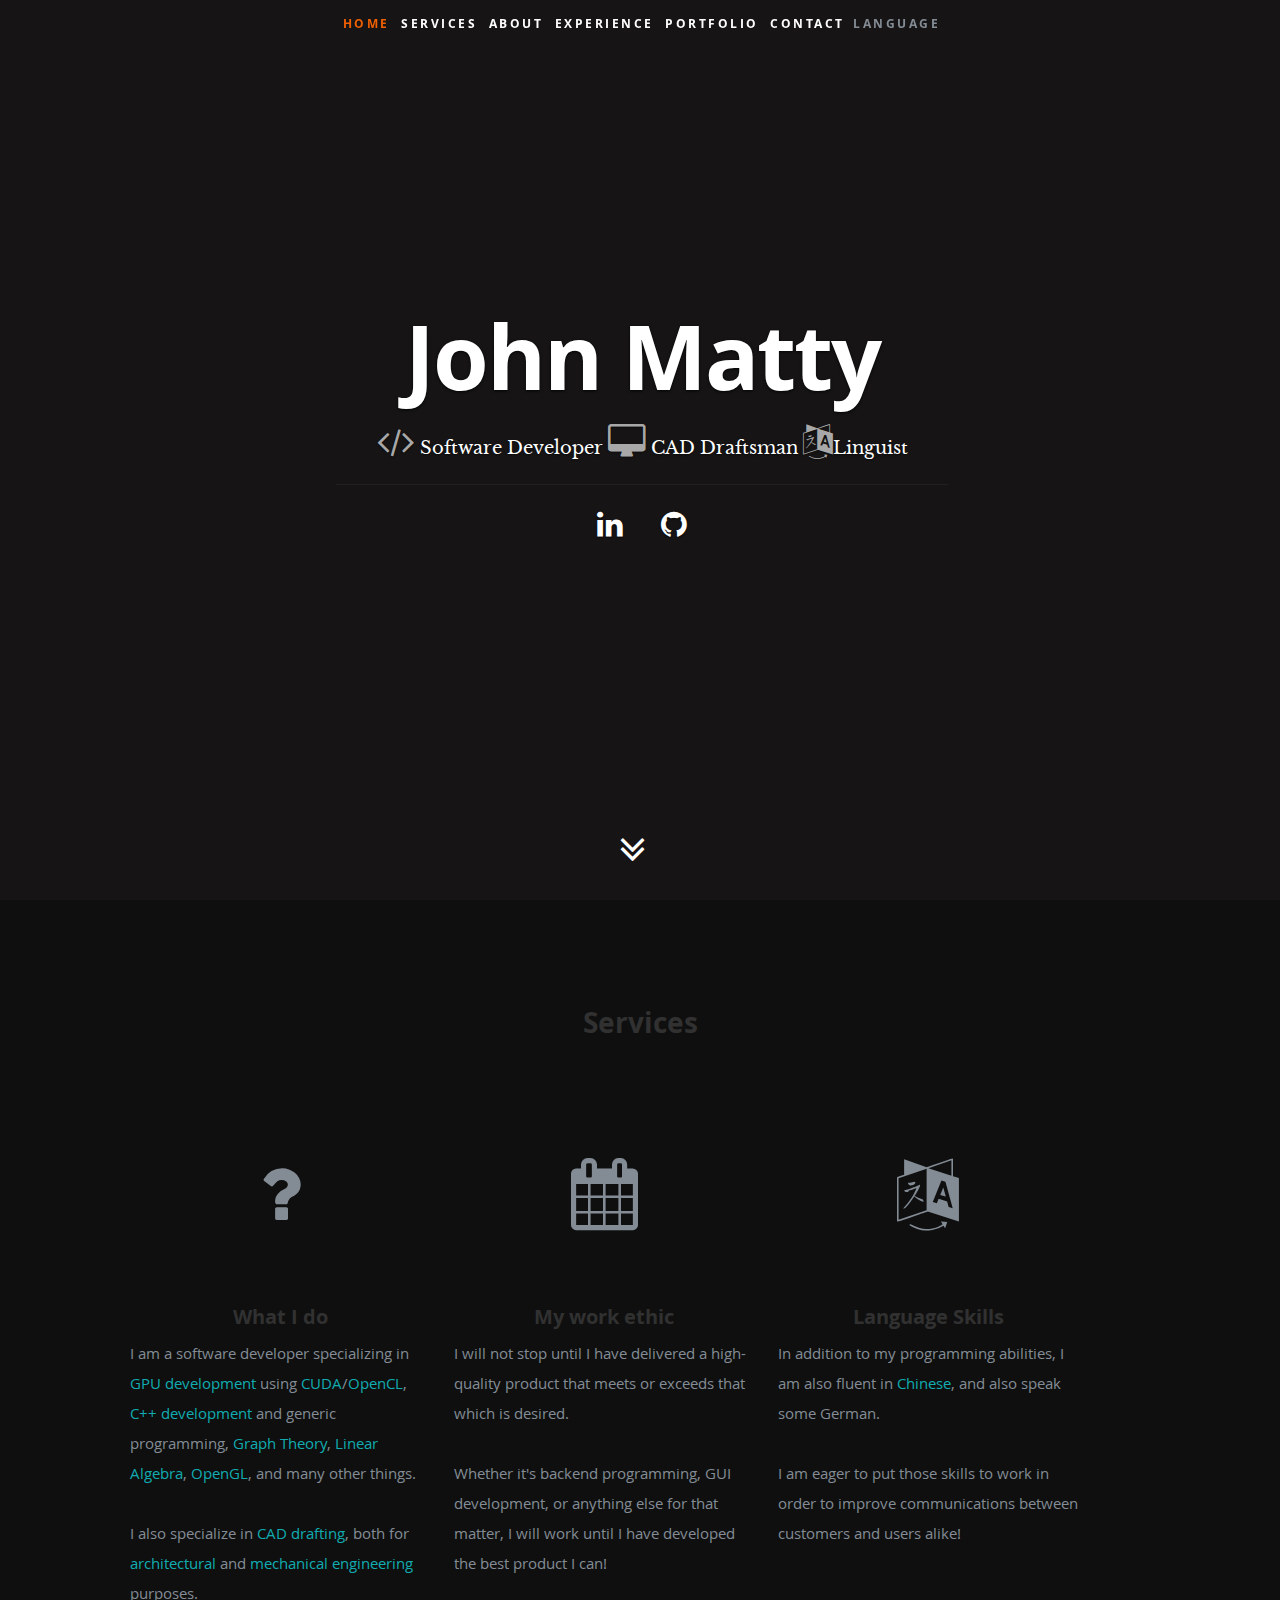
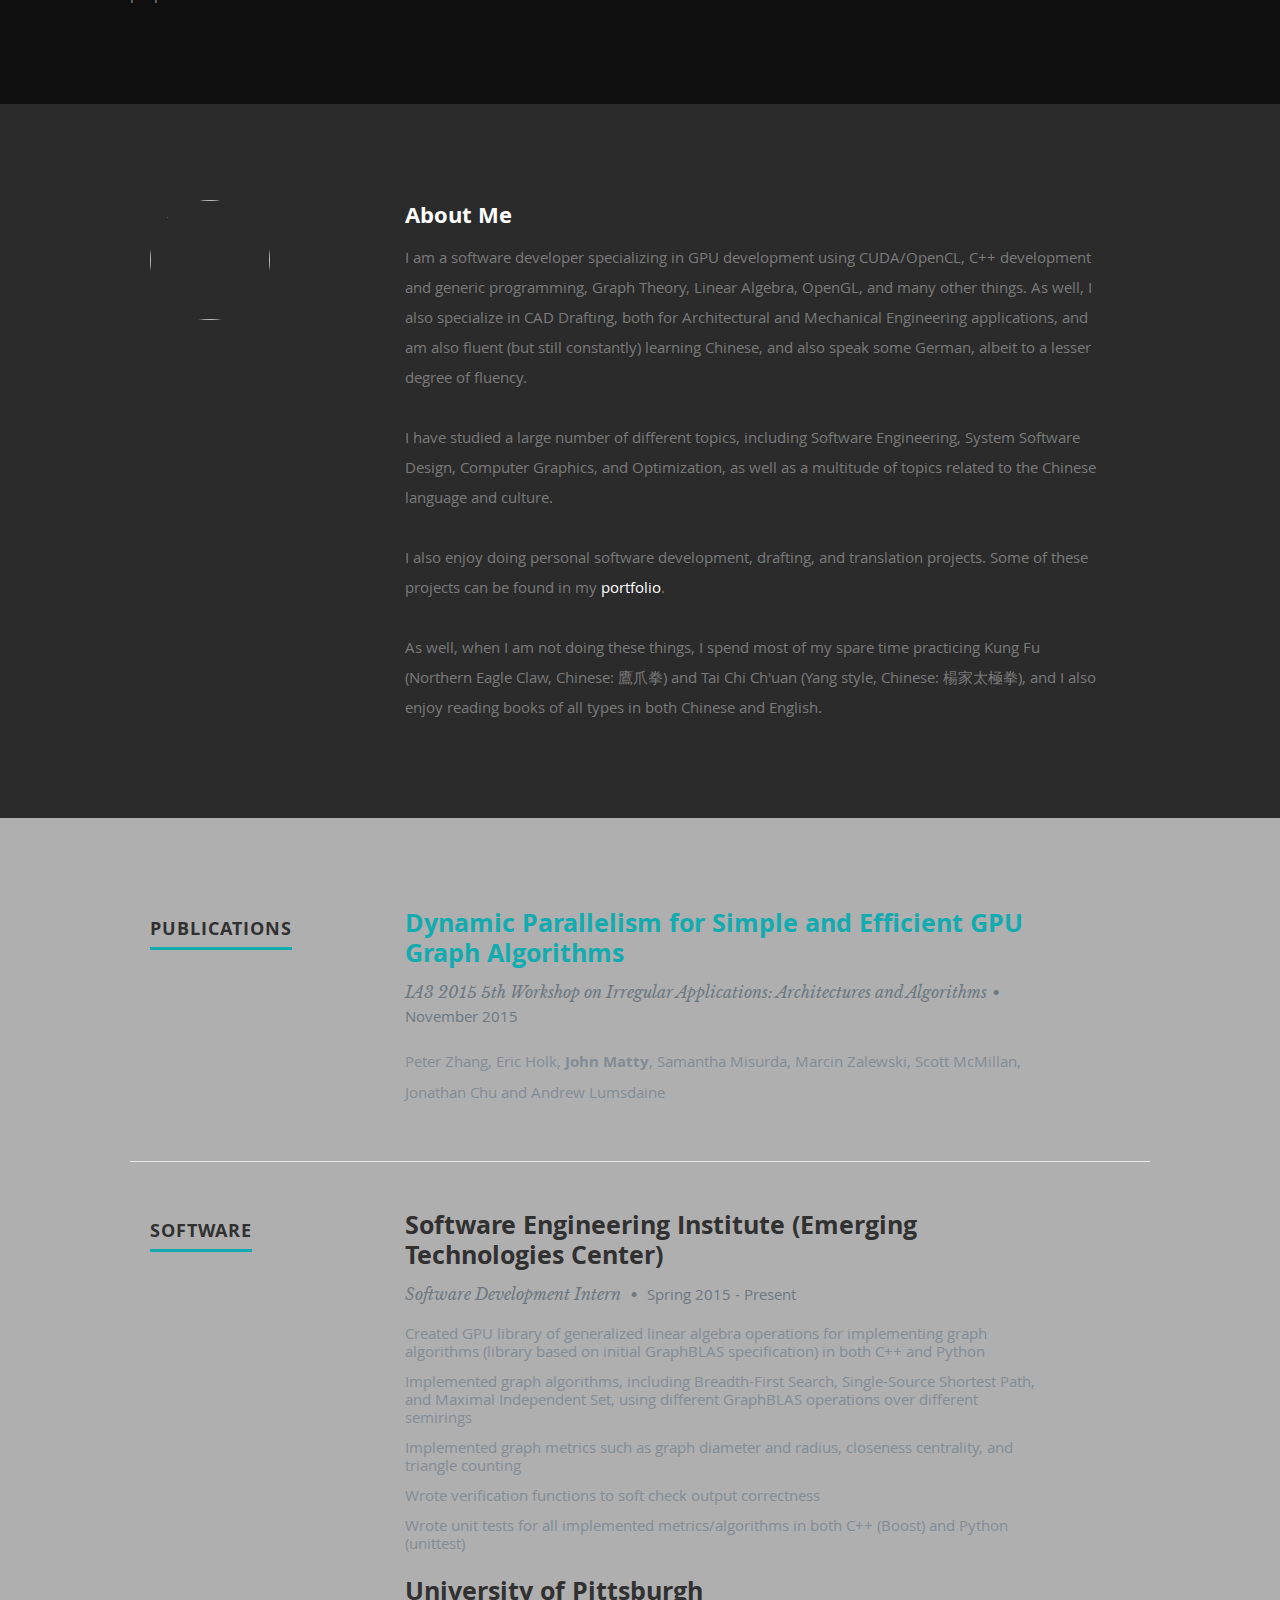
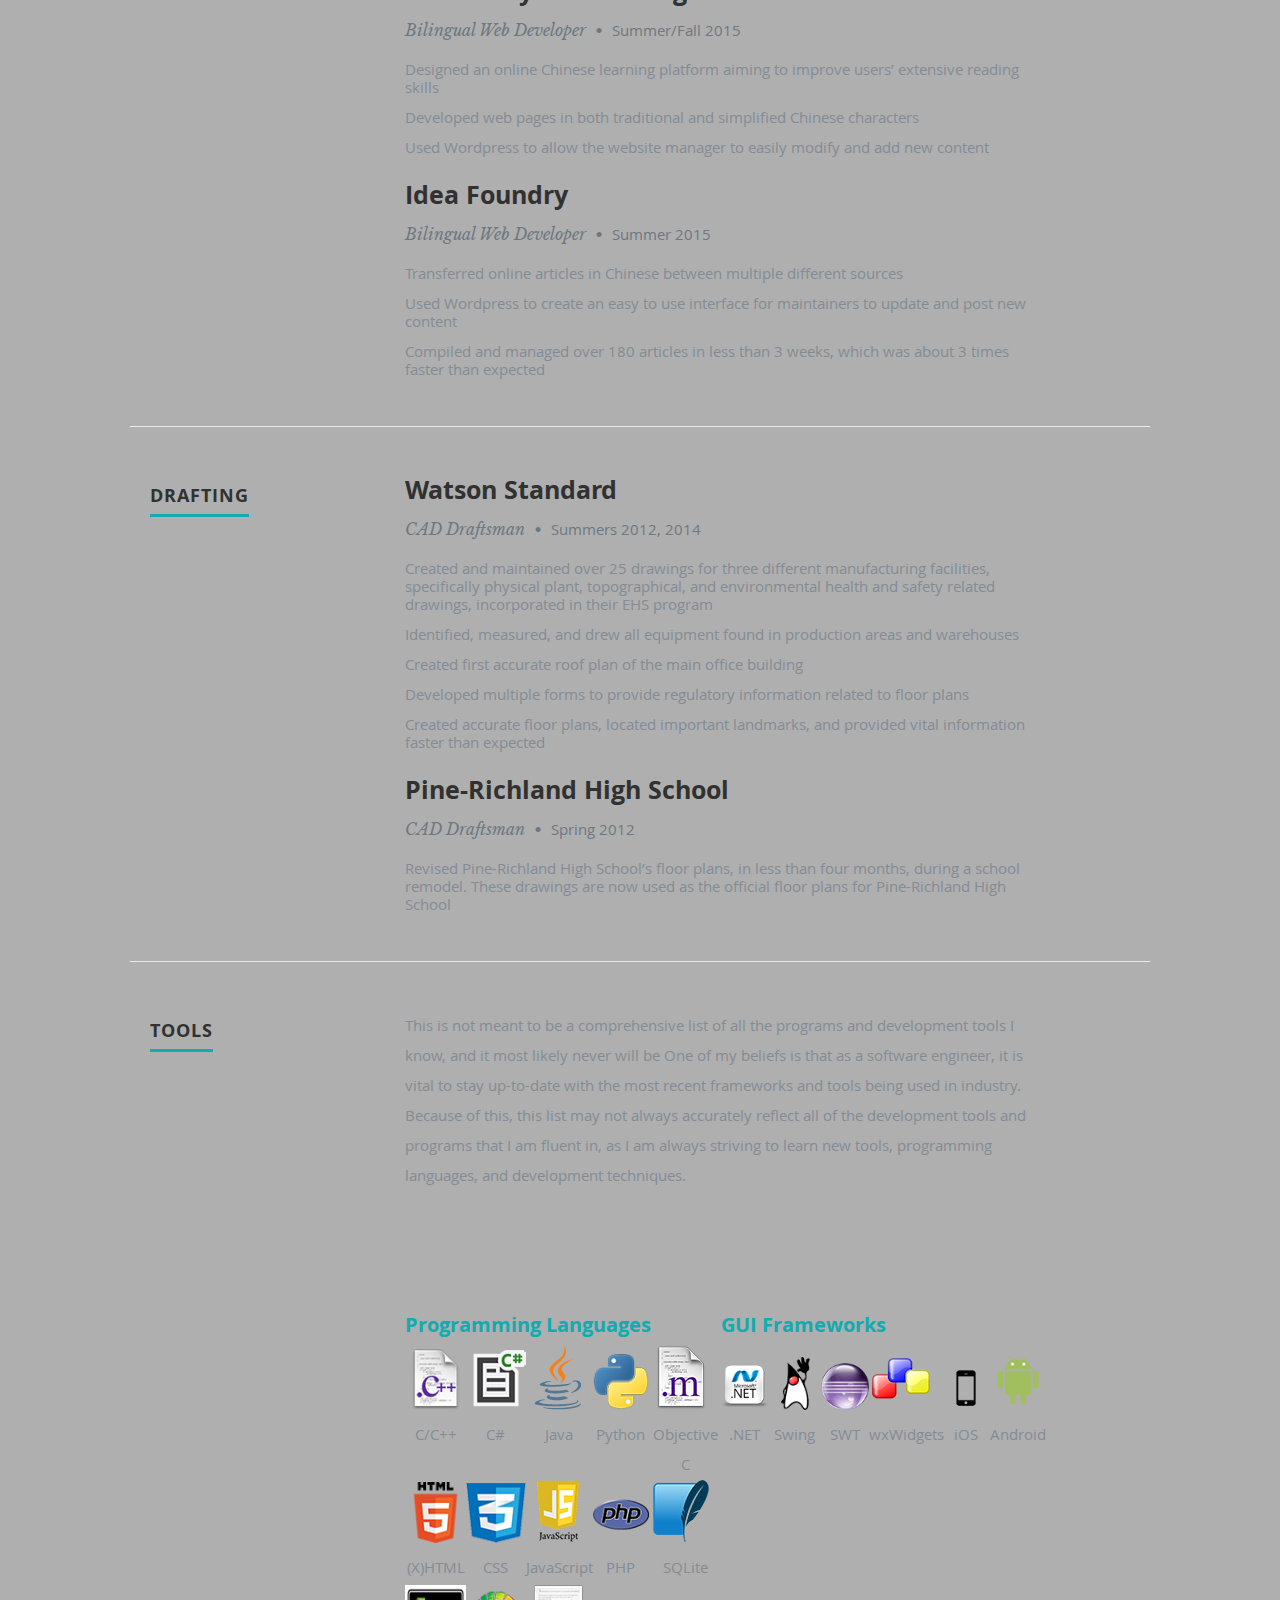
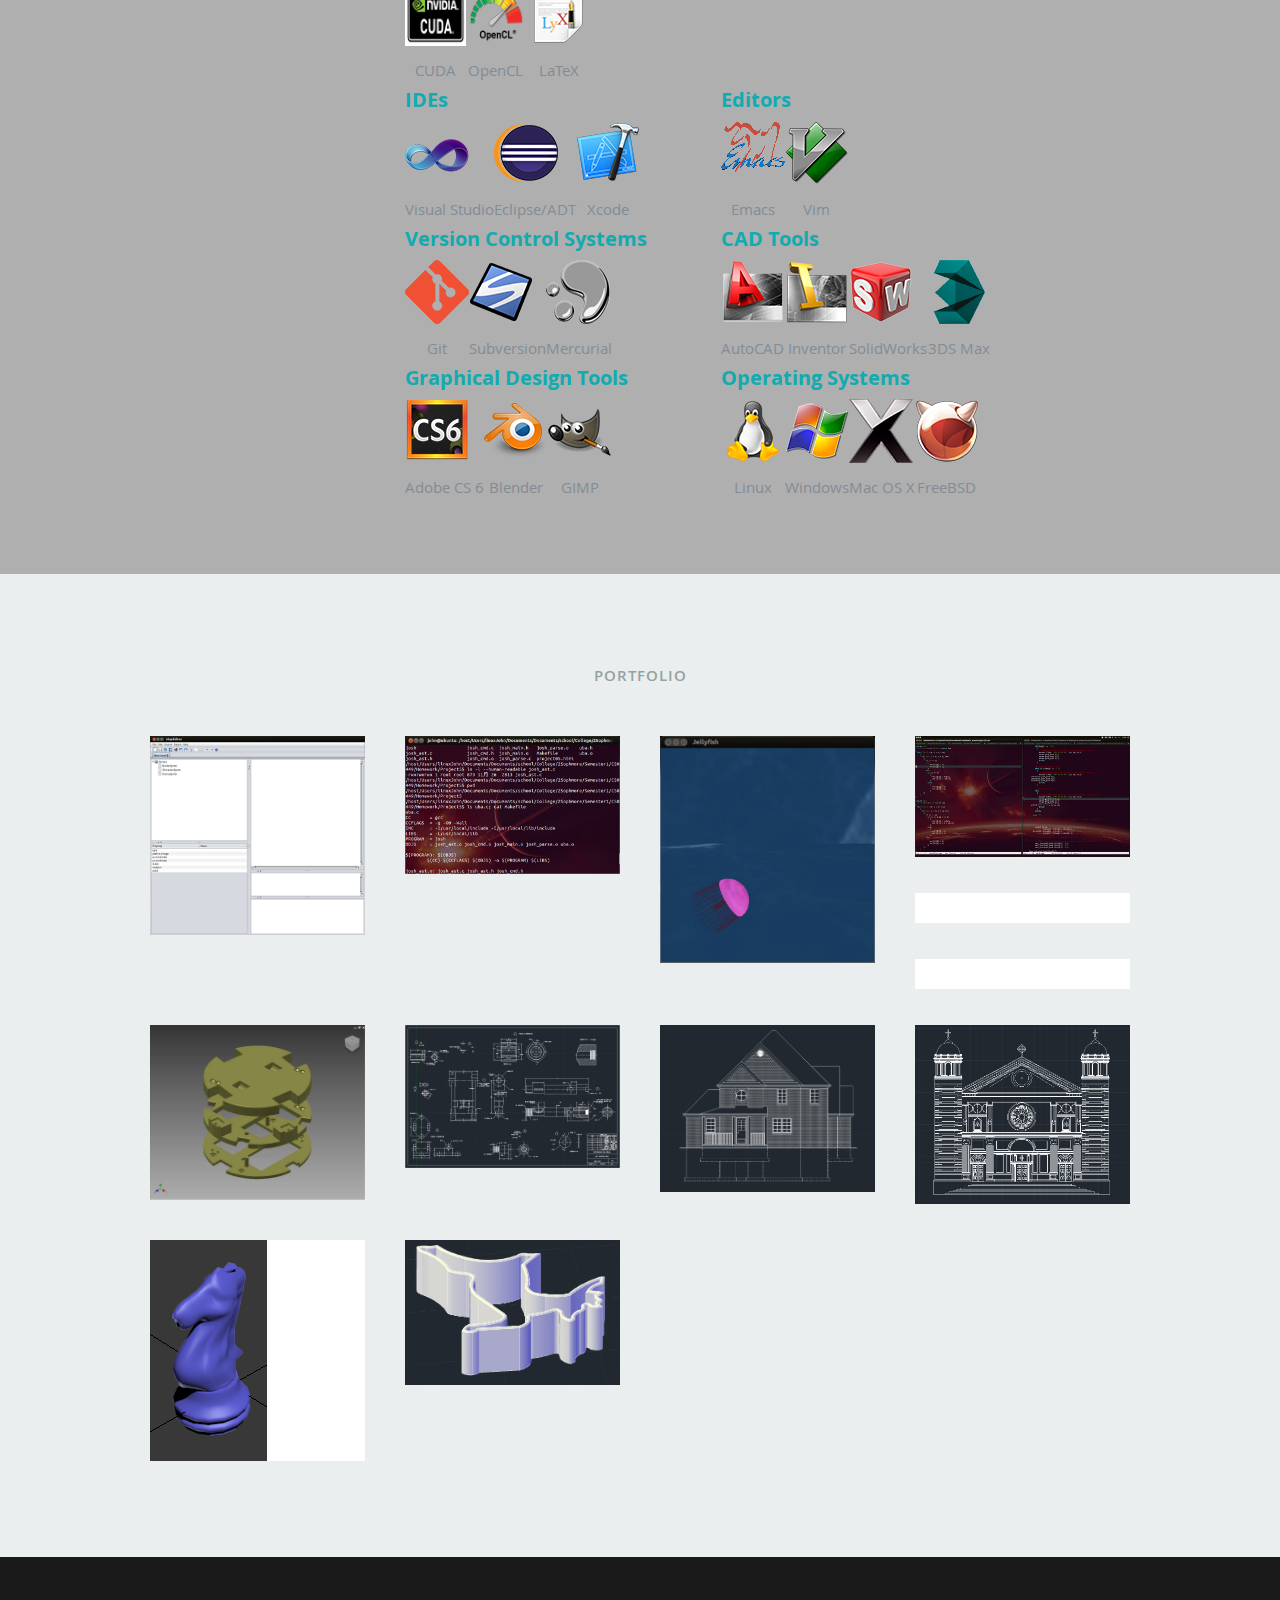
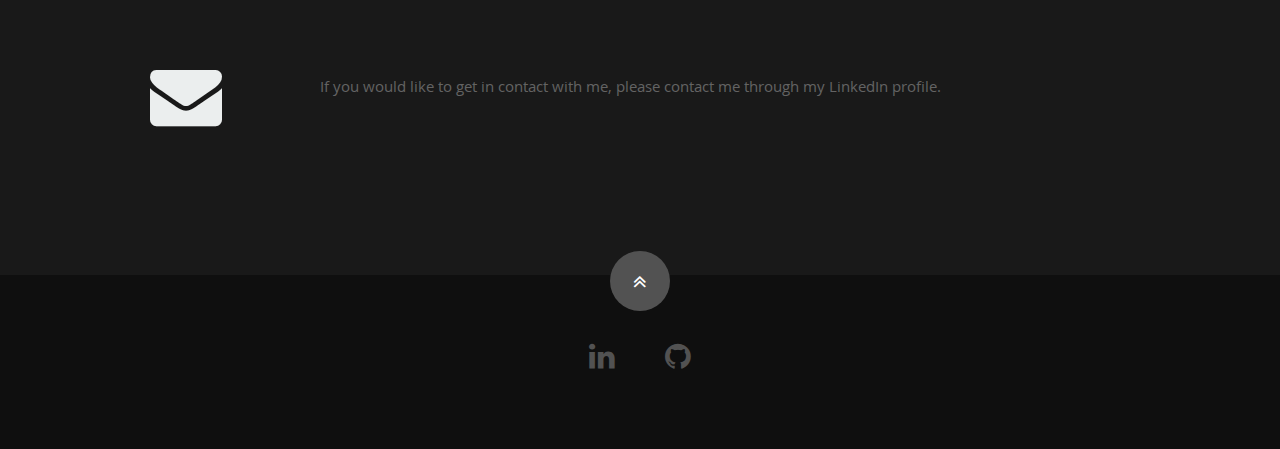
==== commit fcb6660a: "WIP Updating website grammar." ====
--- a/en/index.html
+++ b/en/index.html
@@ -1,405 +1,405 @@
 <!DOCTYPE html>
 
 <head>
-<meta charset="utf-8">
-<title>John Matty</title>
-<meta name="description" content="">
-<meta name="author" content="John Matty">
-<meta name="viewport" content="width=device-width, initial-scale=1, maximum-scale=1">
-<link rel="stylesheet" href="http://maxcdn.bootstrapcdn.com/font-awesome/4.3.0/css/font-awesome.min.css" />
-<link rel="stylesheet" href="../css/default.css" />
-<link rel="stylesheet" href="../css/layout.css" />
-<link rel="stylesheet" href="../css/media-queries.css" />
-<link rel="stylesheet" href="../css/magnific-popup.css" />
-<link rel="shortcut icon" href="icon.png" />
+  <meta charset="utf-8">
+  <title>John Matty</title>
+  <meta name="description" content="">
+  <meta name="author" content="John Matty">
+  <meta name="viewport" content="width=device-width, initial-scale=1, maximum-scale=1">
+  <link rel="stylesheet" href="http://maxcdn.bootstrapcdn.com/font-awesome/4.3.0/css/font-awesome.min.css" />
+  <link rel="stylesheet" href="../css/default.css" />
+  <link rel="stylesheet" href="../css/layout.css" />
+  <link rel="stylesheet" href="../css/media-queries.css" />
+  <link rel="stylesheet" href="../css/magnific-popup.css" />
+  <link rel="shortcut icon" href="icon.png" />
 </head>
 <body>
-<header id="home">
-  <nav id="nav-wrap"> <a class="mobile-btn" href="#nav-wrap" title="Show navigation">Show navigation</a> <a class="mobile-btn" href="#" title="Hide navigation">Hide navigation</a>
-    <ul id="nav" class="nav">
-      <li class="current"><a class="smoothscroll" href="#home">Home</a></li>
-      <li><a class="smoothscroll" href="#services">Services</a></li>
-      <li><a class="smoothscroll" href="#about">About</a></li>
-      <li><a class="smoothscroll" href="#experience">Experience</a></li>
-      <li><a class="smoothscroll" href="#portfolio">Portfolio</a></li>
-      <li><a class="smoothscroll" href="#contact">Contact</a></li>
-      <li>Language
-        <ul>
-          <li><a href="#">English</a></li>
-          <li><a href="../zh_CN/index.html">简体</a></li>
-          <li><a href="../zh_TW/index.html">繁體</a></li>
+  <header id="home">
+    <nav id="nav-wrap"> <a class="mobile-btn" href="#nav-wrap" title="Show navigation">Show navigation</a> <a class="mobile-btn" href="#" title="Hide navigation">Hide navigation</a>
+      <ul id="nav" class="nav">
+        <li class="current"><a class="smoothscroll" href="#home">Home</a></li>
+        <li><a class="smoothscroll" href="#services">Services</a></li>
+        <li><a class="smoothscroll" href="#about">About</a></li>
+        <li><a class="smoothscroll" href="#experience">Experience</a></li>
+        <li><a class="smoothscroll" href="#portfolio">Portfolio</a></li>
+        <li><a class="smoothscroll" href="#contact">Contact</a></li>
+        <li>Language
+          <ul>
+            <li><a href="#">English</a></li>
+            <li><a href="../zh_CN/index.html">简体</a></li>
+            <li><a href="../zh_TW/index.html">繁體</a></li>
+          </ul>
+        </li>
+      </ul>
+      <!-- end #nav -->
+    </nav>
+    <!-- end #nav-wrap -->
+    <div class="row banner">
+      <div class="banner-text">
+        <h1 class="responsive-headline">John Matty</h1>
+        <h3><i style="font-size: 35px" class="fa fa-code"></i> <span>Software Developer</span> <i style="font-size: 35px"  class="fa fa-desktop"></i> <span>CAD Draftsman</span> <i style="font-size: 35px"  class="fa fa-language"></i><span>Linguist</span></h3>
+        <hr />
+        <ul class="social">
+          <li><a href="https://www.linkedin.com/pub/john-matty/105/2b3/323"><i class="fa fa-linkedin"></i></a></li>
+          <li><a href="https://github.com/jcmjohnmatty"><i class="fa fa-github"></i></a></li>
         </ul>
-      </li>
-    </ul>
-    <!-- end #nav -->
-  </nav>
-  <!-- end #nav-wrap -->
-  <div class="row banner">
-    <div class="banner-text">
-      <h1 class="responsive-headline">John Matty</h1>
-      <h3><i style="font-size: 35px" class="fa fa-code"></i> <span>Software Developer</span> <i style="font-size: 35px"  class="fa fa-desktop"></i> <span>CAD Draftsman</span> <i style="font-size: 35px"  class="fa fa-language"></i><span>Linguist</span></h3>
-      <hr />
-      <ul class="social">
-        <li><a href="https://www.linkedin.com/pub/john-matty/105/2b3/323"><i class="fa fa-linkedin"></i></a></li>
-        <li><a href="https://github.com/jcmjohnmatty"><i class="fa fa-github"></i></a></li>
-      </ul>
-    </div>
-  </div>
-  <p class="scrolldown"> <a class="smoothscroll" href="#services"><i class="fa fa-angle-double-down"></i></a> </p>
-</header>
-<!-- Header End -->
+      </div>
+    </div>
+    <p class="scrolldown"> <a class="smoothscroll" href="#services"><i class="fa fa-angle-double-down"></i></a> </p>
+  </header>
+  <!-- Header End -->
 
-<section id="services">
-  <div class="text-container">
+  <section id="services">
+    <div class="text-container">
+      <div class="row">
+        <div class="flex-container">
+          <div id="three-column" class="container">
+            <div class="header-col title">
+              <h2>Services</h2>
+            </div>
+            <div class="boxA">
+              <div class="service-icon"><span class="fa fa-question service-icon" style="font-size: 72px; text-align: center"></span></div>
+              <h4 style="text-align: center">What I do</h4>
+              <p>I am a software developer specializing in <a href="#">GPU development</a> using <a href="#">CUDA</a>/<a href="#">OpenCL</a>, <a href="#">C++ development</a> and generic programming, <a href="#">Graph Theory</a>, <a href="#">Linear Algebra</a>, <a href="#">OpenGL</a>, and many other things.</p>
+              <p>I also specialize in <a href="#">CAD drafting</a>, both for <a href="#">architectural</a> and <a href="#">mechanical engineering</a> purposes.</p>
+            </div>
+            <div class="boxB">
+              <div class="service-icon"><span class="fa fa-calendar service-icon" style="font-size: 72px; text-align: center"></span></div>
+              <h4 style="text-align: center">My work ethic</h4>
+              <p>I will not stop until I have delivered a high-quality product that meets or exceeds that which is desired.</p>
+              <p>Whether it's backend programming, GUI development, or anything else for that matter, I will work until I have developed the best product I can!</p>
+            </div>
+            <div class="boxC">
+              <div class="service-icon"><span class="fa fa-language service-icon" style="font-size: 72px; text-align: center"></span></div>
+              <h4 style="text-align: center">Language Skills</h4>
+              <p>In addition to my programming abilities, I am also fluent in <a href="#">Chinese</a>, and also speak some German.</p>
+              <p>I am eager to put those skills to work in order to improve communications between customers and users alike!</p>
+            </div>
+          </div>
+        </div>
+      </div>
+    </div>
+  </section>
+  <section id="about">
     <div class="row">
-      <div class="flex-container">
-        <div id="three-column" class="container">
-          <div class="header-col title">
-            <h2>Services</h2>
+      <div class="three columns"> <img class="profile-pic"  src="../images/me.png" alt="" /> </div>
+      <div class="nine columns main-col">
+        <h2>About Me</h2>
+        <p>I am a software developer specializing in GPU development using CUDA/OpenCL, C++ development and generic programming, Graph Theory, Linear Algebra, OpenGL, and many other things.  As well, I also specialize in CAD Drafting, both for Architectural and Mechanical Engineering applications, and am also fluent (but still constantly) learning Chinese, and also speak some German, albeit to a lesser degree of fluency.</p>
+        <p>I have studied a large number of different topics, including Software Engineering, System Software Design, Computer Graphics, and  Optimization, as well as a multitude of topics related to the Chinese language and culture.</p>
+        <p>I also enjoy doing personal software development, drafting, and translation projects.  Some of these projects can be found in my <a href="#portfolio" class="smoothscroll">portfolio</a>.</p>
+        <p>As well, when I am not doing these things, I spend most of my spare time practicing Kung Fu (Northern Eagle Claw, Chinese: 鷹爪拳) and Tai Chi Ch'uan (Yang style, Chinese: 楊家太極拳), and I also enjoy reading books of all types in both Chinese and English.</p>
+      </div>
+    </div>
+  </section>
+  <!-- About Section End-->
+  <section id="experience">
+    <div class="row publications">
+      <div class="three columns header-col">
+        <h1><span>Publications</span></h1>
+      </div>
+      <div class="nine columns main-col">
+        <div class="row item">
+          <div class="twelve columns">
+            <h3><a href="http://dl.acm.org/citation.cfm?id=2833189">Dynamic Parallelism for Simple and Efficient GPU Graph Algorithms</a></h3>
+            <p class="info">IA<sup>3</sup> 2015 5<sup>th</sup> Workshop on Irregular Applications: Architectures and Algorithms<span>&bull;</span> <i class="date">November 2015</i></p>
+            <p>Peter Zhang, Eric Holk, <b>John Matty</b>, Samantha Misurda, Marcin Zalewski, Scott McMillan, Jonathan Chu and Andrew Lumsdaine</p>
           </div>
-          <div class="boxA">
-            <div class="service-icon"><span class="fa fa-question service-icon" style="font-size: 72px; text-align: center"></span></div>
-            <h4 style="text-align: center">What I do</h4>
-            <p>I am a software developer specializing in <a href="#">GPU development</a> using <a href="#">CUDA</a>/<a href="#">OpenCL</a>, <a href="#">C++ development</a> and generic programming, <a href="#">Graph Theory</a>, <a href="#">Linear Algebra</a>, <a href="#">OpenGL</a>, and many other things.</p>
-            <p>I also specialize in <a href="#">CAD drafting</a>, both for <a href="#">architectural</a> and <a href="#">mechanical engineering</a> purposes.</p>
+        </div>
+      </div>
+    </div>
+    <div class="row experience">
+      <div class="three columns header-col">
+        <h1><span>Software</span></h1>
+      </div>
+      <div class="nine columns main-col">
+        <div class="row item">
+          <div class="twelve columns">
+            <h3>Software Engineering Institute (Emerging Technologies Center)</h3>
+            <p class="info">Software Development Intern <span>&bull;</span> <i class="date">Spring 2015 - Present</i></p>
+            <ul>
+              <li>Created GPU library of generalized linear algebra operations for implementing graph algorithms (library based on initial GraphBLAS specification) in both C++ and Python</li>
+              <li>Implemented graph algorithms, including Breadth-First Search, Single-Source Shortest Path, and Maximal Independent Set, using different GraphBLAS operations over different semirings</li>
+              <li>Implemented graph metrics such as graph diameter and radius, closeness centrality, and triangle counting</li>
+              <li>Wrote verification functions to soft check output correctness</li>
+              <li>Wrote unit tests for all implemented metrics/algorithms in both C++ (Boost) and Python (unittest)</li>
+            </ul>
           </div>
-          <div class="boxB">
-            <div class="service-icon"><span class="fa fa-calendar service-icon" style="font-size: 72px; text-align: center"></span></div>
-            <h4 style="text-align: center">My work ethic</h4>
-            <p>I will not stop until I have delivered a high-quality product that meets or exceeds that which is desired.</p>
-            <p>Whether it's backend programming, GUI development, or anything else for that matter, I will work until I have developed the best product I can!</p>
+        </div>
+        <div class="row item">
+          <div class="twelve columns">
+            <h3>University of Pittsburgh</h3>
+            <p class="info">Bilingual Web Developer <span>&bull;</span> <i class="date">Summer/Fall 2015</i></p>
+            <ul>
+              <li>Designed an online Chinese learning platform aiming to improve users’ extensive reading skills</li>
+              <li>Developed web pages in both traditional and simplified Chinese characters</li>
+              <li>Used Wordpress to allow the website manager to easily modify and add new content</li>
+            </ul>
           </div>
-          <div class="boxC">
-            <div class="service-icon"><span class="fa fa-language service-icon" style="font-size: 72px; text-align: center"></span></div>
-            <h4 style="text-align: center">Language Skills</h4>
-            <p>In addition to my programming abilities, I am also fluent in <a href="#">Chinese</a>, and also speak some German.</p>
-            <p>I am eager to put those skills to work in order to improve communications between customers and users alike!</p>
+        </div>
+        <div class="row item">
+          <div class="twelve columns">
+            <h3>Idea Foundry</h3>
+            <p class="info">Bilingual Web Developer <span>&bull;</span> <i class="date">Summer 2015</i></p>
+            <ul>
+              <li>Transferred online articles in Chinese between multiple different sources</li>
+              <li>Used Wordpress to create an easy to use interface for maintainers to update and post new content</li>
+              <li>Compiled and managed over 180 articles in less than 3 weeks, which was about 3 times faster than expected</li>
+            </ul>
           </div>
         </div>
       </div>
     </div>
-  </div>
-</section>
-<section id="about">
-  <div class="row">
-    <div class="three columns"> <img class="profile-pic"  src="../images/me.png" alt="" /> </div>
-    <div class="nine columns main-col">
-      <h2>About Me</h2>
-      <p>I am a software developer specializing in GPU development using CUDA/OpenCL, C++ development and generic programming, Graph Theory, Linear Algebra, OpenGL, and many other things.  As well, I also specialize in CAD Drafting, both for Architectural and Mechanical Engineering applications, and am also fluent (but still constantly) learning Chinese, and also speak some German, albeit to a lesser degree of fluency.</p>
-      <p>I have studied a large number of different topics, including Software Engineering, System Software Design, Computer Graphics, and  Optimization, as well as a multitude of topics related to the Chinese language and culture.</p>
-      <p>I also enjoy doing personal software development, drafting, and translation projects.  Some of these projects can be found in my <a href="#portfolio" class="smoothscroll">portfolio</a>.</p>
-      <p>As well, when I am not doing these things, I spend most of my spare time practicing Kung Fu (Northern Eagle Claw, Chinese: 鷹爪拳) and Tai Chi Ch'uan (Yang style, Chinese: 楊家太極拳), and I also enjoy reading books of all types in both Chinese and English.</p>
-    </div>
-  </div>
-</section>
-<!-- About Section End-->
-<section id="experience">
-  <div class="row publications">
-    <div class="three columns header-col">
-      <h1><span>Publications</span></h1>
-    </div>
-    <div class="nine columns main-col">
-      <div class="row item">
-        <div class="twelve columns">
-          <h3><a href="http://dl.acm.org/citation.cfm?id=2833189">Dynamic Parallelism for Simple and Efficient GPU Graph Algorithms</a></h3>
-          <p class="info">IA<sup>3</sup> 2015 5<sup>th</sup> Workshop on Irregular Applications: Architectures and Algorithms<span>&bull;</span> <i class="date">November 2015</i></p>
-          <p>Peter Zhang, Eric Holk, <b>John Matty</b>, Samantha Misurda, Marcin Zalewski, Scott McMillan, Jonathan Chu and Andrew Lumsdaine</p>
-        </div>
-      </div>
-    </div>
-  </div>
-  <div class="row experience">
-    <div class="three columns header-col">
-      <h1><span>Software</span></h1>
-    </div>
-    <div class="nine columns main-col">
-      <div class="row item">
-        <div class="twelve columns">
-          <h3>Software Engineering Institute (Emerging Technologies Center)</h3>
-          <p class="info">Software Development Intern <span>&bull;</span> <i class="date">Spring 2015 - Present</i></p>
-          <ul>
-            <li>Created GPU library of generalized linear algebra operations for implementing graph algorithms (library based on initial GraphBLAS specification) in both C++ and Python</li>
-            <li>Implemented graph algorithms, including Breadth-First Search, Single-Source Shortest Path, and Maximal Independent Set, using different GraphBLAS operations over different semirings</li>
-            <li>Implemented graph metrics such as graph diameter and radius, closeness centrality, and triangle counting</li>
-            <li>Wrote verification functions to soft check output correctness</li>
-            <li>Wrote unit tests for all implemented metrics/algorithms in both C++ (Boost) and Python (unittest)</li>
-          </ul>
-        </div>
-      </div>
-      <div class="row item">
-        <div class="twelve columns">
-          <h3>University of Pittsburgh</h3>
-          <p class="info">Bilingual Web Developer <span>&bull;</span> <i class="date">Summer/Fall 2015</i></p>
-          <ul>
-            <li>Designed an online Chinese learning platform aiming to improve users’ extensive reading skills</li>
-            <li>Developed web pages in both traditional and simplified Chinese characters</li>
-            <li>Used Wordpress to allow the website manager to easily modify and add new content</li>
-          </ul>
-        </div>
-      </div>
-      <div class="row item">
-        <div class="twelve columns">
-          <h3>Idea Foundry</h3>
-          <p class="info">Bilingual Web Developer <span>&bull;</span> <i class="date">Summer 2015</i></p>
-          <ul>
-            <li>Transferred online articles in Chinese between multiple different sources</li>
-            <li>Used Wordpress to create an easy to use interface for maintainers to update and post new content</li>
-            <li>Compiled and managed over 180 articles in less than 3 weeks, which was about 3 times faster than expected</li>
-          </ul>
-        </div>
-      </div>
-    </div>
-  </div>
-  <div class="row work">
-    <div class="three columns header-col">
-      <h1><span>Drafting</span></h1>
-    </div>
-    <div class="nine columns main-col">
-      <div class="row item">
-        <div class="twelve columns">
-          <h3>Watson Standard</h3>
-          <p class="info">CAD Draftsman <span>&bull;</span> <em class="date">Summers 2012, 2014</em></p>
-          <ul>
-            <li>Created and maintained over 25 drawings for three different manufacturing facilities, specifically physical plant, topographical, and environmental health and safety related drawings, incorporated in their EHS program</li>
-            <li>Identified, measured, and drew all equipment found in production areas and warehouses</li>
-            <li>Created first accurate roof plan of the main office building</li>
-            <li>Developed multiple forms to provide regulatory information related to floor plans</li>
-            <li>Created accurate floor plans, located important landmarks, and provided vital information faster than expected</li>
-          </ul>
-        </div>
-      </div>
-      <div class="row item">
-        <div class="twelve columns">
-          <h3>Pine-Richland High School</h3>
-          <p class="info">CAD Draftsman <span>&bull;</span> <em class="date">Spring 2012</em></p>
-          <ul>
-            <li>Revised Pine-Richland High School’s floor plans, in less than four months, during a school remodel. These drawings are now used as the official floor plans for Pine-Richland High School</li>
-          </ul>
-        </div>
-      </div>
-    </div>
-  </div>
-  <div class="row skill">
-    <div class="three columns header-col">
-      <h1><span>Tools</span></h1>
-    </div>
-    <div class="nine columns main-col">
-    <p>This is not meant to be a comprehensive list of all the programs and development tools I know, and it most likely never will be.  One of my beliefs is that as a software engineer, it is vital to stay up-to-date with the most recent frameworks and tools being used in industry.  Because of this, this list may not always accurately reflect all of the development tools and programs that I am fluent in, as I am always striving to learn new tools, programming languages, and development techniques.</p>
-    <table border="0" width="100%">
+    <div class="row work">
+      <div class="three columns header-col">
+        <h1><span>Drafting</span></h1>
+      </div>
+      <div class="nine columns main-col">
+        <div class="row item">
+          <div class="twelve columns">
+            <h3>Watson Standard</h3>
+            <p class="info">CAD Draftsman <span>&bull;</span> <em class="date">Summers 2012, 2014</em></p>
+            <ul>
+              <li>Created and maintained over 25 drawings for three different manufacturing facilities, specifically physical plant, topographical, and environmental health and safety related drawings, incorporated in their EHS program</li>
+              <li>Identified, measured, and drew all equipment found in production areas and warehouses</li>
+              <li>Created first accurate roof plan of the main office building</li>
+              <li>Developed multiple forms to provide regulatory information related to floor plans</li>
+              <li>Created accurate floor plans, located important landmarks, and provided vital information faster than expected</li>
+            </ul>
+          </div>
+        </div>
+        <div class="row item">
+          <div class="twelve columns">
+            <h3>Pine-Richland High School</h3>
+            <p class="info">CAD Draftsman <span>&bull;</span> <em class="date">Spring 2012</em></p>
+            <ul>
+              <li>Revised Pine-Richland High School’s floor plans, in less than four months, during a school remodel. These drawings are now used as the official floor plans for Pine-Richland High School</li>
+            </ul>
+          </div>
+        </div>
+      </div>
+    </div>
+    <div class="row skill">
+      <div class="three columns header-col">
+        <h1><span>Tools</span></h1>
+      </div>
+      <div class="nine columns main-col">
+        <p>This is not meant to be a comprehensive list of all the programs and development tools I know, and it most likely never will be  One of my beliefs is that as a software engineer, it is vital to stay up-to-date with the most recent frameworks and tools being used in industry.  Because of this, this list may not always accurately reflect all of the development tools and programs that I am fluent in, as I am always striving to learn new tools, programming languages, and development techniques.</p>
+        <table border="0" width="100%">
+          <tr>
+            <td><h4><a name="plangs">Programming Languages</a></h4>
+              <table border="0">
+                <tr>
+                  <td><img src="../images/tools/plangs/cpp64.png" />
+                    <center>
+                      C/C++
+                  </center></td>
+                  <td><img src="../images/tools/plangs/cs64.png" />
+                    <center>
+                      C#
+                  </center></td>
+                  <td><img src="../images/tools/plangs/java64.png" />
+                    <center>
+                      Java
+                  </center></td>
+                  <td><img src="../images/tools/plangs/python64.png" />
+                    <center>
+                      Python
+                  </center></td>
+                  <td><img src="../images/tools/plangs/objc.png" />
+                    <center>
+                      Objective C
+                  </center></td>
+                </tr>
+                <tr>
+                  <td><img src="../images/tools/plangs/html.png" />
+                    <center>
+                      (X)HTML
+                  </center></td>
+                  <td><img src="../images/tools/plangs/css.png" />
+                    <center>
+                      CSS
+                  </center></td>
+                  <td><img src="../images/tools/plangs/js.png" />
+                    <center>
+                      JavaScript
+                  </center></td>
+                  <td><img src="../images/tools/plangs/php.png" />
+                    <center>
+                      PHP
+                  </center></td>
+                  <td><img src="../images/tools/plangs/sqlite64.png" />
+                    <center>
+                      SQLite
+                  </center></td>
+                </tr>
+                <tr>
+                  <td><img src="../images/tools/plangs/cuda.png" />
+                    <center>
+                      CUDA
+                  </center></td>
+                  <td><img src="../images/tools/plangs/opencl.png" />
+                    <center>
+                      OpenCL
+                  </center></td>
+                  <td><img src="../images/tools/plangs/lyx64.png" />
+                    <center>
+                      LaTeX
+                  </center></td>
+                </tr>
+            </table></td>
+            <td><h4><a name="guifrmwrks">GUI Frameworks</a></h4>
+              <table border="0">
+                <tr>
+                  <td><img src="../images/tools/guifrmwrks/net64.png" />
+                    <center>
+                      .NET
+                  </center></td>
+                  <td><img src="../images/tools/guifrmwrks/swing64.png" />
+                    <center>
+                      Swing
+                  </center></td>
+                  <td><img src="../images/tools/guifrmwrks/swt64.png" />
+                    <center>
+                      SWT
+                  </center></td>
+                  <td><img src="../images/tools/guifrmwrks/wx64.png" />
+                    <center>
+                      wxWidgets
+                  </center></td>
+                  <td><img src="../images/tools/guifrmwrks/iphone64.png" />
+                    <center>
+                      iOS
+                  </center></td>
+                  <td><img src="../images/tools/ides/android64.png" />
+                    <center>
+                      Android
+                  </center></td>
+                </tr>
+            </table></td>
+          </tr>
+          <br />
+          <tr>
+            <td><h4><a name="ides">IDEs</a></h4>
+              <table border="0">
+                <tr>
+                  <td><img src="../images/tools/ides/vs64.png" />
+                    <center>
+                      Visual Studio
+                  </center></td>
+                  <td><img src="../images/tools/ides/eclipse64.png" />
+                    <center>
+                      Eclipse/ADT
+                  </center></td>
+                  <td><img src="../images/tools/ides/xcode64.png" />
+                    <center>
+                      Xcode
+                  </center></td>
+                </tr>
+            </table></td>
+            <td><h4><a name="editors">Editors</a></h4>
+              <table border="0">
+                <tr>
+                  <td><img src="../images/tools/software/emacs.png" />
+                    <center>
+                      Emacs
+                  </center></td>
+                  <td><img src="../images/tools/software/vim.png" />
+                    <center>
+                      Vim
+                  </center></td>
+                </tr>
+            </table></td>
+          </tr>
+          <br />
+          <tr>
+            <td><h4><a name="vcss">Version Control Systems</a></h4>
+              <table border="0">
+                <tr>
+                  <td><img src="../images/tools/devtools/git.png" />
+                    <center>
+                      Git
+                  </center></td>
+                  <td><img src="../images/tools/devtools/svn.png" />
+                    <center>
+                      Subversion
+                  </center></td>
+                  <td><img src="../images/tools/devtools/hg.png" />
+                    <center>
+                      Mercurial
+                  </center></td>
+                </tr>
+            </table></td>
+            <td>
+              <h4><a name="cadtools">CAD Tools</a></h4>
+              <table border="0">
+                <tr>
+                  <td><img src="../images/tools/cad/autocad64.png" />
+                    <center>
+                      AutoCAD
+                    </center>
+      </div>
+</td>
+<td><img src="../images/tools/cad/inventor64.png" />
+  <center>
+    Inventor
+</center></td>
+<td><img src="../images/tools/cad/solidworks64.png" />
+  <center>
+    SolidWorks
+</center></td>
+<td><img src="../images/tools/cad/3dsmax64.png" />
+  <center>
+    3DS Max
+</center></td>
+</tr>
+</table>
+</td>
+</tr>
+<br />
+<tr>
+  <td><h4><a name="gdtools">Graphical Design Tools</a></h4>
+    <table border="0">
       <tr>
-        <td><h4><a name="plangs">Programming Languages</a></h4>
-          <table border="0">
-            <tr>
-              <td><img src="../images/tools/plangs/cpp64.png" />
-                <center>
-                  C/C++
-                </center></td>
-              <td><img src="../images/tools/plangs/cs64.png" />
-                <center>
-                  C#
-                </center></td>
-              <td><img src="../images/tools/plangs/java64.png" />
-                <center>
-                  Java
-                </center></td>
-              <td><img src="../images/tools/plangs/python64.png" />
-                <center>
-                  Python
-                </center></td>
-              <td><img src="../images/tools/plangs/objc.png" />
-                <center>
-                  Objective C
-                </center></td>
-            </tr>
-            <tr>
-              <td><img src="../images/tools/plangs/html.png" />
-                <center>
-                  (X)HTML
-                </center></td>
-              <td><img src="../images/tools/plangs/css.png" />
-                <center>
-                  CSS
-                </center></td>
-              <td><img src="../images/tools/plangs/js.png" />
-                <center>
-                  JavaScript
-                </center></td>
-              <td><img src="../images/tools/plangs/php.png" />
-                <center>
-                  PHP
-                </center></td>
-              <td><img src="../images/tools/plangs/sqlite64.png" />
-                <center>
-                  SQLite
-                </center></td>
-            </tr>
-            <tr>
-              <td><img src="../images/tools/plangs/cuda.png" />
-                <center>
-                  CUDA
-                </center></td>
-              <td><img src="../images/tools/plangs/opencl.png" />
-                <center>
-                  OpenCL
-                </center></td>
-              <td><img src="../images/tools/plangs/lyx64.png" />
-                <center>
-                  LaTeX
-                </center></td>
-            </tr>
-          </table></td>
-        <td><h4><a name="guifrmwrks">GUI Frameworks</a></h4>
-          <table border="0">
-            <tr>
-              <td><img src="../images/tools/guifrmwrks/net64.png" />
-                <center>
-                  .NET
-                </center></td>
-              <td><img src="../images/tools/guifrmwrks/swing64.png" />
-                <center>
-                  Swing
-                </center></td>
-              <td><img src="../images/tools/guifrmwrks/swt64.png" />
-                <center>
-                  SWT
-                </center></td>
-              <td><img src="../images/tools/guifrmwrks/wx64.png" />
-                <center>
-                  wxWidgets
-                </center></td>
-              <td><img src="../images/tools/guifrmwrks/iphone64.png" />
-                <center>
-                  iOS
-                </center></td>
-              <td><img src="../images/tools/ides/android64.png" />
-                <center>
-                  Android
-                </center></td>
-            </tr>
-          </table></td>
+        <td><img src="../images/tools/software/cs664.png" />
+          <center>
+            Adobe CS 6
+        </center></td>
+        <td><img src="../images/tools/cad/blender64.png" />
+          <center>
+            Blender
+        </center></td>
+        <td><img src="../images/tools/software/gimp64.png" />
+          <center>
+            GIMP
+        </center></td>
       </tr>
-      <br />
+  </table></td>
+  <td><h4><a name="oss">Operating Systems</a></h4>
+    <table border="0">
       <tr>
-        <td><h4><a name="ides">IDEs</a></h4>
-          <table border="0">
-            <tr>
-              <td><img src="../images/tools/ides/vs64.png" />
-                <center>
-                  Visual Studio
-                </center></td>
-              <td><img src="../images/tools/ides/eclipse64.png" />
-                <center>
-                  Eclipse/ADT
-                </center></td>
-              <td><img src="../images/tools/ides/xcode64.png" />
-                <center>
-                  Xcode
-                </center></td>
-            </tr>
-          </table></td>
-        <td><h4><a name="editors">Editors</a></h4>
-          <table border="0">
-            <tr>
-              <td><img src="../images/tools/software/emacs.png" />
-                <center>
-                  Emacs
-                </center></td>
-              <td><img src="../images/tools/software/vim.png" />
-                <center>
-                  Vim
-                </center></td>
-            </tr>
-          </table></td>
+        <td><img src="../images/tools/oss/linux.png" />
+          <center>
+            Linux
+        </center></td>
+        <td><img src="../images/tools/oss/windows.png" />
+          <center>
+            Windows
+        </center></td>
+        <td><img src="../images/tools/oss/osx.png" />
+          <center>
+            Mac OS X
+        </center></td>
+        <td><img src="../images/tools/oss/freebsd.png" />
+          <center>
+            FreeBSD
+        </center></td>
       </tr>
-      <br />
-      <tr>
-        <td><h4><a name="vcss">Version Control Systems</a></h4>
-          <table border="0">
-            <tr>
-              <td><img src="../images/tools/devtools/git.png" />
-                <center>
-                  Git
-                </center></td>
-              <td><img src="../images/tools/devtools/svn.png" />
-                <center>
-                  Subversion
-                </center></td>
-              <td><img src="../images/tools/devtools/hg.png" />
-                <center>
-                  Mercurial
-                </center></td>
-            </tr>
-          </table></td>
-          <td>
-        <h4><a name="cadtools">CAD Tools</a></h4>
-        <table border="0">
-          <tr>
-            <td><img src="../images/tools/cad/autocad64.png" />
-              <center>
-                AutoCAD
-              </center>
-            </div>
-            </td>
-            <td><img src="../images/tools/cad/inventor64.png" />
-              <center>
-                Inventor
-              </center></td>
-            <td><img src="../images/tools/cad/solidworks64.png" />
-              <center>
-                SolidWorks
-              </center></td>
-            <td><img src="../images/tools/cad/3dsmax64.png" />
-              <center>
-                3DS Max
-              </center></td>
-          </tr>
-        </table>
-          </td>
-      </tr>
-      <br />
-      <tr>
-        <td><h4><a name="gdtools">Graphical Design Tools</a></h4>
-          <table border="0">
-            <tr>
-              <td><img src="../images/tools/software/cs664.png" />
-                <center>
-                  Adobe CS 6
-                </center></td>
-              <td><img src="../images/tools/cad/blender64.png" />
-                <center>
-                  Blender
-                </center></td>
-              <td><img src="../images/tools/software/gimp64.png" />
-                <center>
-                  GIMP
-                </center></td>
-            </tr>
-          </table></td>
-        <td><h4><a name="oss">Operating Systems</a></h4>
-          <table border="0">
-            <tr>
-              <td><img src="../images/tools/oss/linux.png" />
-                <center>
-                  Linux
-                </center></td>
-              <td><img src="../images/tools/oss/windows.png" />
-                <center>
-                  Windows
-                </center></td>
-              <td><img src="../images/tools/oss/osx.png" />
-                <center>
-                  Mac OS X
-                </center></td>
-              <td><img src="../images/tools/oss/freebsd.png" />
-                <center>
-                  FreeBSD
-                </center></td>
-            </tr>
-          </table></td>
-      </tr>
-    </table>
-  </div>
-  </div>
+  </table></td>
+</tr>
+</table>
+</div>
+</div>
 </section>
 <!-- Resume Section End-->
 <section id="portfolio">
@@ -410,135 +410,135 @@
       <div id="portfolio-wrapper" class="bgrid-quarters s-bgrid-thirds cf">
         <div class="columns portfolio-item">
           <div class="item-wrap"> <a href="#mapeditor" title=""> <img alt="" src="../images/projects/mapeditor.png">
-            <div class="overlay">
-              <div class="portfolio-item-meta">
-                <h5>MapEditor</h5>
-                <p>GUI Design, Java</p>
-              </div>
-            </div>
-            <div class="link-icon"><i class="fa fa-plus"></i></div>
-            </a> </div>
+              <div class="overlay">
+                <div class="portfolio-item-meta">
+                  <h5>MapEditor</h5>
+                  <p>GUI Design, Java</p>
+                </div>
+              </div>
+              <div class="link-icon"><i class="fa fa-plus"></i></div>
+          </a> </div>
         </div>
         <div class="columns portfolio-item">
           <div class="item-wrap"> <a href="#shell" title=""> <img alt="" src="../images/projects/shell.png">
-            <div class="overlay">
-              <div class="portfolio-item-meta">
-                <h5>Shell</h5>
-                <p>System Software, C</p>
-              </div>
-            </div>
-            <div class="link-icon"><i class="fa fa-plus"></i></div>
-            </a> </div>
+              <div class="overlay">
+                <div class="portfolio-item-meta">
+                  <h5>Shell</h5>
+                  <p>System Software, C</p>
+                </div>
+              </div>
+              <div class="link-icon"><i class="fa fa-plus"></i></div>
+          </a> </div>
         </div>
         <div class="columns portfolio-item">
           <div class="item-wrap"> <a href="#jelly" title=""> <img alt="" src="../images/projects/jelly.png">
-            <div class="overlay">
-              <div class="portfolio-item-meta">
-                <h5>Jellyfish Simulation</h5>
-                <p>Graphics, C/C++</p>
-              </div>
-            </div>
-            <div class="link-icon"><i class="fa fa-plus"></i></div>
-            </a> </div>
+              <div class="overlay">
+                <div class="portfolio-item-meta">
+                  <h5>Jellyfish Simulation</h5>
+                  <p>Graphics, C/C++</p>
+                </div>
+              </div>
+              <div class="link-icon"><i class="fa fa-plus"></i></div>
+          </a> </div>
         </div>
         <div class="columns portfolio-item">
           <div class="item-wrap"> <a href="#lige" title=""> <img alt="" src="../images/projects/lige.png">
-            <div class="overlay">
-              <div class="portfolio-item-meta">
-                <h5>Lithium Game Engine</h5>
-                <p>Graphics, GUI Design, Graphics Design, C/C++</p>
-              </div>
-            </div>
-            <div class="link-icon"><i class="fa fa-plus"></i></div>
-            </a> </div>
+              <div class="overlay">
+                <div class="portfolio-item-meta">
+                  <h5>Lithium Game Engine</h5>
+                  <p>Graphics, GUI Design, Graphics Design, C/C++</p>
+                </div>
+              </div>
+              <div class="link-icon"><i class="fa fa-plus"></i></div>
+          </a> </div>
         </div>
         <div class="columns portfolio-item">
           <div class="item-wrap"> <a href="#gpgmk" title=""> <img alt="" src="../images/projects/gpgmk.png">
-            <div class="overlay">
-              <div class="portfolio-item-meta">
-                <h5>GPGMK</h5>
-                <p>Graphics, GUI Design, CAD, C/C++/p>
-              </div>
-            </div>
-            <div class="link-icon"><i class="fa fa-plus"></i></div>
-            </a> </div>
+              <div class="overlay">
+                <div class="portfolio-item-meta">
+                  <h5>GPGMK</h5>
+                  <p>Graphics, GUI Design, CAD, C/C++/p>
+                </div>
+              </div>
+              <div class="link-icon"><i class="fa fa-plus"></i></div>
+          </a> </div>
         </div>
         <div class="columns portfolio-item">
           <div class="item-wrap"> <a href="#gcad" title=""> <img alt="" src="../images/projects/gcad.png">
-            <div class="overlay">
-              <div class="portfolio-item-meta">
-                <h5>gCAD</h5>
-                <p>Graphics, GUI Design, CAD, C/C++/p>
-              </div>
-            </div>
-            <div class="link-icon"><i class="fa fa-plus"></i></div>
-            </a> </div>
+              <div class="overlay">
+                <div class="portfolio-item-meta">
+                  <h5>gCAD</h5>
+                  <p>Graphics, GUI Design, CAD, C/C++/p>
+                </div>
+              </div>
+              <div class="link-icon"><i class="fa fa-plus"></i></div>
+          </a> </div>
         </div>
         <div class="columns portfolio-item">
           <div class="item-wrap"> <a href="#foutcover" title=""> <img alt="" src="../images/projects/foutcover.png">
-            <div class="overlay">
-              <div class="portfolio-item-meta">
-                <h5>Floor Outlet Cover</h5>
-                <p>Drafting, Mechanical Engineering, Inventor, AutoCAD</p>
-              </div>
-            </div>
-            <div class="link-icon"><i class="fa fa-plus"></i></div>
-            </a> </div>
+              <div class="overlay">
+                <div class="portfolio-item-meta">
+                  <h5>Floor Outlet Cover</h5>
+                  <p>Drafting, Mechanical Engineering, Inventor, AutoCAD</p>
+                </div>
+              </div>
+              <div class="link-icon"><i class="fa fa-plus"></i></div>
+          </a> </div>
         </div>
         <div class="columns portfolio-item">
           <div class="item-wrap"> <a href="#belttightner" title=""> <img alt="" src="../images/projects/belttightner.png">
-            <div class="overlay">
-              <div class="portfolio-item-meta">
-                <h5>Belt Tightner</h5>
-                <p>Drafting, Mechanical Engineering, Inventor, AutoCAD</p>
-              </div>
-            </div>
-            <div class="link-icon"><i class="fa fa-plus"></i></div>
-            </a> </div>
+              <div class="overlay">
+                <div class="portfolio-item-meta">
+                  <h5>Belt Tightner</h5>
+                  <p>Drafting, Mechanical Engineering, Inventor, AutoCAD</p>
+                </div>
+              </div>
+              <div class="link-icon"><i class="fa fa-plus"></i></div>
+          </a> </div>
         </div>
         <div class="columns portfolio-item">
           <div class="item-wrap"> <a href="#house" title=""> <img alt="" src="../images/projects/house.png">
-            <div class="overlay">
-              <div class="portfolio-item-meta">
-                <h5>House</h5>
-                <p>Drafting, Design, Architecture, AutoCAD Architecture</p>
-              </div>
-            </div>
-            <div class="link-icon"><i class="fa fa-plus"></i></div>
-            </a> </div>
+              <div class="overlay">
+                <div class="portfolio-item-meta">
+                  <h5>House</h5>
+                  <p>Drafting, Design, Architecture, AutoCAD Architecture</p>
+                </div>
+              </div>
+              <div class="link-icon"><i class="fa fa-plus"></i></div>
+          </a> </div>
         </div>
         <div class="columns portfolio-item">
           <div class="item-wrap"> <a href="#cathedral" title=""> <img alt="" src="../images/projects/cathedral.png">
-            <div class="overlay">
-              <div class="portfolio-item-meta">
-                <h5>Cathedral</h5>
-                <p>Drafting, AutoCAD</p>
-              </div>
-            </div>
-            <div class="link-icon"><i class="fa fa-plus"></i></div>
-            </a> </div>
+              <div class="overlay">
+                <div class="portfolio-item-meta">
+                  <h5>Cathedral</h5>
+                  <p>Drafting, AutoCAD</p>
+                </div>
+              </div>
+              <div class="link-icon"><i class="fa fa-plus"></i></div>
+          </a> </div>
         </div>
         <div class="columns portfolio-item">
           <div class="item-wrap"> <a href="#chess" title=""> <img alt="" src="../images/projects/knight.png">
-            <div class="overlay">
-              <div class="portfolio-item-meta">
-                <h5>3D Chess Set</h5>
-                <p>Drafting, Design, 3DS Max</p>
-              </div>
-            </div>
-            <div class="link-icon"><i class="fa fa-plus"></i></div>
-            </a> </div>
+              <div class="overlay">
+                <div class="portfolio-item-meta">
+                  <h5>3D Chess Set</h5>
+                  <p>Drafting, Design, 3DS Max</p>
+                </div>
+              </div>
+              <div class="link-icon"><i class="fa fa-plus"></i></div>
+          </a> </div>
         </div>
         <div class="columns portfolio-item">
           <div class="item-wrap"> <a href="#cookiecutters" title=""> <img alt="" src="../images/projects/cc_reindeer.png">
-            <div class="overlay">
-              <div class="portfolio-item-meta">
-                <h5>Cookie Cutters</h5>
-                <p>Drafting, Design, AutoCAD</p>
-              </div>
-            </div>
-            <div class="link-icon"><i class="fa fa-plus"></i></div>
-            </a> </div>
+              <div class="overlay">
+                <div class="portfolio-item-meta">
+                  <h5>Cookie Cutters</h5>
+                  <p>Drafting, Design, AutoCAD</p>
+                </div>
+              </div>
+              <div class="link-icon"><i class="fa fa-plus"></i></div>
+          </a> </div>
         </div>
       </div>
     </div>
@@ -553,7 +553,7 @@
     <div id="shell" class="popup-modal mfp-hide"> <img class="scale-with-grid" src="../images/projects/shell.png" alt="" align="center" />
       <div class="description-box">
         <h4>Shell</h4>
-        <p>This is a basic shell that I wrote as a project in my Introduction to Systems Software course.  I took a little bit of a different approach in order to practice different code writing techniques.  My input parser was implemented using strtok, and this input was then parsed into an abstract syntax tree of my own creation.  Finally, this AST was executed by another function of my creation, traversing the tree, and taking the appropriate actions based on the structure of the tree.</p>
+        <p>This is a basic shell that I wrote as a project in my Introduction to Systems Software course.  I took a little bit of a different approach in order to practice different code writing techniques.  My input parser was implemented using strtok, and this input was then parsed into an abstract syntax tree of my own creation.  Finally, this AST is traversed, and based on the structure of the tree, the appropriate functions are executed.</p>
         <span class="categories"><i class="fa fa-tag"></i>System Software, C</span> </div>
       <div class="link-box"> <a href="https://github.com/jcmjohnmatty/Josh">Code</a> <a class="popup-modal-dismiss">Close</a> </div>
     </div>
@@ -578,84 +578,84 @@
       <span class="categories"><i class="fa fa-tag"></i>Graphics, C/C++</span> </div>
     <div class="link-box"> <a href="https://github.com/jcmjohnmatty/JellySimulation">Code</a> <a class="popup-modal-dismiss">Close</a> </div>
   </div>
+</div>
+<div id="lige" class="popup-modal mfp-hide"> <img class="scale-with-grid" src="../images/projects/lige.png" alt="" align="center" />
+  <div class="description-box">
+    <h4>Lithium Game Engine</h4>
+    <p>Currently a work in progress, the Lithium Game Engine (LiGE, chosen because I thought I could end up doing a cool logo with this abbreviation, also a work in progress) is a game engine that will primarily support 3D RPG games.  Support is planned for a build-in UI framework (custom menu bar and such), different types of meshes, scene graphs, and rendering support.</p>
+    <span class="categories"><i class="fa fa-tag"></i>Graphics, GUI Design, Graphics Design, C/C++</span> </div>
+  <div class="link-box"> <a href="https://github.com/jcmjohnmatty/LiGE">Code</a> <a class="popup-modal-dismiss">Close</a> </div>
+</div>
+</div>
+<div id="gpgmk" class="popup-modal mfp-hide"> <img class="scale-with-grid" src="../images/projects/gpgmk.png" alt="" align="center" />
+  <div class="description-box">
+    <h4>GPGMK: A GPU Powered 3D Geometric Modeling Kernel</h4>
+    <p>This is a cross platform, GPU powered, 3D, geometric modeling kernel that I have developed.  Geometric modeling kernels play an important role in modern CAD systems.  They are the core of modern CAD systems, providing geometric modeling algorithms, and base classes to store and implement constructive solid geometry objects.  Without them, modern CAD applications most likely would not exist in their current state.</p>
+    <p>Many current systems, such as AutoDesk and SolidWorks, depend on specific platforms, such as Windows.  Their geometric modeling algorithms also lack GPU support, which can seriously inhibit performance.</p>
+    <p>By implementing these algorithms integrated with GPU support using cross platform technologies, we hope to improve the performance of current geometric modeling kernels, and thus reduce the need to buy top line CPUs currently required for top CAD performance.  We also hope to reduce dependence on specific platforms, thus increasing portability, and usefulness, of open source geometric modeling technologies.</p>
+    <span class="categories"><i class="fa fa-tag"></i>Graphics, GUI Design, CAD, C/C++</span> </div>
+  <div class="link-box"> <a href="http://jcmjohnmatty.github.io/gpgmk/">Code</a> <a class="popup-modal-dismiss">Close</a> </div>
+</div>
+</div>
+<div id="gcad" class="popup-modal mfp-hide"> <img class="scale-with-grid" src="../images/projects/gcad.png" alt="" align="center" />
+  <div class="description-box">
+    <h4>gCAD: A Fully Fleged GPU Powered CAD Application</h4>
+    <p>gCAD is a fully fleged GPU powered CAD applicaion build on top of <a href="http://jcmjohnmatty.github.io/gpgmk">gpgmk</a>.</p>
+    <span class="categories"><i class="fa fa-tag"></i>Graphics, GUI Design, CAD, C/C++</span> </div>
+  <div class="link-box"> <a href="http://jcmjohnmatty.github.io/gcad/">Code</a> <a class="popup-modal-dismiss">Close</a> </div>
+</div>
+</div>
+<div id="foutcover" class="popup-modal mfp-hide"> <img class="scale-with-grid" src="../images/projects/foutcover.png" alt="" align="center" />
+  <div class="description-box">
+    <h4>Floor Outlet Cover</h4>
+    <p>This is a floor outlet cover I designed by myself.  While designing it, I paid special attention to making sure that people walked over it, they would not trip over the covers's top.  B of this, the outlet covers's top and the screw heads inserted into it are both level with the floor surface.  Also, All of the holes for screws are a standard size, so it is very easy to move it somewhere else.  I also took into consideration the wiring that would be under the floor outlet cover.  This is because I had to ensure that the floor outlet cover would not destroy any wiring beneath it.  Finally, All of the holes, as well as other parts of the floor outlet cover, all have some amount of a tolerance to them, so it's easy to insert screws and put together.</p>
+    <p>In order to fully test my design, I also 3D printed multiple versions of it along the way, testing to make sure that the desired specifications were met.</p>
+    <span class="categories"><i class="fa fa-tag"></i>Drafting, Mechanical Engineering, Inventor, AutoCAD</span> </div>
+  <div class="link-box"> <a href="../projects/cad/foutcover/foutcover.zip">Download</a> <a class="popup-modal-dismiss">Close</a> </div>
+</div>
+</div>
+<div id="belttightner" class="popup-modal mfp-hide"> <img class="scale-with-grid" src="../images/projects/belttightner.png" alt="" align="center" />
+  <div class="description-box">
+    <h4>Belt Tightner</h4>
+    <p>This is the technical drawing for a Belt Tightener that I drew.</p>
+    <span class="categories"><i class="fa fa-tag"></i>Drafting, Mechanical Engineering, Inventor, AutoCAD</span> </div>
+  <div class="link-box"> <a href="../projects/cad/belttightner/belttightner.dwg">Download</a> <a class="popup-modal-dismiss">Close</a> </div>
+</div>
+</div>
+<div id="house" class="popup-modal mfp-hide"> <img class="scale-with-grid" src="../images/projects/house.png" alt="" align="center" />
+  <div class="description-box">
+    <h4>House</h4>
+    <p>These are plans for a house that I designed while in High School.  This house was designed for a family of about 4 or 5 people.</p>
+    <p>This house has 3 stories altogether:  the basement, and the first and second floor.  I still haven't done the plumbing or electrical plans yet.  The first floor has a foyer，dining room, kitchen, half bath, laundry room, garage, family room, and a deck.</p>
+    <p>The second floor also has a bathroom, in addition to 4 bedrooms and the master bedroom.</p>
+    <span class="categories"><i class="fa fa-tag"></i>Drafting, Design, Architecture, AutoCAD Architecture</span> </div>
+  <div class="link-box"> <a href="../projects/cad/house/house.dwg">Download</a> <a class="popup-modal-dismiss">Close</a> </div>
+</div>
+</div>
+<div id="cathedral" class="popup-modal mfp-hide"> <img class="scale-with-grid" src="../images/projects/cathedral.png" alt="" align="center" />
+  <div class="description-box">
+    <h4>Cathedral</h4>
+    <p>I drew this Gothic-style cathedral based off of a picture.  I took some creative freedom in the middle, and replaced the gargoyles with smiley faces.  All in all, it took about a week for me to draw this.</p>
+    <span class="categories"><i class="fa fa-tag"></i>Drafting, Architecture, AutoCAD</span> </div>
+  <div class="link-box"> <a href="../projects/cad/cathedral/cathedral.dwg">Download</a> <a class="popup-modal-dismiss">Close</a> </div>
+</div>
+</div>
+<div id="chess" class="popup-modal mfp-hide"> <img class="scale-with-grid" src="../images/projects/knight.png" alt="" align="center" />
+  <div class="description-box">
+    <h4>3D Chess Set</h4>
+    <p>These are a complete set of 3D chess pieces that I modeled in 3DS Max.  They are available in a few different formats.  The original intent was to make these to use in a 3D chess game that I would later program.  I am still finishing up the code for the actual chess game, but the pieces are complete.</p>
+    <span class="categories"><i class="fa fa-tag"></i>Drafting, Design, 3DS Max</span> </div>
+  <div class="link-box"> <a href="../projects/cad/chess/chess.zip">Download</a> <a class="popup-modal-dismiss">Close</a> </div>
+</div>
+</div>
+<div id="cookiecutters" class="popup-modal mfp-hide"> <img class="scale-with-grid" src="../images/projects/cc_reindeer.png" alt="" align="center" />
+  <div class="description-box">
+    <h4>Cookie Cutters</h4>
+    <p>One winder break, I designed 2 cookie cutters.  One is a reindeer, and the other one is in the shape of a Mandelbrot set.  This was mainly for fun, but multiple people have used them many times since then, and everyone has said that they work nicely and look good./p> <span class="categories"><i class="fa fa-tag"></i>Drafting, Design, AutoCAD</span>
   </div>
-  <div id="lige" class="popup-modal mfp-hide"> <img class="scale-with-grid" src="../images/projects/lige.png" alt="" align="center" />
-    <div class="description-box">
-      <h4>Lithium Game Engine</h4>
-      <p>Currently a work in progress, the Lithium Game Engine (LiGE, chosen because I thought I could end up doing a cool logo with this abbreviation, also a work in progress) is a game engine that will primarily support 3D RPG games.  Support is planned for a build-in UI framework (custom menu bar and such), different types of meshes, scene graphs, and rendering support.</p>
-      <span class="categories"><i class="fa fa-tag"></i>Graphics, GUI Design, Graphics Design, C/C++</span> </div>
-    <div class="link-box"> <a href="https://github.com/jcmjohnmatty/LiGE">Code</a> <a class="popup-modal-dismiss">Close</a> </div>
-  </div>
-  </div>
-  <div id="gpgmk" class="popup-modal mfp-hide"> <img class="scale-with-grid" src="../images/projects/gpgmk.png" alt="" align="center" />
-    <div class="description-box">
-      <h4>GPGMK: A GPU Powered 3D Geometric Modeling Kernel</h4>
-      <p>This is a cross platform, GPU powered, 3D, geometric modeling kernel that I have developed.  Geometric modeling kernels play an important role in modern CAD systems.  They are the core of modern CAD systems, providing geometric modeling algorithms, and base classes to store and implement constructive solid geometry objects.  Without them, modern CAD applications most likely would not exist in their current state.</p>
-      <p>Many current systems, such as AutoDesk and SolidWorks, depend on specific platforms, such as Windows.  Their geometric modeling algorithms also lack GPU support, which can seriously inhibit performance.</p>
-      <p>By implementing these algorithms integrated with GPU support using cross platform technologies, we hope to improve the performance of current geometric modeling kernels, and thus reduce the need to buy top line CPUs currently required for top CAD performance.  We also hope to reduce dependence on specific platforms, thus increasing portability, and usefulness, of open source geometric modeling technologies.</p>
-      <span class="categories"><i class="fa fa-tag"></i>Graphics, GUI Design, CAD, C/C++</span> </div>
-    <div class="link-box"> <a href="http://jcmjohnmatty.github.io/gpgmk/">Code</a> <a class="popup-modal-dismiss">Close</a> </div>
-  </div>
-  </div>
-  <div id="gcad" class="popup-modal mfp-hide"> <img class="scale-with-grid" src="../images/projects/gcad.png" alt="" align="center" />
-    <div class="description-box">
-      <h4>gCAD: A Fully Fleged GPU Powered CAD Application</h4>
-      <p>gCAD is a fully fleged GPU powered CAD applicaion build on top of <a href="http://jcmjohnmatty.github.io/gpgmk">gpgmk</a>.</p>
-      <span class="categories"><i class="fa fa-tag"></i>Graphics, GUI Design, CAD, C/C++</span> </div>
-    <div class="link-box"> <a href="http://jcmjohnmatty.github.io/gcad/">Code</a> <a class="popup-modal-dismiss">Close</a> </div>
-  </div>
-  </div>
-  <div id="foutcover" class="popup-modal mfp-hide"> <img class="scale-with-grid" src="../images/projects/foutcover.png" alt="" align="center" />
-    <div class="description-box">
-      <h4>Floor Outlet Cover</h4>
-      <p>This is a floor outlet cover I designed by myself.  While designing it, I paid special attention to making sure that people walked over it, they would not trip over the covers's top.  B of this, the outlet covers's top and the screw heads inserted into it are both level with the floor surface.  Also, All of the holes for screws are a standard size, so it is very easy to move it somewhere else.  I also took into consideration the wiring that would be under the floor outlet cover.  This is because I had to ensure that the floor outlet cover would not destroy any wiring beneath it.  Finally, All of the holes, as well as other parts of the floor outlet cover, all have some amount of a tolerance to them, so it's easy to insert screws and put together.</p>
-      <p>In order to fully test my design, I also 3D printed multiple versions of it along the way, testing to make sure that the desired specifications were met.</p>
-      <span class="categories"><i class="fa fa-tag"></i>Drafting, Mechanical Engineering, Inventor, AutoCAD</span> </div>
-    <div class="link-box"> <a href="../projects/cad/foutcover/foutcover.zip">Download</a> <a class="popup-modal-dismiss">Close</a> </div>
-  </div>
-  </div>
-  <div id="belttightner" class="popup-modal mfp-hide"> <img class="scale-with-grid" src="../images/projects/belttightner.png" alt="" align="center" />
-    <div class="description-box">
-      <h4>Belt Tightner</h4>
-      <p>This is the technical drawing for a Belt Tightener that I drew.</p>
-      <span class="categories"><i class="fa fa-tag"></i>Drafting, Mechanical Engineering, Inventor, AutoCAD</span> </div>
-    <div class="link-box"> <a href="../projects/cad/belttightner/belttightner.dwg">Download</a> <a class="popup-modal-dismiss">Close</a> </div>
-  </div>
-  </div>
-  <div id="house" class="popup-modal mfp-hide"> <img class="scale-with-grid" src="../images/projects/house.png" alt="" align="center" />
-    <div class="description-box">
-      <h4>House</h4>
-      <p>These are plans for a house that I designed while in High School.  This house was designed for a family of about 4 or 5 people.</p>
-      <p>This house has 3 stories altogether:  the basement, and the first and second floor.  I still haven't done the plumbing or electrical plans yet.  The first floor has a foyer，dining room, kitchen, half bath, laundry room, garage, family room, and a deck.</p>
-      <p>The second floor also has a bathroom, in addition to 4 bedrooms and the master bedroom.</p>
-      <span class="categories"><i class="fa fa-tag"></i>Drafting, Design, Architecture, AutoCAD Architecture</span> </div>
-    <div class="link-box"> <a href="../projects/cad/house/house.dwg">Download</a> <a class="popup-modal-dismiss">Close</a> </div>
-  </div>
-  </div>
-  <div id="cathedral" class="popup-modal mfp-hide"> <img class="scale-with-grid" src="../images/projects/cathedral.png" alt="" align="center" />
-    <div class="description-box">
-      <h4>Cathedral</h4>
-      <p>I drew this Gothic-style cathedral based off of a picture.  I took some creative freedom in the middle, and replaced the gargoyles with smiley faces.  All in all, it took about a week for me to draw this.</p>
-      <span class="categories"><i class="fa fa-tag"></i>Drafting, Architecture, AutoCAD</span> </div>
-    <div class="link-box"> <a href="../projects/cad/cathedral/cathedral.dwg">Download</a> <a class="popup-modal-dismiss">Close</a> </div>
-  </div>
-  </div>
-  <div id="chess" class="popup-modal mfp-hide"> <img class="scale-with-grid" src="../images/projects/knight.png" alt="" align="center" />
-    <div class="description-box">
-      <h4>3D Chess Set</h4>
-      <p>These are a complete set of 3D chess pieces that I modeled in 3DS Max.  They are available in a few different formats.  The original intent was to make these to use in a 3D chess game that I would later program.  I am still finishing up the code for the actual chess game, but the pieces are complete.</p>
-      <span class="categories"><i class="fa fa-tag"></i>Drafting, Design, 3DS Max</span> </div>
-    <div class="link-box"> <a href="../projects/cad/chess/chess.zip">Download</a> <a class="popup-modal-dismiss">Close</a> </div>
-  </div>
-  </div>
-  <div id="cookiecutters" class="popup-modal mfp-hide"> <img class="scale-with-grid" src="../images/projects/cc_reindeer.png" alt="" align="center" />
-    <div class="description-box">
-      <h4>Cookie Cutters</h4>
-      <p>One winder break, I designed 2 cookie cutters.  One is a reindeer, and the other one is in the shape of a Mandelbrot set.  This was mainly for fun, but multiple people have used them many times since then, and everyone has said that they work nicely and look good./p> <span class="categories"><i class="fa fa-tag"></i>Drafting, Design, AutoCAD</span>
-    </div>
-    <div class="link-box"> <a href="../projects/cad/cookiecutters/cookiecutters.zip">Download</a> <a class="popup-modal-dismiss">Close</a> </div>
-  </div>
-  </div>
+  <div class="link-box"> <a href="../projects/cad/cookiecutters/cookiecutters.zip">Download</a> <a class="popup-modal-dismiss">Close</a> </div>
+</div>
+</div>
 </section>
 <section id="contact">
   <div class="row section-head">
@@ -682,11 +682,11 @@
 <!-- Footer End-->
 <script src="http://ajax.googleapis.com/ajax/libs/jquery/1.10.2/jquery.min.js"></script>
 <script>window.jQuery || document.write('<script src="../js/jquery-1.10.2.min.js"><\/script>')</script>
-<script type="text/javascript" src="../js/jquery-migrate-1.2.1.min.js"></script>
-<script src="../js/jquery.flexslider.js"></script>
-<script src="../js/waypoints.js"></script>
-<script src="../js/jquery.fittext.js"></script>
-<script src="../js/magnific-popup.js"></script>
-<script src="../js/init.js"></script>
+  <script type="text/javascript" src="../js/jquery-migrate-1.2.1.min.js"></script>
+  <script src="../js/jquery.flexslider.js"></script>
+  <script src="../js/waypoints.js"></script>
+  <script src="../js/jquery.fittext.js"></script>
+  <script src="../js/magnific-popup.js"></script>
+  <script src="../js/init.js"></script>
 </body>
 </html>
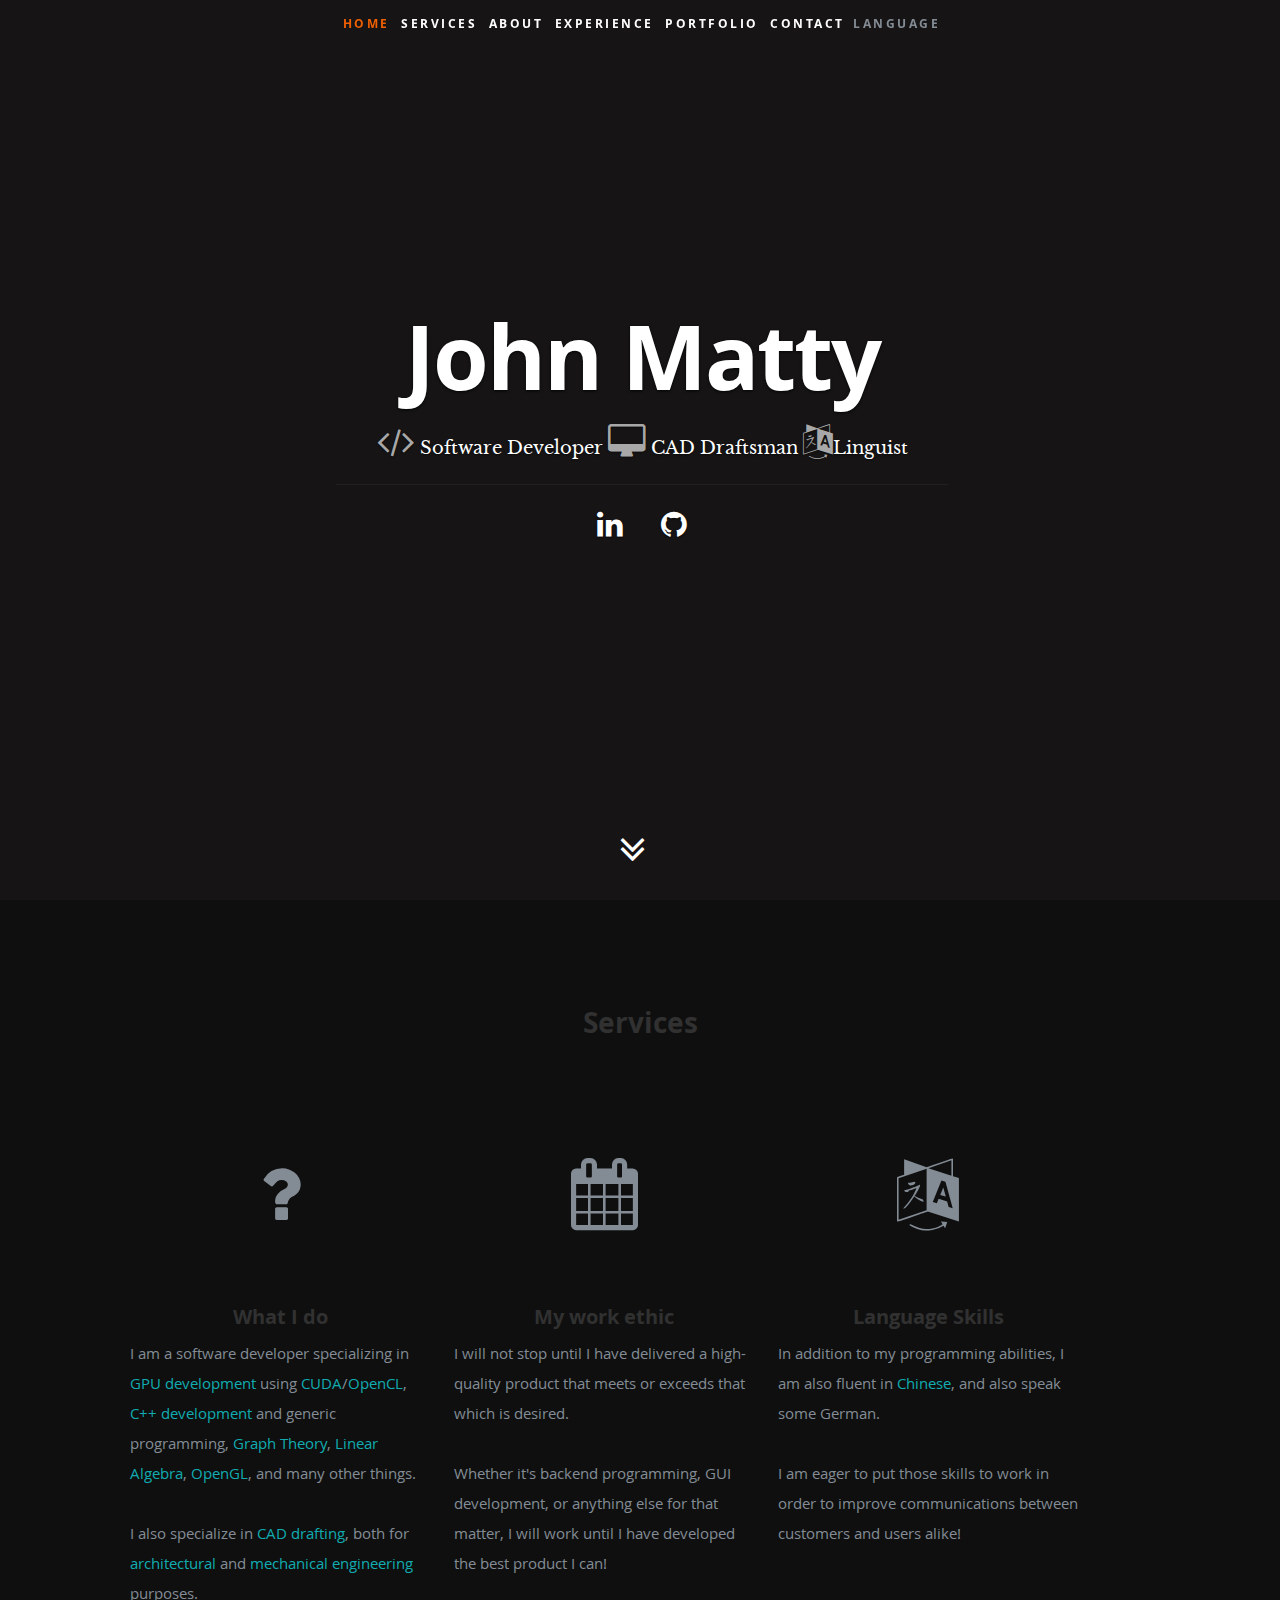
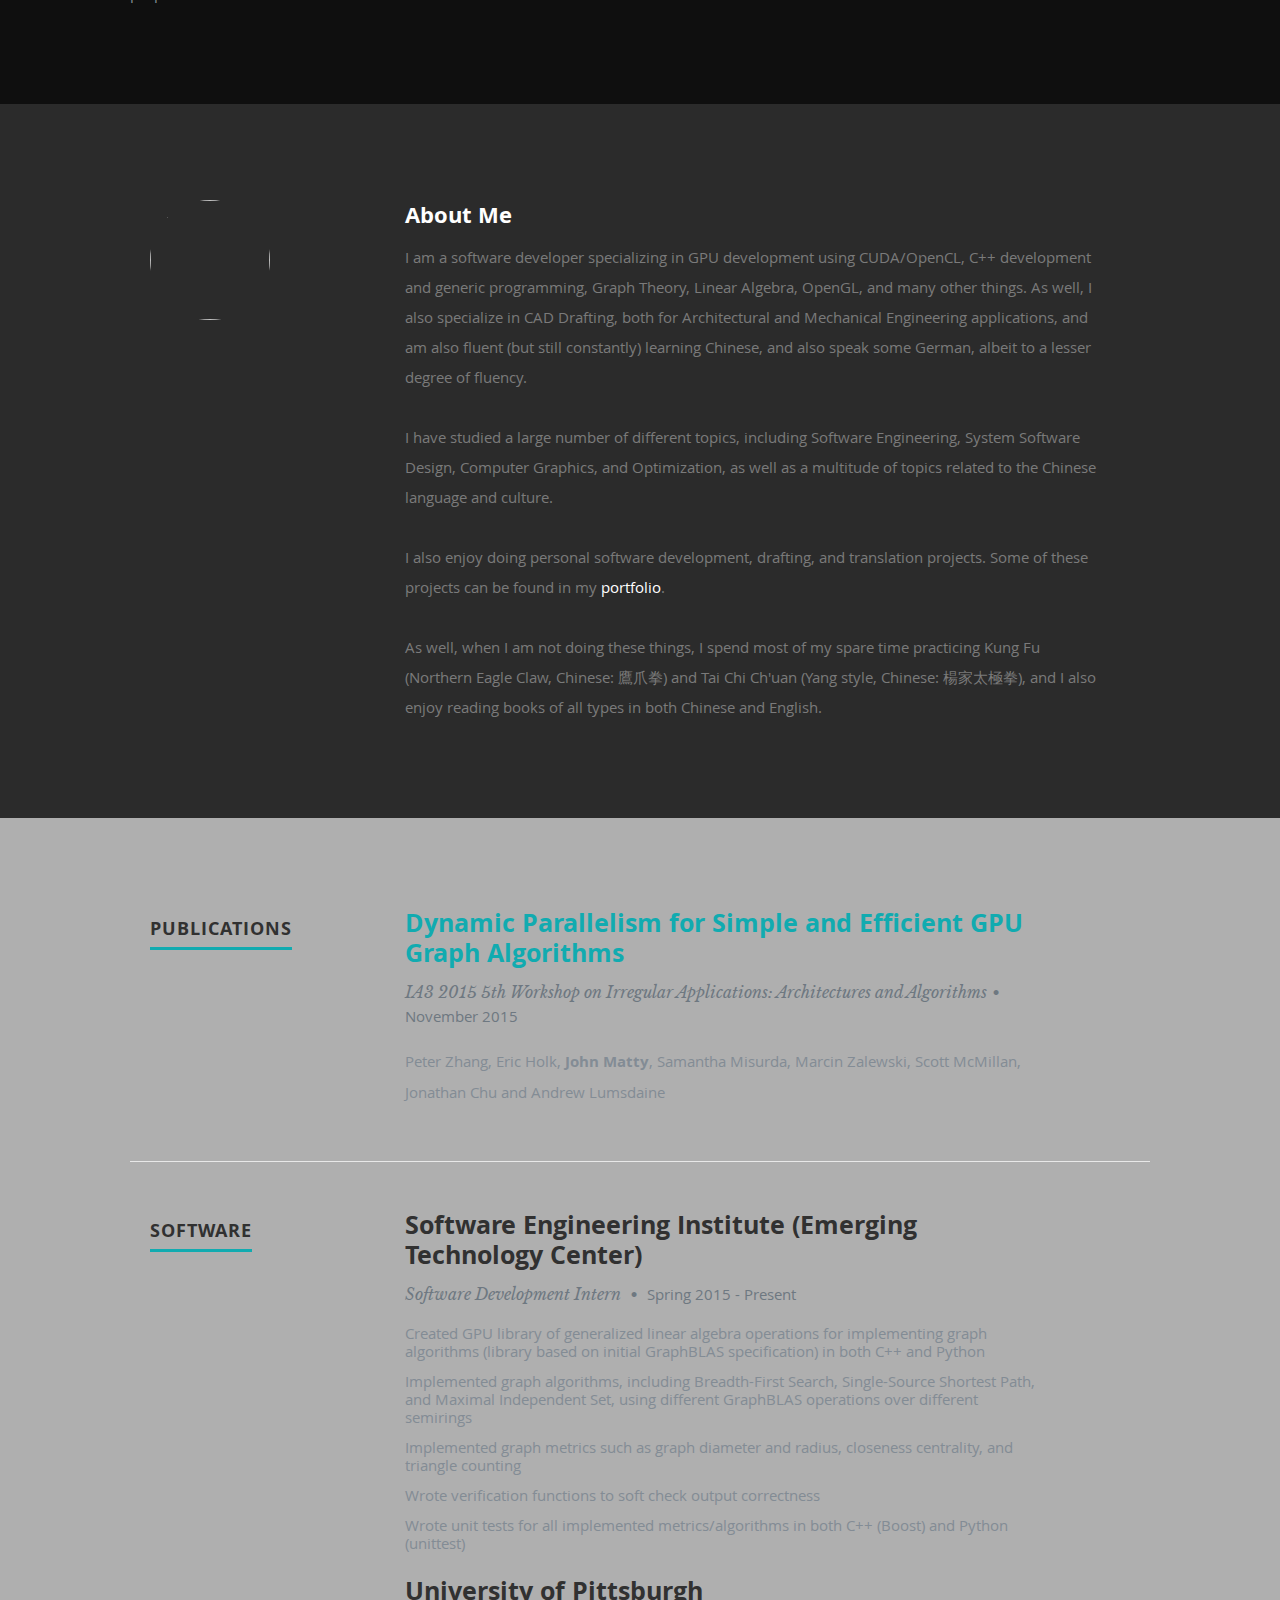
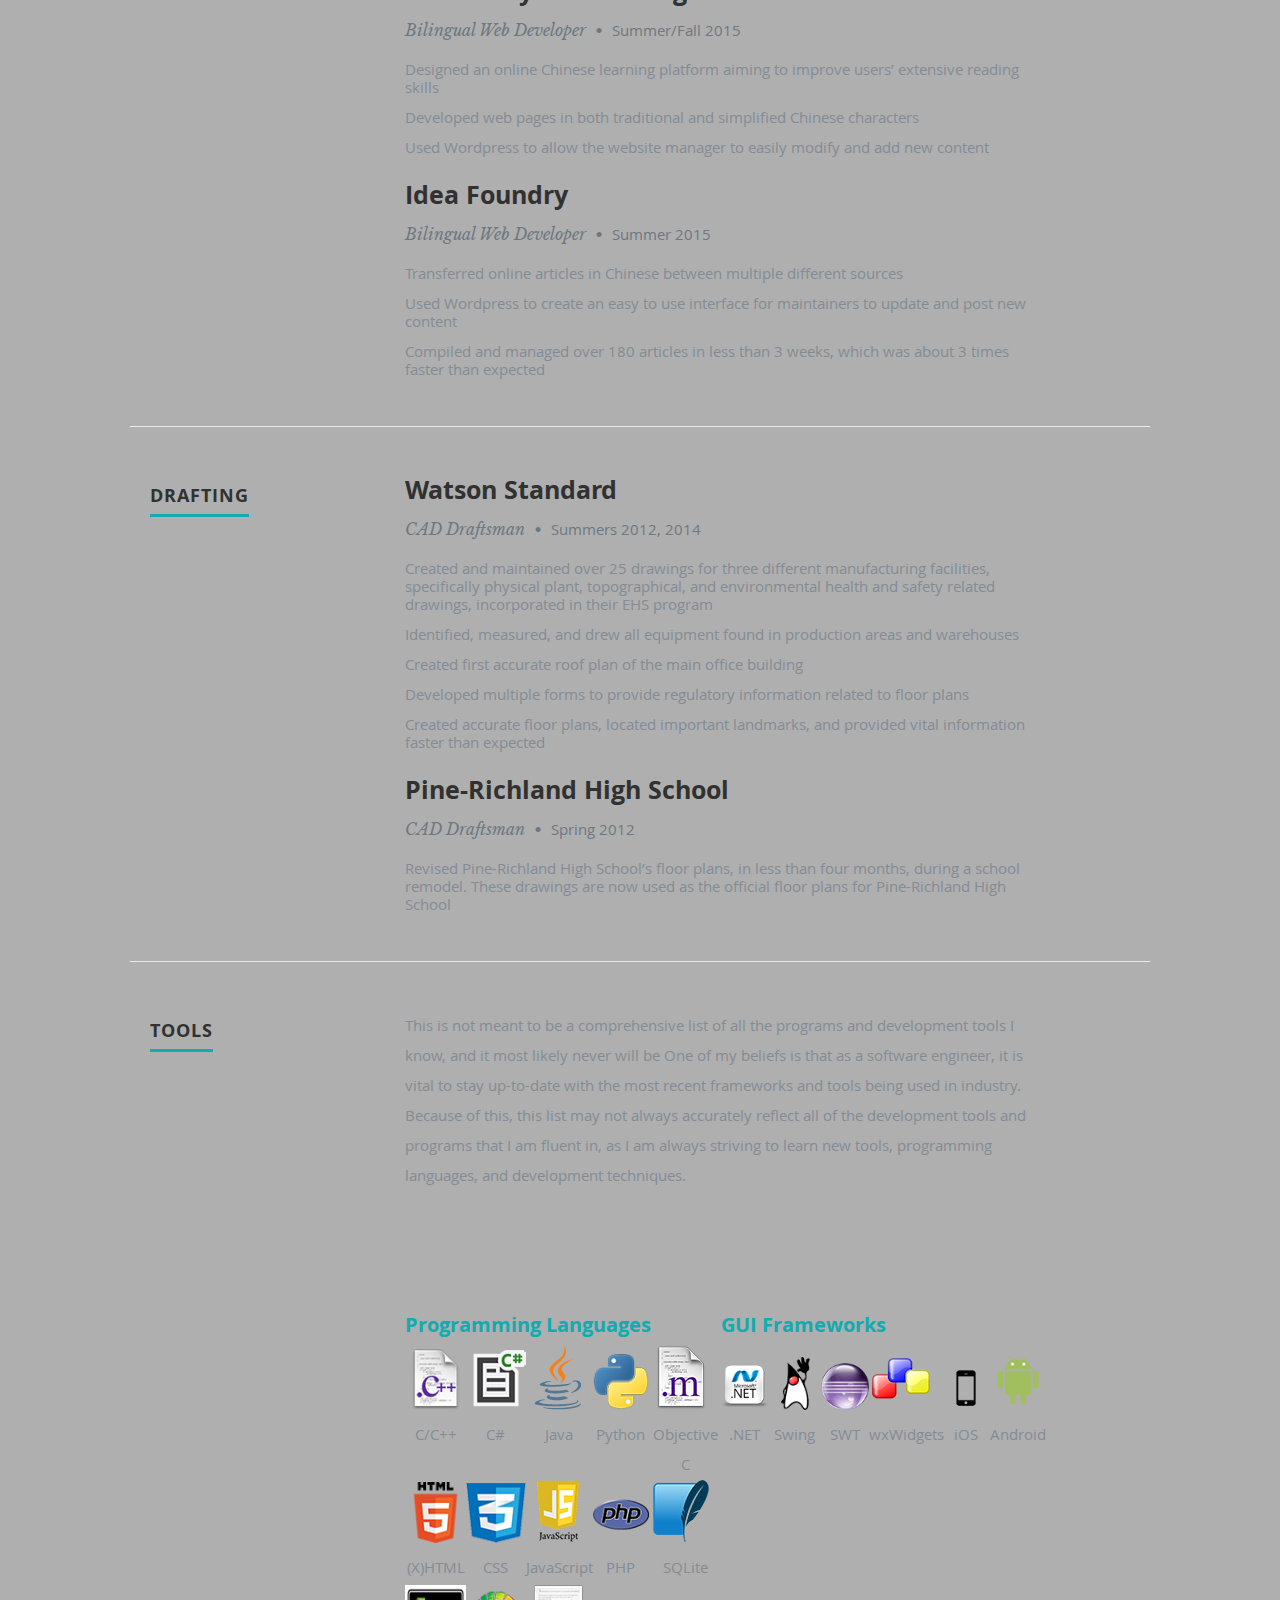
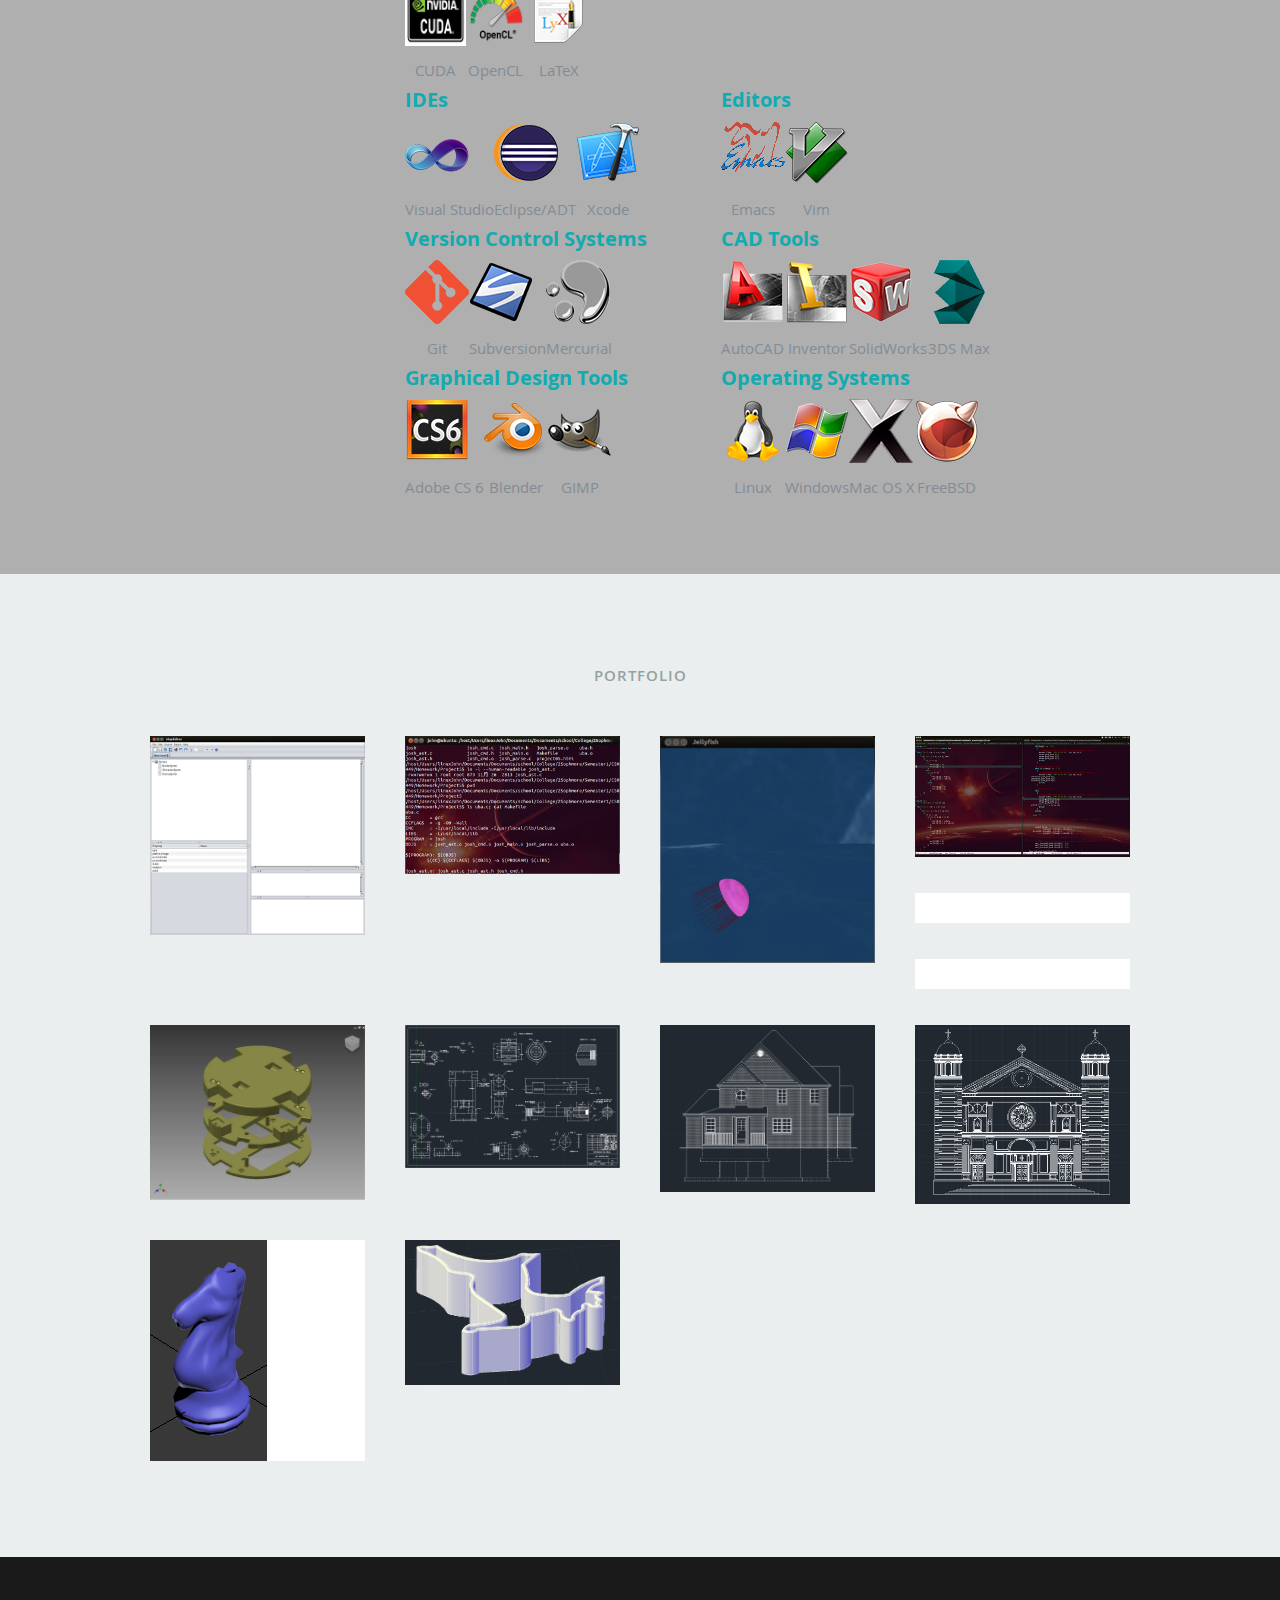
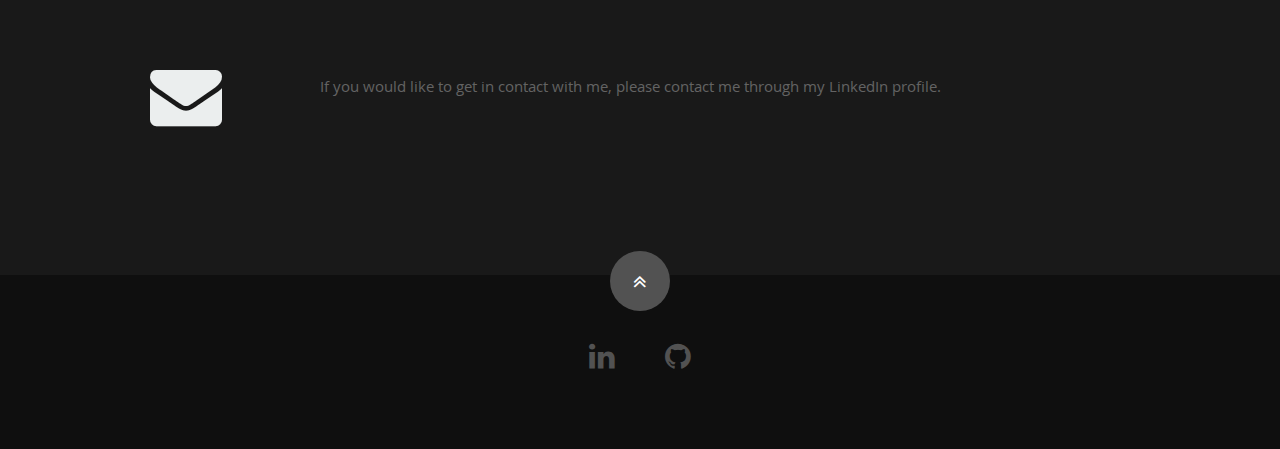
==== commit 4997e568: "Fixed typo." ====
--- a/en/index.html
+++ b/en/index.html
@@ -115,7 +115,7 @@
       <div class="nine columns main-col">
         <div class="row item">
           <div class="twelve columns">
-            <h3>Software Engineering Institute (Emerging Technologies Center)</h3>
+            <h3>Software Engineering Institute (Emerging Technology Center)</h3>
             <p class="info">Software Development Intern <span>&bull;</span> <i class="date">Spring 2015 - Present</i></p>
             <ul>
               <li>Created GPU library of generalized linear algebra operations for implementing graph algorithms (library based on initial GraphBLAS specification) in both C++ and Python</li>
@@ -337,356 +337,344 @@
                   <td><img src="../images/tools/cad/autocad64.png" />
                     <center>
                       AutoCAD
-                    </center>
-      </div>
-</td>
-<td><img src="../images/tools/cad/inventor64.png" />
-  <center>
-    Inventor
-</center></td>
-<td><img src="../images/tools/cad/solidworks64.png" />
-  <center>
-    SolidWorks
-</center></td>
-<td><img src="../images/tools/cad/3dsmax64.png" />
-  <center>
-    3DS Max
-</center></td>
-</tr>
-</table>
-</td>
-</tr>
-<br />
-<tr>
-  <td><h4><a name="gdtools">Graphical Design Tools</a></h4>
-    <table border="0">
-      <tr>
-        <td><img src="../images/tools/software/cs664.png" />
-          <center>
-            Adobe CS 6
-        </center></td>
-        <td><img src="../images/tools/cad/blender64.png" />
-          <center>
-            Blender
-        </center></td>
-        <td><img src="../images/tools/software/gimp64.png" />
-          <center>
-            GIMP
-        </center></td>
-      </tr>
-  </table></td>
-  <td><h4><a name="oss">Operating Systems</a></h4>
-    <table border="0">
-      <tr>
-        <td><img src="../images/tools/oss/linux.png" />
-          <center>
-            Linux
-        </center></td>
-        <td><img src="../images/tools/oss/windows.png" />
-          <center>
-            Windows
-        </center></td>
-        <td><img src="../images/tools/oss/osx.png" />
-          <center>
-            Mac OS X
-        </center></td>
-        <td><img src="../images/tools/oss/freebsd.png" />
-          <center>
-            FreeBSD
-        </center></td>
-      </tr>
-  </table></td>
-</tr>
-</table>
-</div>
-</div>
-</section>
-<!-- Resume Section End-->
-<section id="portfolio">
-  <div class="row">
-    <div class="twelve columns collapsed">
-      <h1>Portfolio</h1>
-      <!-- portfolio-wrapper -->
-      <div id="portfolio-wrapper" class="bgrid-quarters s-bgrid-thirds cf">
-        <div class="columns portfolio-item">
-          <div class="item-wrap"> <a href="#mapeditor" title=""> <img alt="" src="../images/projects/mapeditor.png">
-              <div class="overlay">
-                <div class="portfolio-item-meta">
-                  <h5>MapEditor</h5>
-                  <p>GUI Design, Java</p>
-                </div>
-              </div>
-              <div class="link-icon"><i class="fa fa-plus"></i></div>
-          </a> </div>
-        </div>
-        <div class="columns portfolio-item">
-          <div class="item-wrap"> <a href="#shell" title=""> <img alt="" src="../images/projects/shell.png">
-              <div class="overlay">
-                <div class="portfolio-item-meta">
-                  <h5>Shell</h5>
-                  <p>System Software, C</p>
-                </div>
-              </div>
-              <div class="link-icon"><i class="fa fa-plus"></i></div>
-          </a> </div>
-        </div>
-        <div class="columns portfolio-item">
-          <div class="item-wrap"> <a href="#jelly" title=""> <img alt="" src="../images/projects/jelly.png">
-              <div class="overlay">
-                <div class="portfolio-item-meta">
-                  <h5>Jellyfish Simulation</h5>
-                  <p>Graphics, C/C++</p>
-                </div>
-              </div>
-              <div class="link-icon"><i class="fa fa-plus"></i></div>
-          </a> </div>
-        </div>
-        <div class="columns portfolio-item">
-          <div class="item-wrap"> <a href="#lige" title=""> <img alt="" src="../images/projects/lige.png">
-              <div class="overlay">
-                <div class="portfolio-item-meta">
-                  <h5>Lithium Game Engine</h5>
-                  <p>Graphics, GUI Design, Graphics Design, C/C++</p>
-                </div>
-              </div>
-              <div class="link-icon"><i class="fa fa-plus"></i></div>
-          </a> </div>
-        </div>
-        <div class="columns portfolio-item">
-          <div class="item-wrap"> <a href="#gpgmk" title=""> <img alt="" src="../images/projects/gpgmk.png">
-              <div class="overlay">
-                <div class="portfolio-item-meta">
-                  <h5>GPGMK</h5>
-                  <p>Graphics, GUI Design, CAD, C/C++/p>
-                </div>
-              </div>
-              <div class="link-icon"><i class="fa fa-plus"></i></div>
-          </a> </div>
-        </div>
-        <div class="columns portfolio-item">
-          <div class="item-wrap"> <a href="#gcad" title=""> <img alt="" src="../images/projects/gcad.png">
-              <div class="overlay">
-                <div class="portfolio-item-meta">
-                  <h5>gCAD</h5>
-                  <p>Graphics, GUI Design, CAD, C/C++/p>
-                </div>
-              </div>
-              <div class="link-icon"><i class="fa fa-plus"></i></div>
-          </a> </div>
-        </div>
-        <div class="columns portfolio-item">
-          <div class="item-wrap"> <a href="#foutcover" title=""> <img alt="" src="../images/projects/foutcover.png">
-              <div class="overlay">
-                <div class="portfolio-item-meta">
-                  <h5>Floor Outlet Cover</h5>
-                  <p>Drafting, Mechanical Engineering, Inventor, AutoCAD</p>
-                </div>
-              </div>
-              <div class="link-icon"><i class="fa fa-plus"></i></div>
-          </a> </div>
-        </div>
-        <div class="columns portfolio-item">
-          <div class="item-wrap"> <a href="#belttightner" title=""> <img alt="" src="../images/projects/belttightner.png">
-              <div class="overlay">
-                <div class="portfolio-item-meta">
-                  <h5>Belt Tightner</h5>
-                  <p>Drafting, Mechanical Engineering, Inventor, AutoCAD</p>
-                </div>
-              </div>
-              <div class="link-icon"><i class="fa fa-plus"></i></div>
-          </a> </div>
-        </div>
-        <div class="columns portfolio-item">
-          <div class="item-wrap"> <a href="#house" title=""> <img alt="" src="../images/projects/house.png">
-              <div class="overlay">
-                <div class="portfolio-item-meta">
-                  <h5>House</h5>
-                  <p>Drafting, Design, Architecture, AutoCAD Architecture</p>
-                </div>
-              </div>
-              <div class="link-icon"><i class="fa fa-plus"></i></div>
-          </a> </div>
-        </div>
-        <div class="columns portfolio-item">
-          <div class="item-wrap"> <a href="#cathedral" title=""> <img alt="" src="../images/projects/cathedral.png">
-              <div class="overlay">
-                <div class="portfolio-item-meta">
-                  <h5>Cathedral</h5>
-                  <p>Drafting, AutoCAD</p>
-                </div>
-              </div>
-              <div class="link-icon"><i class="fa fa-plus"></i></div>
-          </a> </div>
-        </div>
-        <div class="columns portfolio-item">
-          <div class="item-wrap"> <a href="#chess" title=""> <img alt="" src="../images/projects/knight.png">
-              <div class="overlay">
-                <div class="portfolio-item-meta">
-                  <h5>3D Chess Set</h5>
-                  <p>Drafting, Design, 3DS Max</p>
-                </div>
-              </div>
-              <div class="link-icon"><i class="fa fa-plus"></i></div>
-          </a> </div>
-        </div>
-        <div class="columns portfolio-item">
-          <div class="item-wrap"> <a href="#cookiecutters" title=""> <img alt="" src="../images/projects/cc_reindeer.png">
-              <div class="overlay">
-                <div class="portfolio-item-meta">
-                  <h5>Cookie Cutters</h5>
-                  <p>Drafting, Design, AutoCAD</p>
-                </div>
-              </div>
-              <div class="link-icon"><i class="fa fa-plus"></i></div>
-          </a> </div>
-        </div>
-      </div>
-    </div>
-    <div id="mapeditor" class="popup-modal mfp-hide"> <img class="scale-with-grid" src="../images/projects/mapeditor.png" alt="" align="center" />
-      <div class="description-box">
-        <h4>MapEditor</h4>
-        <p>Over one Winter break, I got back into older video games, going back to the original NES (<i>Marble Madness</i>, the original <i>The Legend of Zelda</i>, ...), so I decided that it would be fun to create a level generator, so that I could start to make 2d platformer games especially in the style of <i>The Legend of Zelda</i>.  This is the result of that coding.</p>
-        <p>Written in Java mainly for portability reasons and access to Java's built-in GUI framework Swing, the application is composed of a main drawing area in which different types of sprites (such as for surroundings, enemies, and the main character) are placed.  Also, the background of the scene can also be changed.  Different operations are allowed on these sprites, including scaling, rotating, and translations.  Finally, the scene is saved as a text file storing all of the relevant information about the sprites added.</p>
-        <span class="categories"><i class="fa fa-tag"></i>GUI Design, Java</span> </div>
-      <div class="link-box"> <a href="https://github.com/jcmjohnmatty/MapEditor">Code</a> <a class="popup-modal-dismiss">Close</a> </div>
-    </div>
-    <div id="shell" class="popup-modal mfp-hide"> <img class="scale-with-grid" src="../images/projects/shell.png" alt="" align="center" />
-      <div class="description-box">
-        <h4>Shell</h4>
-        <p>This is a basic shell that I wrote as a project in my Introduction to Systems Software course.  I took a little bit of a different approach in order to practice different code writing techniques.  My input parser was implemented using strtok, and this input was then parsed into an abstract syntax tree of my own creation.  Finally, this AST is traversed, and based on the structure of the tree, the appropriate functions are executed.</p>
-        <span class="categories"><i class="fa fa-tag"></i>System Software, C</span> </div>
-      <div class="link-box"> <a href="https://github.com/jcmjohnmatty/Josh">Code</a> <a class="popup-modal-dismiss">Close</a> </div>
-    </div>
-  </div>
-  <div id="jelly" class="popup-modal mfp-hide">
-    <video width="528" height="544" controls>
-      <source src='../videos/jelly_06_final.mp4' type='video/mp4' />
-      <source src='../videos/jelly_06_final.ogv' type='video/ogg; codecs="theora, vorbis"' />
-      <object id="flowplayer" data="flowplayer-3.2.2.swf" type="application/x-shockwave-flash" width="528" height="544" >
-        <param name="movie" value="flowplayer-3.2.2.swf">
-        <param name="allowfullscreen" value="true">
-        <param name="flashvars" value="config={'clip':{'url':'../videos/jelly_06_final.mp4','autoPlay':false}}">
-      </object>
-    </video>
-    <div class="description-box">
-      <h4>Jellyfish Simulation</h4>
-      <p>This was the final project that was coded in the <i>Introduction to Computer Graphics</i> that I took my Sophomore year.  One other person and myself did all of the work.  I was primarily in charge of project management, research, the coding of the jellyfish's body, and texturing.  My partner was primarily in charge of presentation preparation as well as the coding of the tentacles as well as other project organization.</p>
-      <p>For the cap of the jellyfish, it's relaxed shape is modeled as half of an ellipsoid, and the vertices used to model it form a spring-mass system.  The thrust of the jellyfish is modeled as a modified sinusoidal function with some additional pre and post processing done as well to ensure the correct orientation of the jellyfish and that the appropriate constraints are held on the shape of the jellyfish.</p>
-      <p>The tentacles were modeled as a particle system with a configurable amount of connected particles.  The tentacles were attached to each radial slice of the cap.  When the cap pulsates, a series of equations updates the position of each tentacle.</p>
-      <p>Textures were implemented using OpenGL's texturing mechanism.</p>
-      <p>This project was also chosen as one of the six best final projects out of the class the semester that I took it.</p>
-      <span class="categories"><i class="fa fa-tag"></i>Graphics, C/C++</span> </div>
-    <div class="link-box"> <a href="https://github.com/jcmjohnmatty/JellySimulation">Code</a> <a class="popup-modal-dismiss">Close</a> </div>
-  </div>
-</div>
-<div id="lige" class="popup-modal mfp-hide"> <img class="scale-with-grid" src="../images/projects/lige.png" alt="" align="center" />
-  <div class="description-box">
-    <h4>Lithium Game Engine</h4>
-    <p>Currently a work in progress, the Lithium Game Engine (LiGE, chosen because I thought I could end up doing a cool logo with this abbreviation, also a work in progress) is a game engine that will primarily support 3D RPG games.  Support is planned for a build-in UI framework (custom menu bar and such), different types of meshes, scene graphs, and rendering support.</p>
-    <span class="categories"><i class="fa fa-tag"></i>Graphics, GUI Design, Graphics Design, C/C++</span> </div>
-  <div class="link-box"> <a href="https://github.com/jcmjohnmatty/LiGE">Code</a> <a class="popup-modal-dismiss">Close</a> </div>
-</div>
-</div>
-<div id="gpgmk" class="popup-modal mfp-hide"> <img class="scale-with-grid" src="../images/projects/gpgmk.png" alt="" align="center" />
-  <div class="description-box">
-    <h4>GPGMK: A GPU Powered 3D Geometric Modeling Kernel</h4>
-    <p>This is a cross platform, GPU powered, 3D, geometric modeling kernel that I have developed.  Geometric modeling kernels play an important role in modern CAD systems.  They are the core of modern CAD systems, providing geometric modeling algorithms, and base classes to store and implement constructive solid geometry objects.  Without them, modern CAD applications most likely would not exist in their current state.</p>
-    <p>Many current systems, such as AutoDesk and SolidWorks, depend on specific platforms, such as Windows.  Their geometric modeling algorithms also lack GPU support, which can seriously inhibit performance.</p>
-    <p>By implementing these algorithms integrated with GPU support using cross platform technologies, we hope to improve the performance of current geometric modeling kernels, and thus reduce the need to buy top line CPUs currently required for top CAD performance.  We also hope to reduce dependence on specific platforms, thus increasing portability, and usefulness, of open source geometric modeling technologies.</p>
-    <span class="categories"><i class="fa fa-tag"></i>Graphics, GUI Design, CAD, C/C++</span> </div>
-  <div class="link-box"> <a href="http://jcmjohnmatty.github.io/gpgmk/">Code</a> <a class="popup-modal-dismiss">Close</a> </div>
-</div>
-</div>
-<div id="gcad" class="popup-modal mfp-hide"> <img class="scale-with-grid" src="../images/projects/gcad.png" alt="" align="center" />
-  <div class="description-box">
-    <h4>gCAD: A Fully Fleged GPU Powered CAD Application</h4>
-    <p>gCAD is a fully fleged GPU powered CAD applicaion build on top of <a href="http://jcmjohnmatty.github.io/gpgmk">gpgmk</a>.</p>
-    <span class="categories"><i class="fa fa-tag"></i>Graphics, GUI Design, CAD, C/C++</span> </div>
-  <div class="link-box"> <a href="http://jcmjohnmatty.github.io/gcad/">Code</a> <a class="popup-modal-dismiss">Close</a> </div>
-</div>
-</div>
-<div id="foutcover" class="popup-modal mfp-hide"> <img class="scale-with-grid" src="../images/projects/foutcover.png" alt="" align="center" />
-  <div class="description-box">
-    <h4>Floor Outlet Cover</h4>
-    <p>This is a floor outlet cover I designed by myself.  While designing it, I paid special attention to making sure that people walked over it, they would not trip over the covers's top.  B of this, the outlet covers's top and the screw heads inserted into it are both level with the floor surface.  Also, All of the holes for screws are a standard size, so it is very easy to move it somewhere else.  I also took into consideration the wiring that would be under the floor outlet cover.  This is because I had to ensure that the floor outlet cover would not destroy any wiring beneath it.  Finally, All of the holes, as well as other parts of the floor outlet cover, all have some amount of a tolerance to them, so it's easy to insert screws and put together.</p>
-    <p>In order to fully test my design, I also 3D printed multiple versions of it along the way, testing to make sure that the desired specifications were met.</p>
-    <span class="categories"><i class="fa fa-tag"></i>Drafting, Mechanical Engineering, Inventor, AutoCAD</span> </div>
-  <div class="link-box"> <a href="../projects/cad/foutcover/foutcover.zip">Download</a> <a class="popup-modal-dismiss">Close</a> </div>
-</div>
-</div>
-<div id="belttightner" class="popup-modal mfp-hide"> <img class="scale-with-grid" src="../images/projects/belttightner.png" alt="" align="center" />
-  <div class="description-box">
-    <h4>Belt Tightner</h4>
-    <p>This is the technical drawing for a Belt Tightener that I drew.</p>
-    <span class="categories"><i class="fa fa-tag"></i>Drafting, Mechanical Engineering, Inventor, AutoCAD</span> </div>
-  <div class="link-box"> <a href="../projects/cad/belttightner/belttightner.dwg">Download</a> <a class="popup-modal-dismiss">Close</a> </div>
-</div>
-</div>
-<div id="house" class="popup-modal mfp-hide"> <img class="scale-with-grid" src="../images/projects/house.png" alt="" align="center" />
-  <div class="description-box">
-    <h4>House</h4>
-    <p>These are plans for a house that I designed while in High School.  This house was designed for a family of about 4 or 5 people.</p>
-    <p>This house has 3 stories altogether:  the basement, and the first and second floor.  I still haven't done the plumbing or electrical plans yet.  The first floor has a foyer，dining room, kitchen, half bath, laundry room, garage, family room, and a deck.</p>
-    <p>The second floor also has a bathroom, in addition to 4 bedrooms and the master bedroom.</p>
-    <span class="categories"><i class="fa fa-tag"></i>Drafting, Design, Architecture, AutoCAD Architecture</span> </div>
-  <div class="link-box"> <a href="../projects/cad/house/house.dwg">Download</a> <a class="popup-modal-dismiss">Close</a> </div>
-</div>
-</div>
-<div id="cathedral" class="popup-modal mfp-hide"> <img class="scale-with-grid" src="../images/projects/cathedral.png" alt="" align="center" />
-  <div class="description-box">
-    <h4>Cathedral</h4>
-    <p>I drew this Gothic-style cathedral based off of a picture.  I took some creative freedom in the middle, and replaced the gargoyles with smiley faces.  All in all, it took about a week for me to draw this.</p>
-    <span class="categories"><i class="fa fa-tag"></i>Drafting, Architecture, AutoCAD</span> </div>
-  <div class="link-box"> <a href="../projects/cad/cathedral/cathedral.dwg">Download</a> <a class="popup-modal-dismiss">Close</a> </div>
-</div>
-</div>
-<div id="chess" class="popup-modal mfp-hide"> <img class="scale-with-grid" src="../images/projects/knight.png" alt="" align="center" />
-  <div class="description-box">
-    <h4>3D Chess Set</h4>
-    <p>These are a complete set of 3D chess pieces that I modeled in 3DS Max.  They are available in a few different formats.  The original intent was to make these to use in a 3D chess game that I would later program.  I am still finishing up the code for the actual chess game, but the pieces are complete.</p>
-    <span class="categories"><i class="fa fa-tag"></i>Drafting, Design, 3DS Max</span> </div>
-  <div class="link-box"> <a href="../projects/cad/chess/chess.zip">Download</a> <a class="popup-modal-dismiss">Close</a> </div>
-</div>
-</div>
-<div id="cookiecutters" class="popup-modal mfp-hide"> <img class="scale-with-grid" src="../images/projects/cc_reindeer.png" alt="" align="center" />
-  <div class="description-box">
-    <h4>Cookie Cutters</h4>
-    <p>One winder break, I designed 2 cookie cutters.  One is a reindeer, and the other one is in the shape of a Mandelbrot set.  This was mainly for fun, but multiple people have used them many times since then, and everyone has said that they work nicely and look good./p> <span class="categories"><i class="fa fa-tag"></i>Drafting, Design, AutoCAD</span>
-  </div>
-  <div class="link-box"> <a href="../projects/cad/cookiecutters/cookiecutters.zip">Download</a> <a class="popup-modal-dismiss">Close</a> </div>
-</div>
-</div>
-</section>
-<section id="contact">
-  <div class="row section-head">
-    <div class="two columns header-col">
-      <h1><span>Contact</span></h1>
-    </div>
-    <div class="ten columns">
-      <p class="lead"></p>
-      <p>If you would like to get in contact with me, please contact me through my LinkedIn profile.</p>
-    </div>
-  </div>
-</section>
-<footer>
-  <div class="row">
-    <div class="twelve columns">
-      <ul class="social-links">
-        <li><a href="https://www.linkedin.com/pub/john-matty/105/2b3/323"><i class="fa fa-linkedin"></i></a></li>
-        <li><a href="https://github.com/jcmjohnmatty"><i class="fa fa-github"></i></a></li>
-      </ul>
-    </div>
-    <div id="go-top"><a class="smoothscroll" title="Back to Top" href="#home"><i class="fa fa-angle-double-up"></i></a></div>
-  </div>
-</footer>
-<!-- Footer End-->
-<script src="http://ajax.googleapis.com/ajax/libs/jquery/1.10.2/jquery.min.js"></script>
-<script>window.jQuery || document.write('<script src="../js/jquery-1.10.2.min.js"><\/script>')</script>
-  <script type="text/javascript" src="../js/jquery-migrate-1.2.1.min.js"></script>
-  <script src="../js/jquery.flexslider.js"></script>
-  <script src="../js/waypoints.js"></script>
-  <script src="../js/jquery.fittext.js"></script>
-  <script src="../js/magnific-popup.js"></script>
-  <script src="../js/init.js"></script>
+                  </center></td>
+									<td><img src="../images/tools/cad/inventor64.png" />
+										<center>
+											Inventor
+									</center></td>
+									<td><img src="../images/tools/cad/solidworks64.png" />
+										<center>
+											SolidWorks
+									</center></td>
+									<td><img src="../images/tools/cad/3dsmax64.png" />
+										<center>
+											3DS Max
+									</center></td>
+								</tr>
+							</table>
+						</td>
+					</tr>
+					<br />
+					<tr>
+						<td><h4><a name="gdtools">Graphical Design Tools</a></h4>
+							<table border="0">
+								<tr>
+									<td><img src="../images/tools/software/cs664.png" />
+										<center>
+											Adobe CS 6
+									</center></td>
+									<td><img src="../images/tools/cad/blender64.png" />
+										<center>
+											Blender
+									</center></td>
+									<td><img src="../images/tools/software/gimp64.png" />
+										<center>
+											GIMP
+									</center></td>
+								</tr>
+						</table></td>
+						<td><h4><a name="oss">Operating Systems</a></h4>
+							<table border="0">
+								<tr>
+									<td><img src="../images/tools/oss/linux.png" />
+										<center>
+											Linux
+									</center></td>
+									<td><img src="../images/tools/oss/windows.png" />
+										<center>
+											Windows
+									</center></td>
+									<td><img src="../images/tools/oss/osx.png" />
+										<center>
+											Mac OS X
+									</center></td>
+									<td><img src="../images/tools/oss/freebsd.png" />
+										<center>
+											FreeBSD
+									</center></td>
+								</tr>
+						</table></td>
+					</tr>
+				</table>
+			</div>
+		</div>
+	</section>
+	<!-- Resume Section End-->
+	<section id="portfolio">
+		<div class="row">
+			<div class="twelve columns collapsed">
+				<h1>Portfolio</h1>
+				<!-- portfolio-wrapper -->
+				<div id="portfolio-wrapper" class="bgrid-quarters s-bgrid-thirds cf">
+					<div class="columns portfolio-item">
+						<div class="item-wrap"> <a href="#mapeditor" title=""> <img alt="" src="../images/projects/mapeditor.png">
+								<div class="overlay">
+									<div class="portfolio-item-meta">
+										<h5>MapEditor</h5>
+										<p>GUI Design, Java</p>
+									</div>
+								</div>
+								<div class="link-icon"><i class="fa fa-plus"></i></div>
+						</a> </div>
+					</div>
+					<div class="columns portfolio-item">
+						<div class="item-wrap"> <a href="#shell" title=""> <img alt="" src="../images/projects/shell.png">
+								<div class="overlay">
+									<div class="portfolio-item-meta">
+										<h5>Shell</h5>
+										<p>System Software, C</p>
+									</div>
+								</div>
+								<div class="link-icon"><i class="fa fa-plus"></i></div>
+						</a> </div>
+					</div>
+					<div class="columns portfolio-item">
+						<div class="item-wrap"> <a href="#jelly" title=""> <img alt="" src="../images/projects/jelly.png">
+								<div class="overlay">
+									<div class="portfolio-item-meta">
+										<h5>Jellyfish Simulation</h5>
+										<p>Graphics, C/C++</p>
+									</div>
+								</div>
+								<div class="link-icon"><i class="fa fa-plus"></i></div>
+						</a> </div>
+					</div>
+					<div class="columns portfolio-item">
+						<div class="item-wrap"> <a href="#lige" title=""> <img alt="" src="../images/projects/lige.png">
+								<div class="overlay">
+									<div class="portfolio-item-meta">
+										<h5>Lithium Game Engine</h5>
+										<p>Graphics, GUI Design, Graphics Design, C/C++</p>
+									</div>
+								</div>
+								<div class="link-icon"><i class="fa fa-plus"></i></div>
+						</a> </div>
+					</div>
+					<div class="columns portfolio-item">
+						<div class="item-wrap"> <a href="#gpgmk" title=""> <img alt="" src="../images/projects/gpgmk.png">
+								<div class="overlay">
+									<div class="portfolio-item-meta">
+										<h5>GPGMK</h5>
+										<p>Graphics, GUI Design, CAD, C/C++/p>
+									</div>
+								</div>
+								<div class="link-icon"><i class="fa fa-plus"></i></div>
+						</a> </div>
+					</div>
+					<div class="columns portfolio-item">
+						<div class="item-wrap"> <a href="#gcad" title=""> <img alt="" src="../images/projects/gcad.png">
+								<div class="overlay">
+									<div class="portfolio-item-meta">
+										<h5>gCAD</h5>
+										<p>Graphics, GUI Design, CAD, C/C++/p>
+									</div>
+								</div>
+								<div class="link-icon"><i class="fa fa-plus"></i></div>
+						</a> </div>
+					</div>
+					<div class="columns portfolio-item">
+						<div class="item-wrap"> <a href="#foutcover" title=""> <img alt="" src="../images/projects/foutcover.png">
+								<div class="overlay">
+									<div class="portfolio-item-meta">
+										<h5>Floor Outlet Cover</h5>
+										<p>Drafting, Mechanical Engineering, Inventor, AutoCAD</p>
+									</div>
+								</div>
+								<div class="link-icon"><i class="fa fa-plus"></i></div>
+						</a> </div>
+					</div>
+					<div class="columns portfolio-item">
+						<div class="item-wrap"> <a href="#belttightner" title=""> <img alt="" src="../images/projects/belttightner.png">
+								<div class="overlay">
+									<div class="portfolio-item-meta">
+										<h5>Belt Tightner</h5>
+										<p>Drafting, Mechanical Engineering, Inventor, AutoCAD</p>
+									</div>
+								</div>
+								<div class="link-icon"><i class="fa fa-plus"></i></div>
+						</a> </div>
+					</div>
+					<div class="columns portfolio-item">
+						<div class="item-wrap"> <a href="#house" title=""> <img alt="" src="../images/projects/house.png">
+								<div class="overlay">
+									<div class="portfolio-item-meta">
+										<h5>House</h5>
+										<p>Drafting, Design, Architecture, AutoCAD Architecture</p>
+									</div>
+								</div>
+								<div class="link-icon"><i class="fa fa-plus"></i></div>
+						</a> </div>
+					</div>
+					<div class="columns portfolio-item">
+						<div class="item-wrap"> <a href="#cathedral" title=""> <img alt="" src="../images/projects/cathedral.png">
+								<div class="overlay">
+									<div class="portfolio-item-meta">
+										<h5>Cathedral</h5>
+										<p>Drafting, AutoCAD</p>
+									</div>
+								</div>
+								<div class="link-icon"><i class="fa fa-plus"></i></div>
+						</a> </div>
+					</div>
+					<div class="columns portfolio-item">
+						<div class="item-wrap"> <a href="#chess" title=""> <img alt="" src="../images/projects/knight.png">
+								<div class="overlay">
+									<div class="portfolio-item-meta">
+										<h5>3D Chess Set</h5>
+										<p>Drafting, Design, 3DS Max</p>
+									</div>
+								</div>
+								<div class="link-icon"><i class="fa fa-plus"></i></div>
+						</a> </div>
+					</div>
+					<div class="columns portfolio-item">
+						<div class="item-wrap"> <a href="#cookiecutters" title=""> <img alt="" src="../images/projects/cc_reindeer.png">
+								<div class="overlay">
+									<div class="portfolio-item-meta">
+										<h5>Cookie Cutters</h5>
+										<p>Drafting, Design, AutoCAD</p>
+									</div>
+								</div>
+								<div class="link-icon"><i class="fa fa-plus"></i></div>
+						</a> </div>
+					</div>
+				</div>
+			</div>
+			<div id="mapeditor" class="popup-modal mfp-hide"> <img class="scale-with-grid" src="../images/projects/mapeditor.png" alt="" align="center" />
+				<div class="description-box">
+					<h4>MapEditor</h4>
+					<p>Over one Winter break, I got back into older video games, going back to the original NES (<i>Marble Madness</i>, the original <i>The Legend of Zelda</i>, ...), so I decided that it would be fun to create a level generator, so that I could start to make 2d platformer games especially in the style of <i>The Legend of Zelda</i>.  This is the result of that coding.</p>
+					<p>Written in Java mainly for portability reasons and access to Java's built-in GUI framework Swing, the application is composed of a main drawing area in which different types of sprites (such as for surroundings, enemies, and the main character) are placed.  Also, the background of the scene can also be changed.  Different operations are allowed on these sprites, including scaling, rotating, and translations.  Finally, the scene is saved as a text file storing all of the relevant information about the sprites added.</p>
+					<span class="categories"><i class="fa fa-tag"></i>GUI Design, Java</span> </div>
+				<div class="link-box"> <a href="https://github.com/jcmjohnmatty/MapEditor">Code</a> <a class="popup-modal-dismiss">Close</a> </div>
+			</div>
+			<div id="shell" class="popup-modal mfp-hide"> <img class="scale-with-grid" src="../images/projects/shell.png" alt="" align="center" />
+				<div class="description-box">
+					<h4>Shell</h4>
+					<p>This is a basic shell that I wrote as a project in my Introduction to Systems Software course.  I took a little bit of a different approach in order to practice different code writing techniques.  My input parser was implemented using strtok, and this input was then parsed into an abstract syntax tree of my own creation.  Finally, this AST is traversed, and based on the structure of the tree, the appropriate functions are executed.</p>
+					<span class="categories"><i class="fa fa-tag"></i>System Software, C</span> </div>
+				<div class="link-box"> <a href="https://github.com/jcmjohnmatty/Josh">Code</a> <a class="popup-modal-dismiss">Close</a> </div>
+			</div>
+		</div>
+		<div id="jelly" class="popup-modal mfp-hide">
+			<video width="528" height="544" controls>
+				<source src='../videos/jelly_06_final.mp4' type='video/mp4' />
+				<source src='../videos/jelly_06_final.ogv' type='video/ogg; codecs="theora, vorbis"' />
+				<object id="flowplayer" data="flowplayer-3.2.2.swf" type="application/x-shockwave-flash" width="528" height="544" >
+					<param name="movie" value="flowplayer-3.2.2.swf">
+					<param name="allowfullscreen" value="true">
+					<param name="flashvars" value="config={'clip':{'url':'../videos/jelly_06_final.mp4','autoPlay':false}}">
+				</object>
+			</video>
+			<div class="description-box">
+				<h4>Jellyfish Simulation</h4>
+				<p>This was the final project that was coded in the <i>Introduction to Computer Graphics</i> that I took my Sophomore year.  One other person and myself did all of the work.  I was primarily in charge of project management, research, the coding of the jellyfish's body, and texturing.  My partner was primarily in charge of presentation preparation as well as the coding of the tentacles as well as other project organization.</p>
+				<p>For the cap of the jellyfish, it's relaxed shape is modeled as half of an ellipsoid, and the vertices used to model it form a spring-mass system.  The thrust of the jellyfish is modeled as a modified sinusoidal function with some additional pre and post processing done as well to ensure the correct orientation of the jellyfish and that the appropriate constraints are held on the shape of the jellyfish.</p>
+				<p>The tentacles were modeled as a particle system with a configurable amount of connected particles.  The tentacles were attached to each radial slice of the cap.  When the cap pulsates, a series of equations updates the position of each tentacle.</p>
+				<p>Textures were implemented using OpenGL's texturing mechanism.</p>
+				<p>This project was also chosen as one of the six best final projects out of the class the semester that I took it.</p>
+				<span class="categories"><i class="fa fa-tag"></i>Graphics, C/C++</span> </div>
+			<div class="link-box"> <a href="https://github.com/jcmjohnmatty/JellySimulation">Code</a> <a class="popup-modal-dismiss">Close</a> </div>
+		</div>
+		<div id="lige" class="popup-modal mfp-hide"> <img class="scale-with-grid" src="../images/projects/lige.png" alt="" align="center" />
+			<div class="description-box">
+				<h4>Lithium Game Engine</h4>
+				<p>Currently a work in progress, the Lithium Game Engine (LiGE, chosen because I thought I could end up doing a cool logo with this abbreviation, also a work in progress) is a game engine that will primarily support 3D RPG games.  Support is planned for a build-in UI framework (custom menu bar and such), different types of meshes, scene graphs, and rendering support.</p>
+				<span class="categories"><i class="fa fa-tag"></i>Graphics, GUI Design, Graphics Design, C/C++</span> </div>
+			<div class="link-box"> <a href="https://github.com/jcmjohnmatty/LiGE">Code</a> <a class="popup-modal-dismiss">Close</a> </div>
+		</div>
+		<div id="gpgmk" class="popup-modal mfp-hide"> <img class="scale-with-grid" src="../images/projects/gpgmk.png" alt="" align="center" />
+			<div class="description-box">
+				<h4>GPGMK: A GPU Powered 3D Geometric Modeling Kernel</h4>
+				<p>This is a cross platform, GPU powered, 3D, geometric modeling kernel that I have developed.  Geometric modeling kernels play an important role in modern CAD systems.  They are the core of modern CAD systems, providing geometric modeling algorithms, and base classes to store and implement constructive solid geometry objects.  Without them, modern CAD applications most likely would not exist in their current state.</p>
+				<p>Many current systems, such as AutoDesk and SolidWorks, depend on specific platforms, such as Windows.  Their geometric modeling algorithms also lack GPU support, which can seriously inhibit performance.</p>
+				<p>By implementing these algorithms integrated with GPU support using cross platform technologies, we hope to improve the performance of current geometric modeling kernels, and thus reduce the need to buy top line CPUs currently required for top CAD performance.  We also hope to reduce dependence on specific platforms, thus increasing portability, and usefulness, of open source geometric modeling technologies.</p>
+				<span class="categories"><i class="fa fa-tag"></i>Graphics, GUI Design, CAD, C/C++</span> </div>
+			<div class="link-box"> <a href="http://jcmjohnmatty.github.io/gpgmk/">Code</a> <a class="popup-modal-dismiss">Close</a> </div>
+		</div>
+		<div id="gcad" class="popup-modal mfp-hide"> <img class="scale-with-grid" src="../images/projects/gcad.png" alt="" align="center" />
+			<div class="description-box">
+				<h4>gCAD: A Fully Fleged GPU Powered CAD Application</h4>
+				<p>gCAD is a fully fleged GPU powered CAD applicaion build on top of <a href="http://jcmjohnmatty.github.io/gpgmk">gpgmk</a>.</p>
+				<span class="categories"><i class="fa fa-tag"></i>Graphics, GUI Design, CAD, C/C++</span> </div>
+			<div class="link-box"> <a href="http://jcmjohnmatty.github.io/gcad/">Code</a> <a class="popup-modal-dismiss">Close</a> </div>
+		</div>
+		<div id="foutcover" class="popup-modal mfp-hide"> <img class="scale-with-grid" src="../images/projects/foutcover.png" alt="" align="center" />
+			<div class="description-box">
+				<h4>Floor Outlet Cover</h4>
+				<p>This is a floor outlet cover I designed by myself.  While designing it, I paid special attention to making sure that people walked over it, they would not trip over the covers's top.  B of this, the outlet covers's top and the screw heads inserted into it are both level with the floor surface.  Also, All of the holes for screws are a standard size, so it is very easy to move it somewhere else.  I also took into consideration the wiring that would be under the floor outlet cover.  This is because I had to ensure that the floor outlet cover would not destroy any wiring beneath it.  Finally, All of the holes, as well as other parts of the floor outlet cover, all have some amount of a tolerance to them, so it's easy to insert screws and put together.</p>
+				<p>In order to fully test my design, I also 3D printed multiple versions of it along the way, testing to make sure that the desired specifications were met.</p>
+				<span class="categories"><i class="fa fa-tag"></i>Drafting, Mechanical Engineering, Inventor, AutoCAD</span> </div>
+			<div class="link-box"> <a href="../projects/cad/foutcover/foutcover.zip">Download</a> <a class="popup-modal-dismiss">Close</a> </div>
+		</div>
+		<div id="belttightner" class="popup-modal mfp-hide"> <img class="scale-with-grid" src="../images/projects/belttightner.png" alt="" align="center" />
+			<div class="description-box">
+				<h4>Belt Tightner</h4>
+				<p>This is the technical drawing for a Belt Tightener that I drew.</p>
+				<span class="categories"><i class="fa fa-tag"></i>Drafting, Mechanical Engineering, Inventor, AutoCAD</span> </div>
+			<div class="link-box"> <a href="../projects/cad/belttightner/belttightner.dwg">Download</a> <a class="popup-modal-dismiss">Close</a> </div>
+		</div>
+		<div id="house" class="popup-modal mfp-hide"> <img class="scale-with-grid" src="../images/projects/house.png" alt="" align="center" />
+			<div class="description-box">
+				<h4>House</h4>
+				<p>These are plans for a house that I designed while in High School.  This house was designed for a family of about 4 or 5 people.</p>
+				<p>This house has 3 stories altogether:  the basement, and the first and second floor.  I still haven't done the plumbing or electrical plans yet.  The first floor has a foyer，dining room, kitchen, half bath, laundry room, garage, family room, and a deck.</p>
+				<p>The second floor also has a bathroom, in addition to 4 bedrooms and the master bedroom.</p>
+				<span class="categories"><i class="fa fa-tag"></i>Drafting, Design, Architecture, AutoCAD Architecture</span> </div>
+			<div class="link-box"> <a href="../projects/cad/house/house.dwg">Download</a> <a class="popup-modal-dismiss">Close</a> </div>
+		</div>
+		<div id="cathedral" class="popup-modal mfp-hide"> <img class="scale-with-grid" src="../images/projects/cathedral.png" alt="" align="center" />
+			<div class="description-box">
+				<h4>Cathedral</h4>
+				<p>I drew this Gothic-style cathedral based off of a picture.  I took some creative freedom in the middle, and replaced the gargoyles with smiley faces.  All in all, it took about a week for me to draw this.</p>
+				<span class="categories"><i class="fa fa-tag"></i>Drafting, Architecture, AutoCAD</span> </div>
+			<div class="link-box"> <a href="../projects/cad/cathedral/cathedral.dwg">Download</a> <a class="popup-modal-dismiss">Close</a> </div>
+		</div>
+		<div id="chess" class="popup-modal mfp-hide"> <img class="scale-with-grid" src="../images/projects/knight.png" alt="" align="center" />
+			<div class="description-box">
+				<h4>3D Chess Set</h4>
+				<p>These are a complete set of 3D chess pieces that I modeled in 3DS Max.  They are available in a few different formats.  The original intent was to make these to use in a 3D chess game that I would later program.  I am still finishing up the code for the actual chess game, but the pieces are complete.</p>
+				<span class="categories"><i class="fa fa-tag"></i>Drafting, Design, 3DS Max</span> </div>
+			<div class="link-box"> <a href="../projects/cad/chess/chess.zip">Download</a> <a class="popup-modal-dismiss">Close</a> </div>
+		</div>
+		<div id="cookiecutters" class="popup-modal mfp-hide"> <img class="scale-with-grid" src="../images/projects/cc_reindeer.png" alt="" align="center" />
+			<div class="description-box">
+				<h4>Cookie Cutters</h4>
+				<p>One winder break, I designed 2 cookie cutters.  One is a reindeer, and the other one is in the shape of a Mandelbrot set.  This was mainly for fun, but multiple people have used them many times since then, and everyone has said that they work nicely and look good./p> <span class="categories"><i class="fa fa-tag"></i>Drafting, Design, AutoCAD</span>
+			</div>
+			<div class="link-box"> <a href="../projects/cad/cookiecutters/cookiecutters.zip">Download</a> <a class="popup-modal-dismiss">Close</a> </div>
+		</div>
+	</section>
+	<section id="contact">
+		<div class="row section-head">
+			<div class="two columns header-col">
+				<h1><span>Contact</span></h1>
+			</div>
+			<div class="ten columns">
+				<p class="lead"></p>
+				<p>If you would like to get in contact with me, please contact me through my LinkedIn profile.</p>
+			</div>
+		</div>
+	</section>
+	<footer>
+		<div class="row">
+			<div class="twelve columns">
+				<ul class="social-links">
+					<li><a href="https://www.linkedin.com/pub/john-matty/105/2b3/323"><i class="fa fa-linkedin"></i></a></li>
+					<li><a href="https://github.com/jcmjohnmatty"><i class="fa fa-github"></i></a></li>
+				</ul>
+			</div>
+			<div id="go-top"><a class="smoothscroll" title="Back to Top" href="#home"><i class="fa fa-angle-double-up"></i></a></div>
+		</div>
+	</footer>
+	<!-- Footer End-->
+	<script src="http://ajax.googleapis.com/ajax/libs/jquery/1.10.2/jquery.min.js"></script>
+	<script>window.jQuery || document.write('<script src="../js/jquery-1.10.2.min.js"><\/script>')</script>
+		<script type="text/javascript" src="../js/jquery-migrate-1.2.1.min.js"></script>
+		<script src="../js/jquery.flexslider.js"></script>
+		<script src="../js/waypoints.js"></script>
+		<script src="../js/jquery.fittext.js"></script>
+		<script src="../js/magnific-popup.js"></script>
+		<script src="../js/init.js"></script>
 </body>
 </html>
